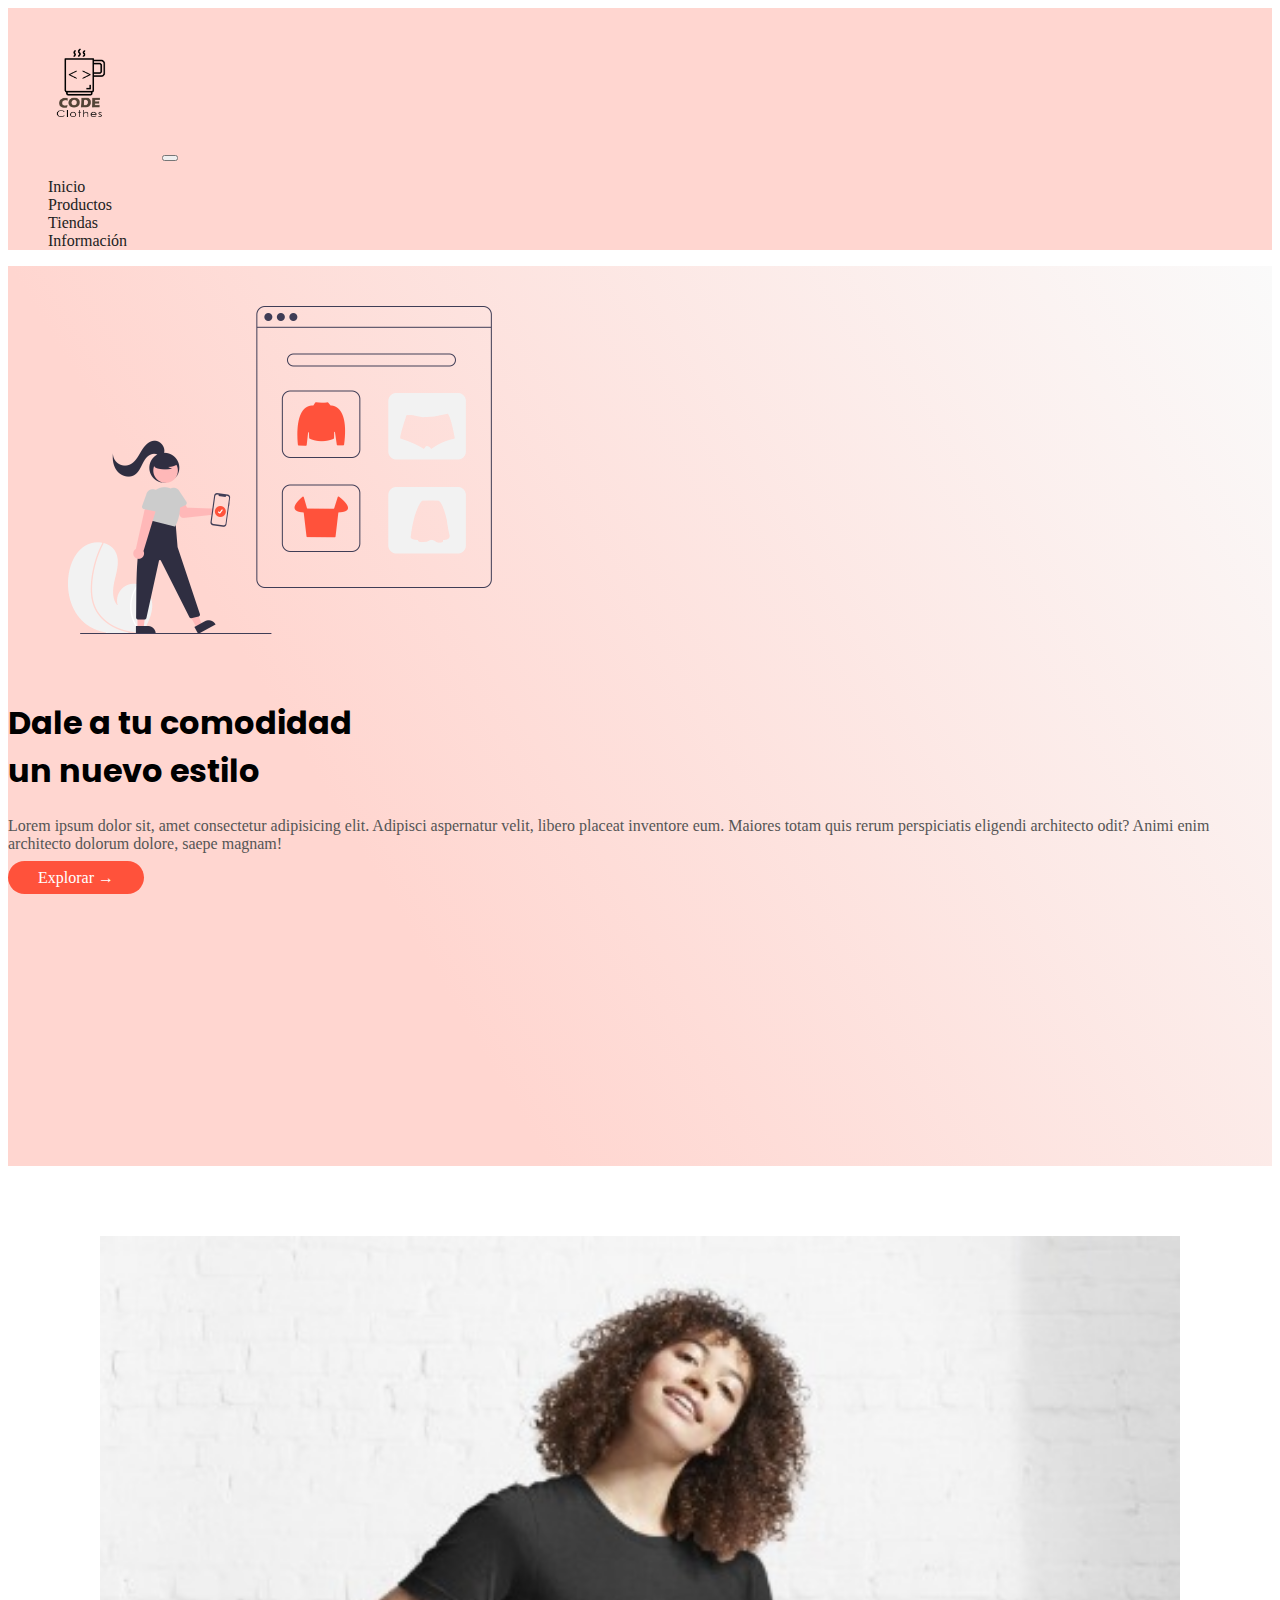
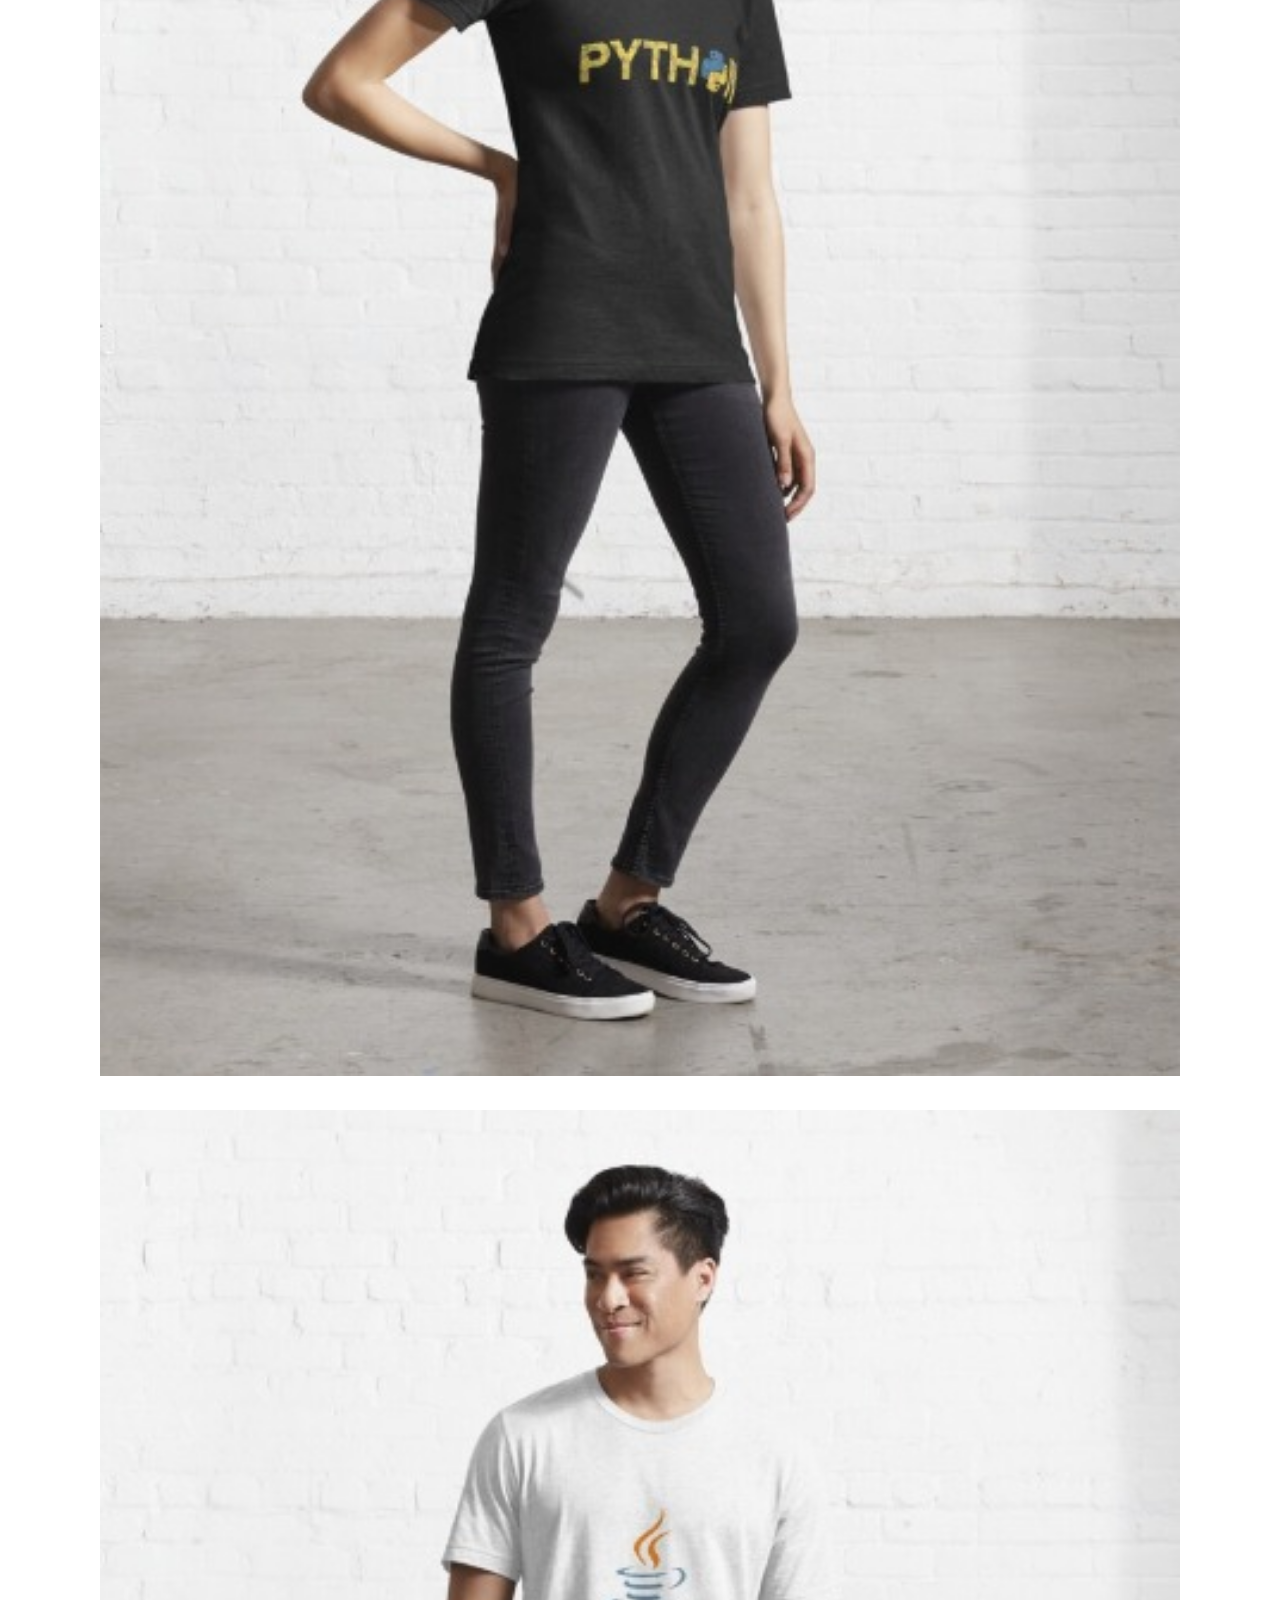
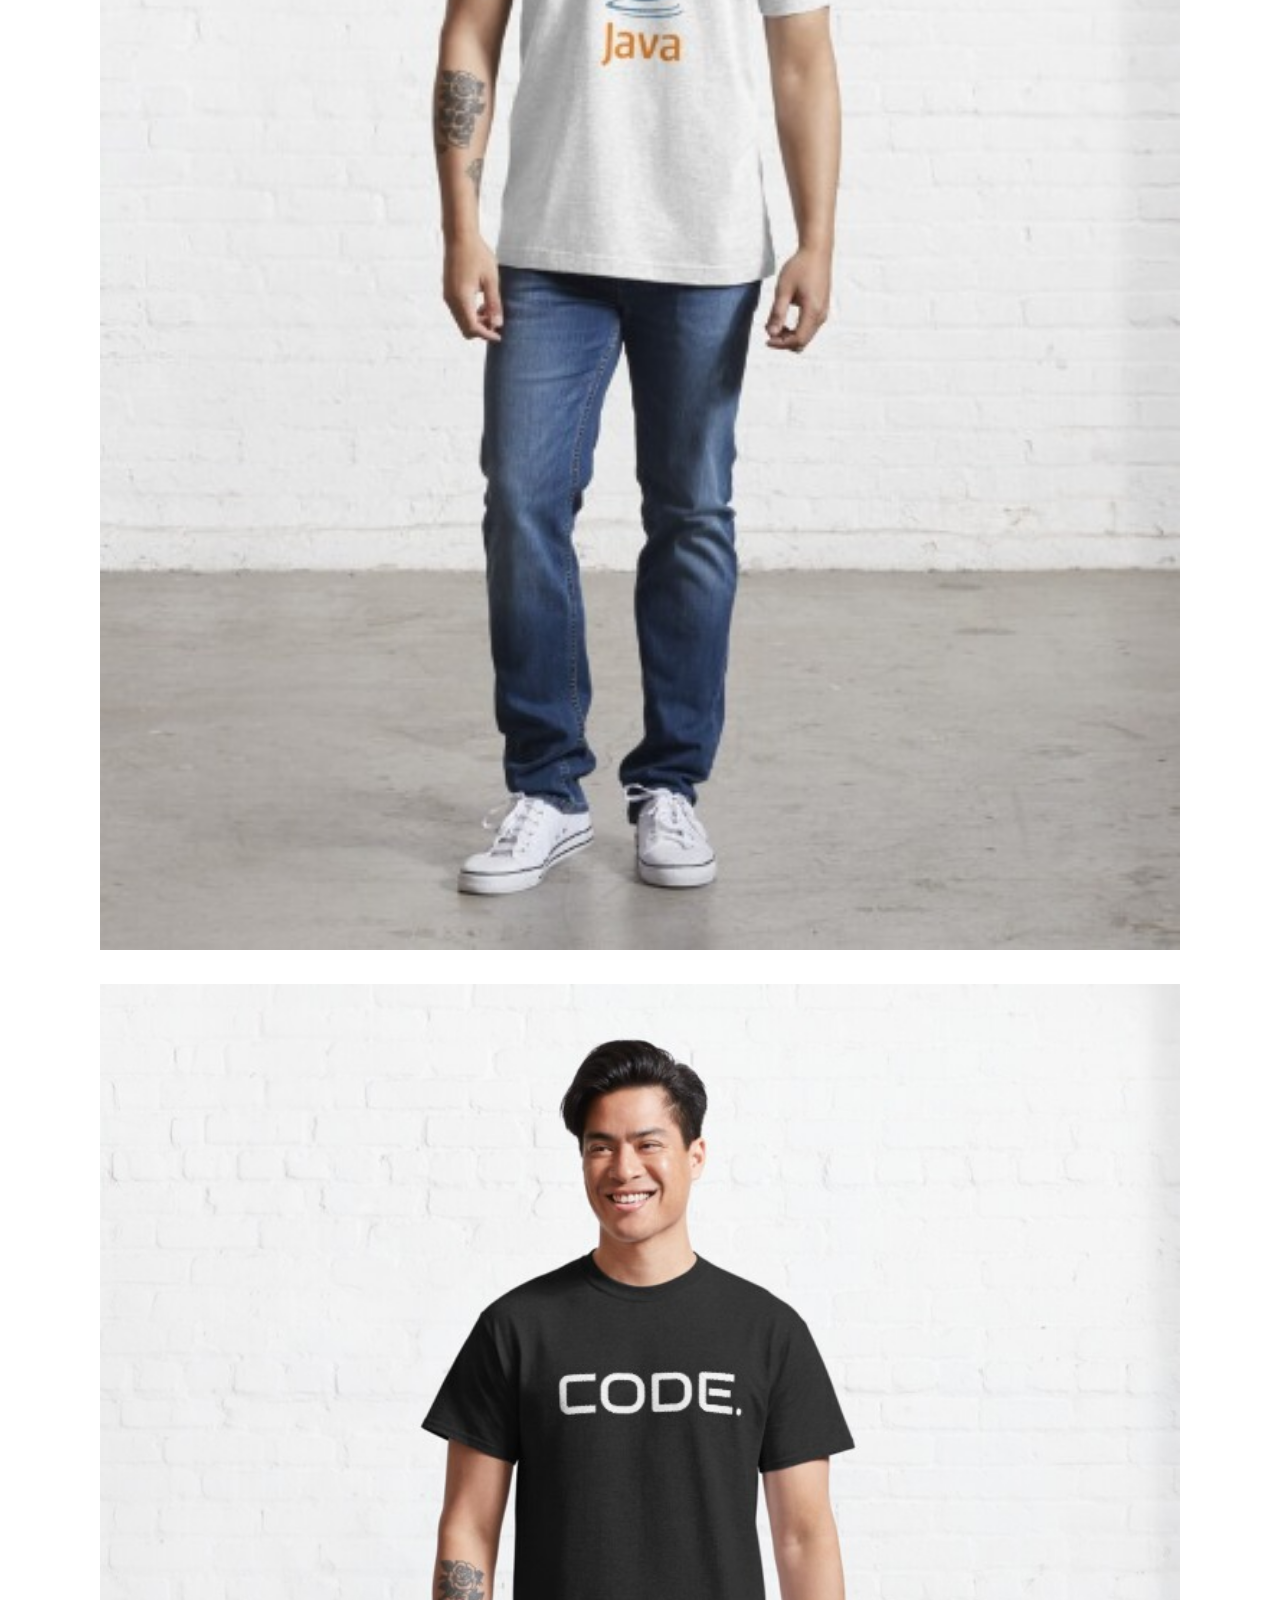
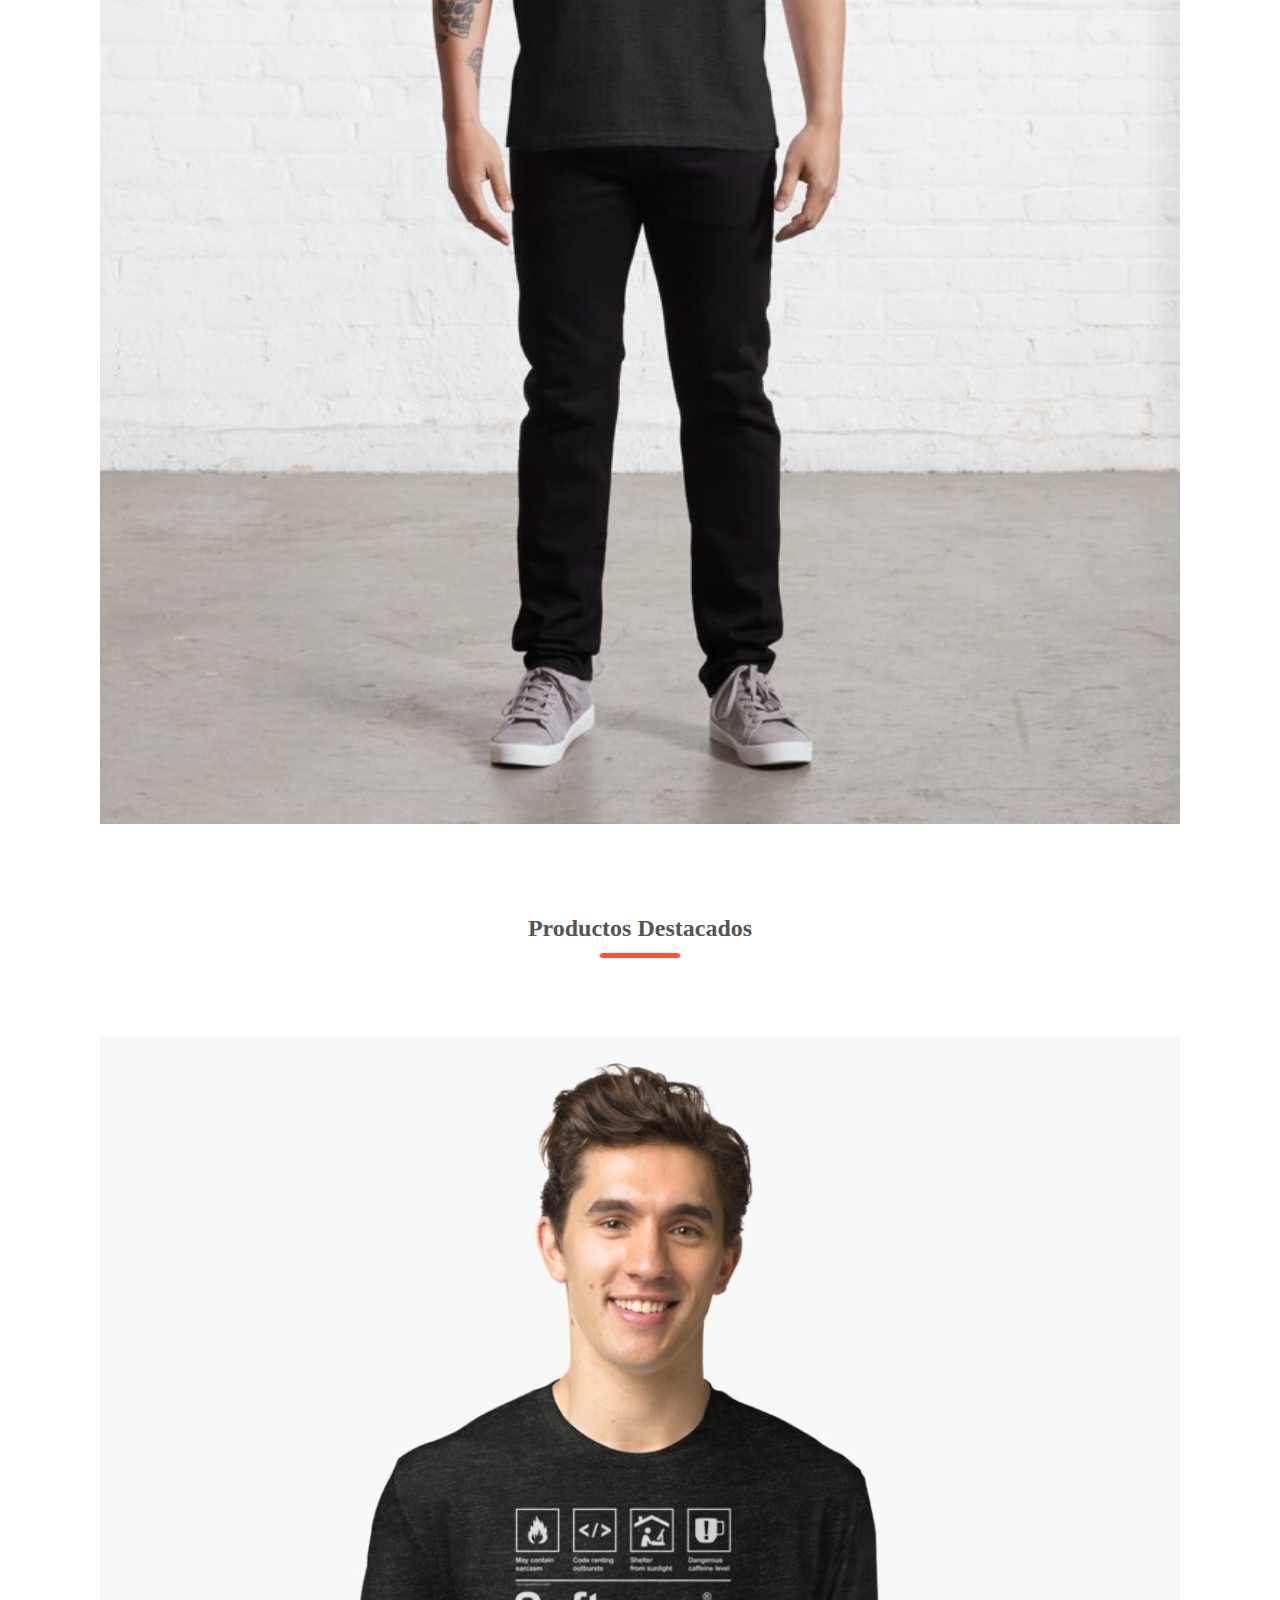
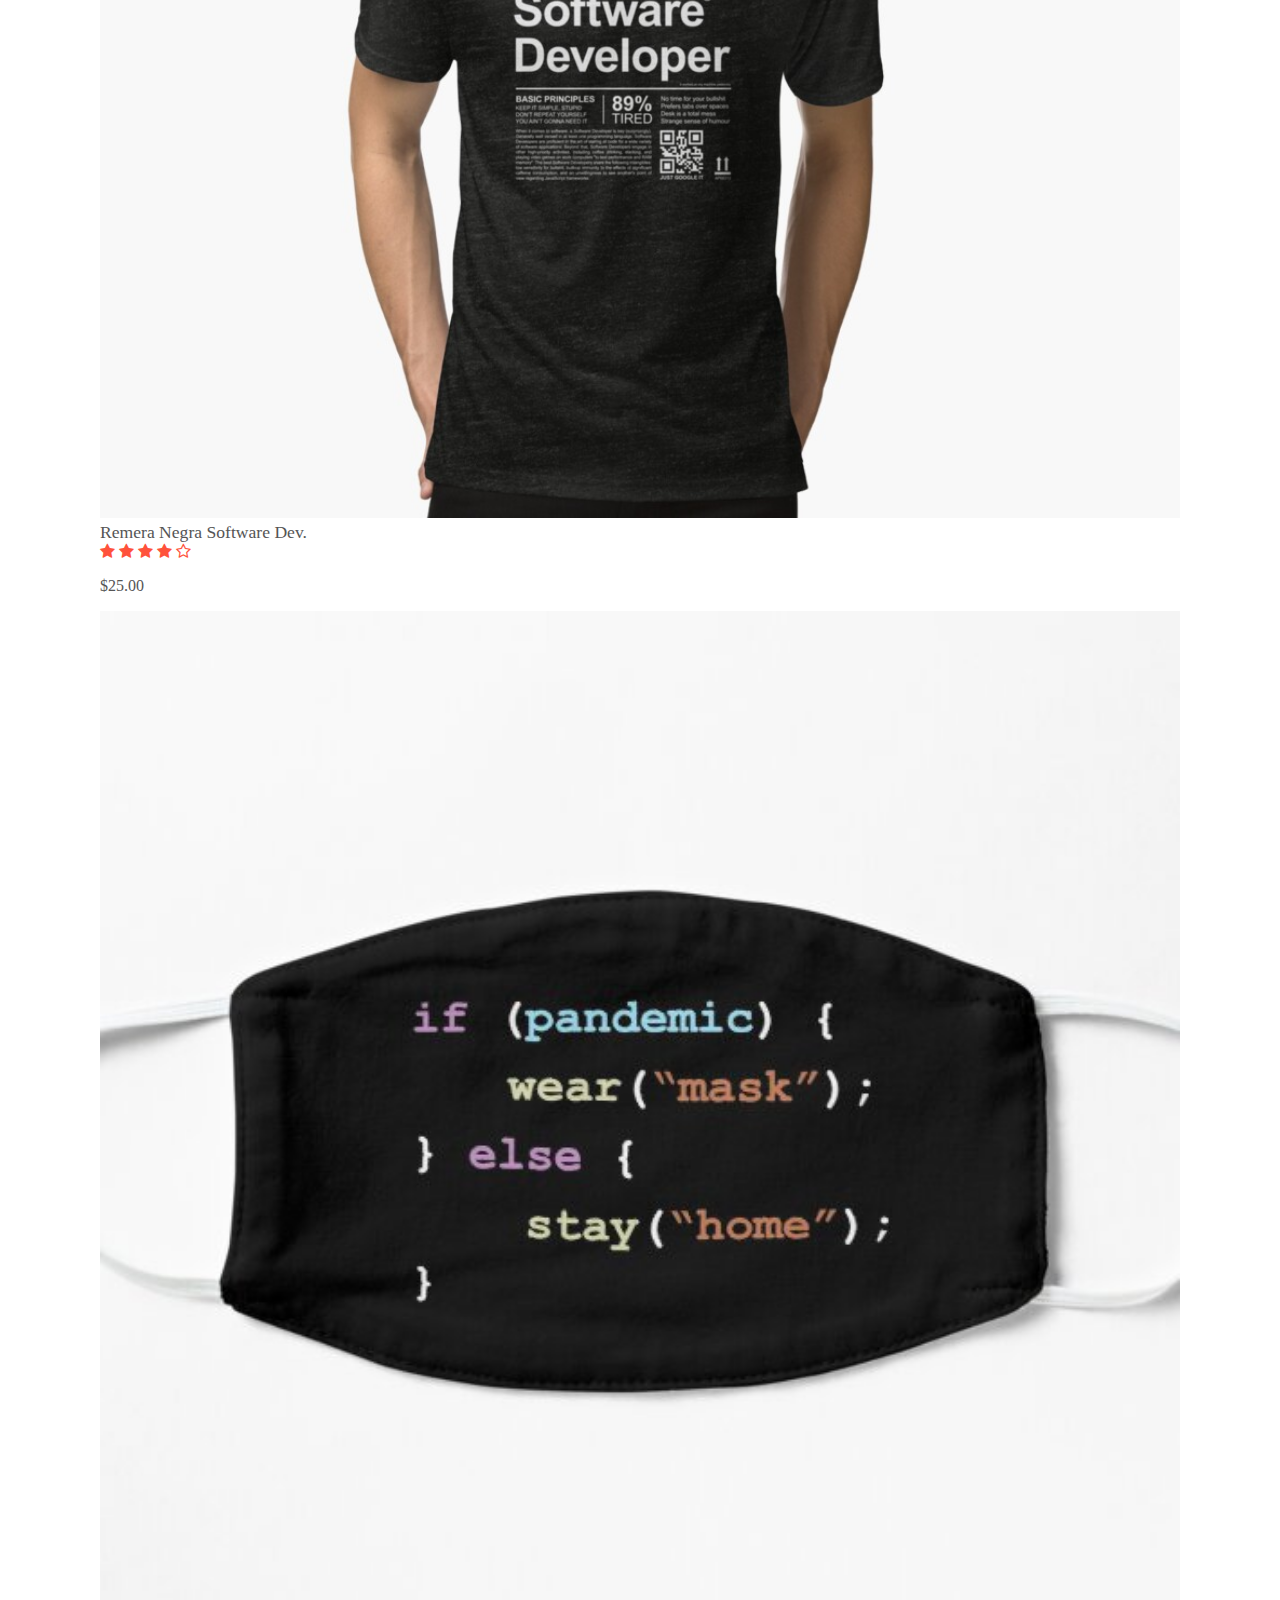
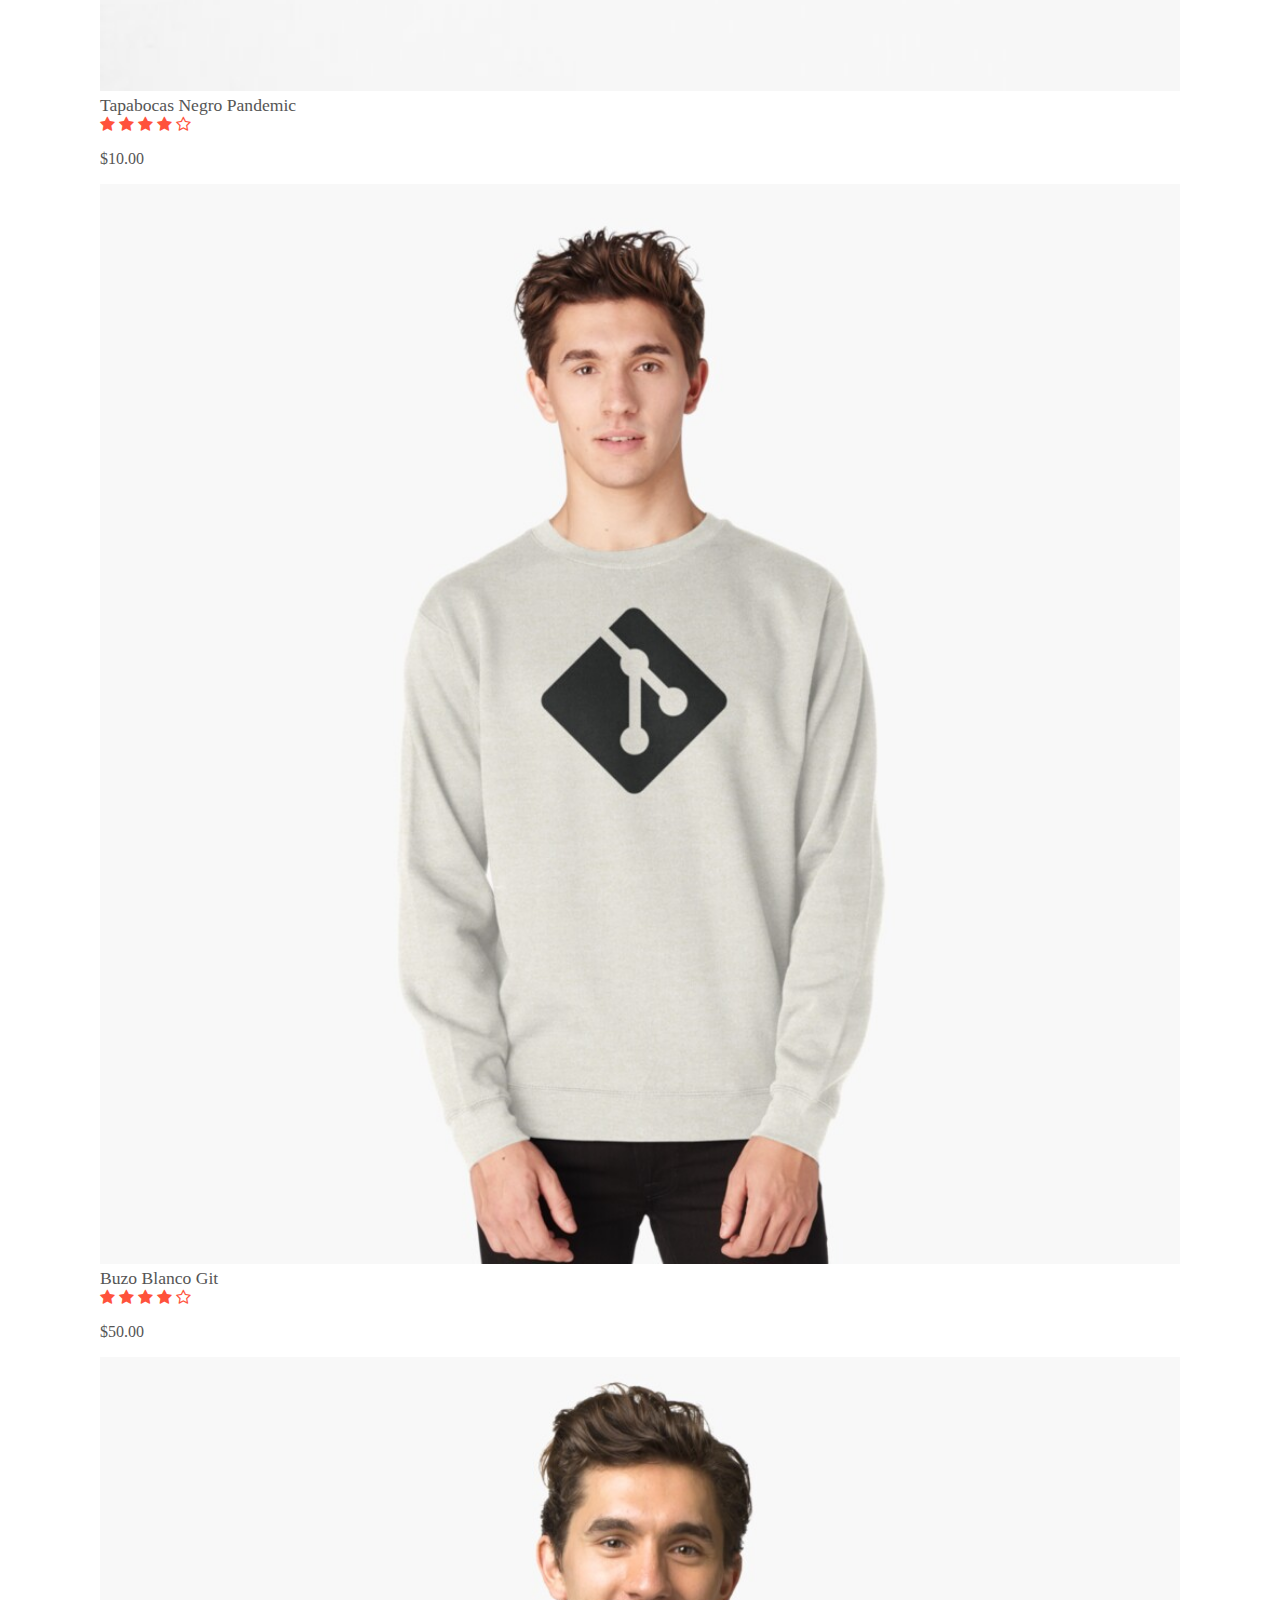
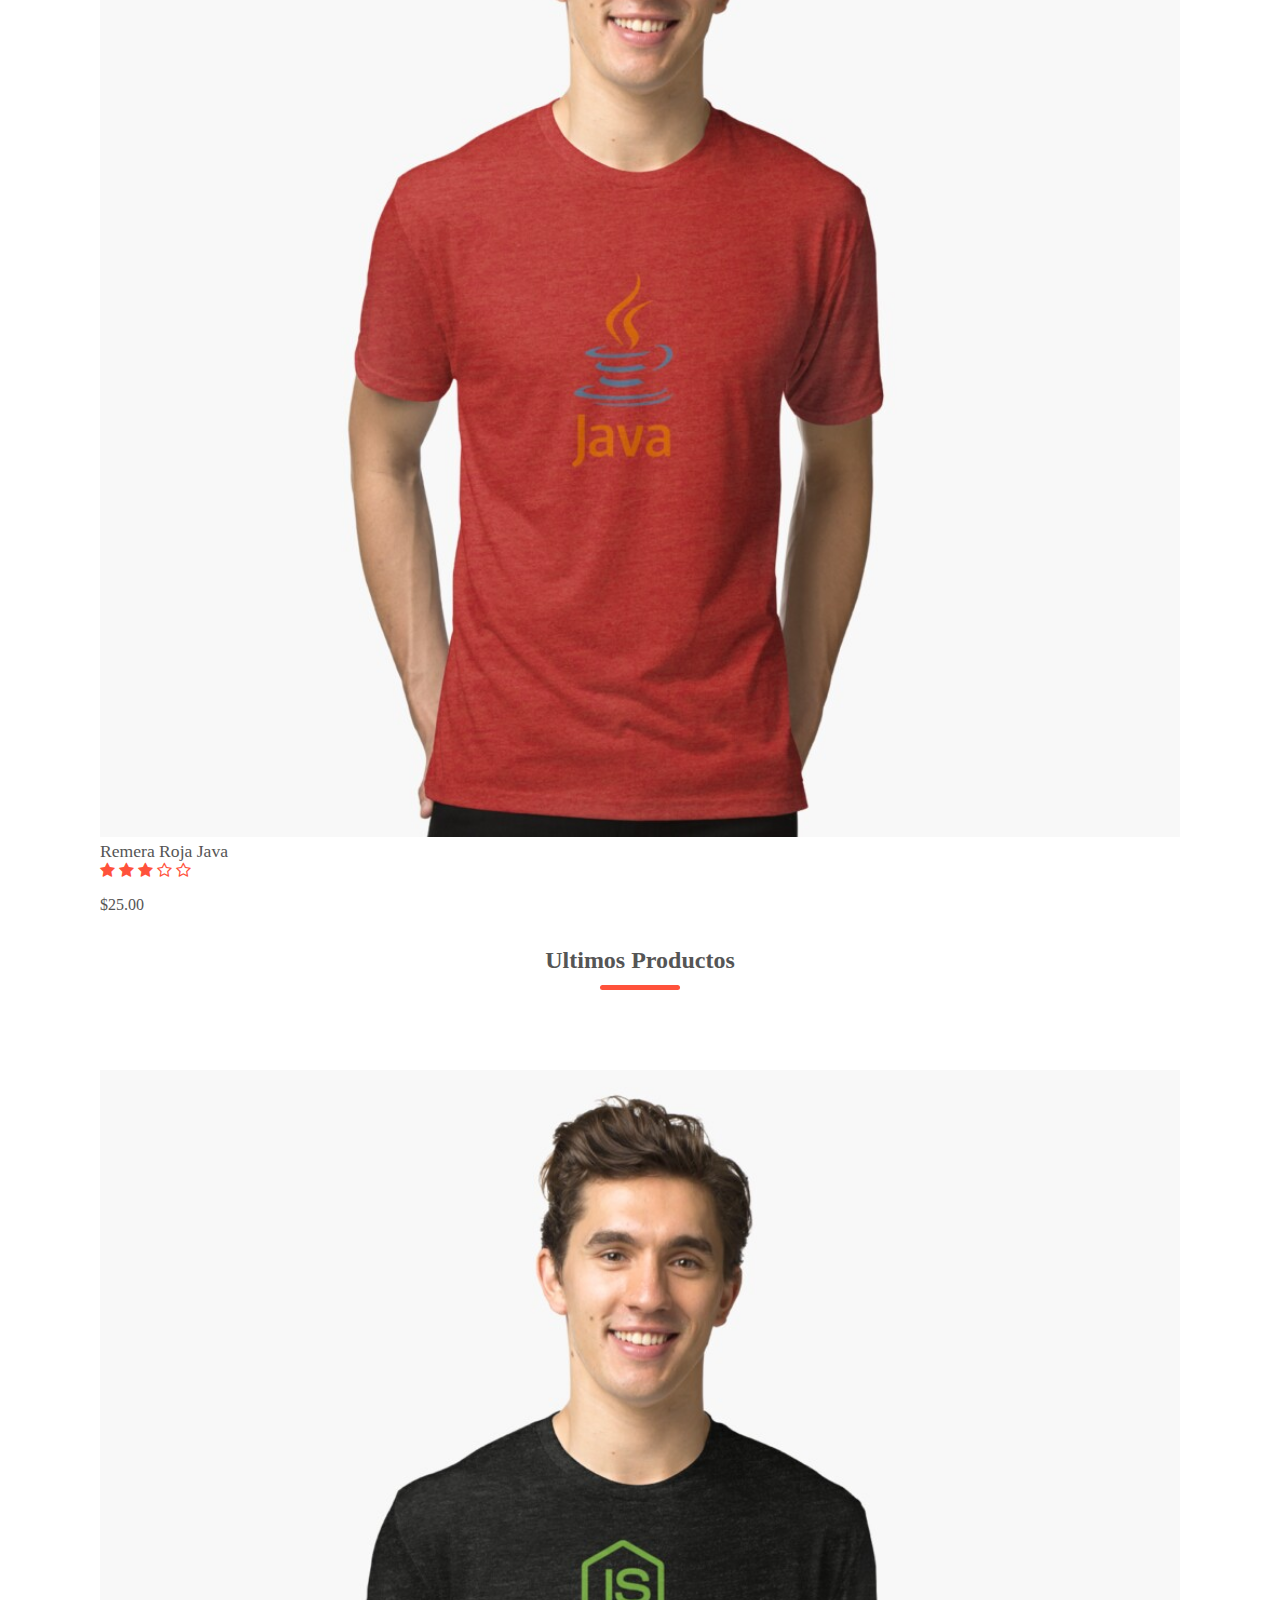
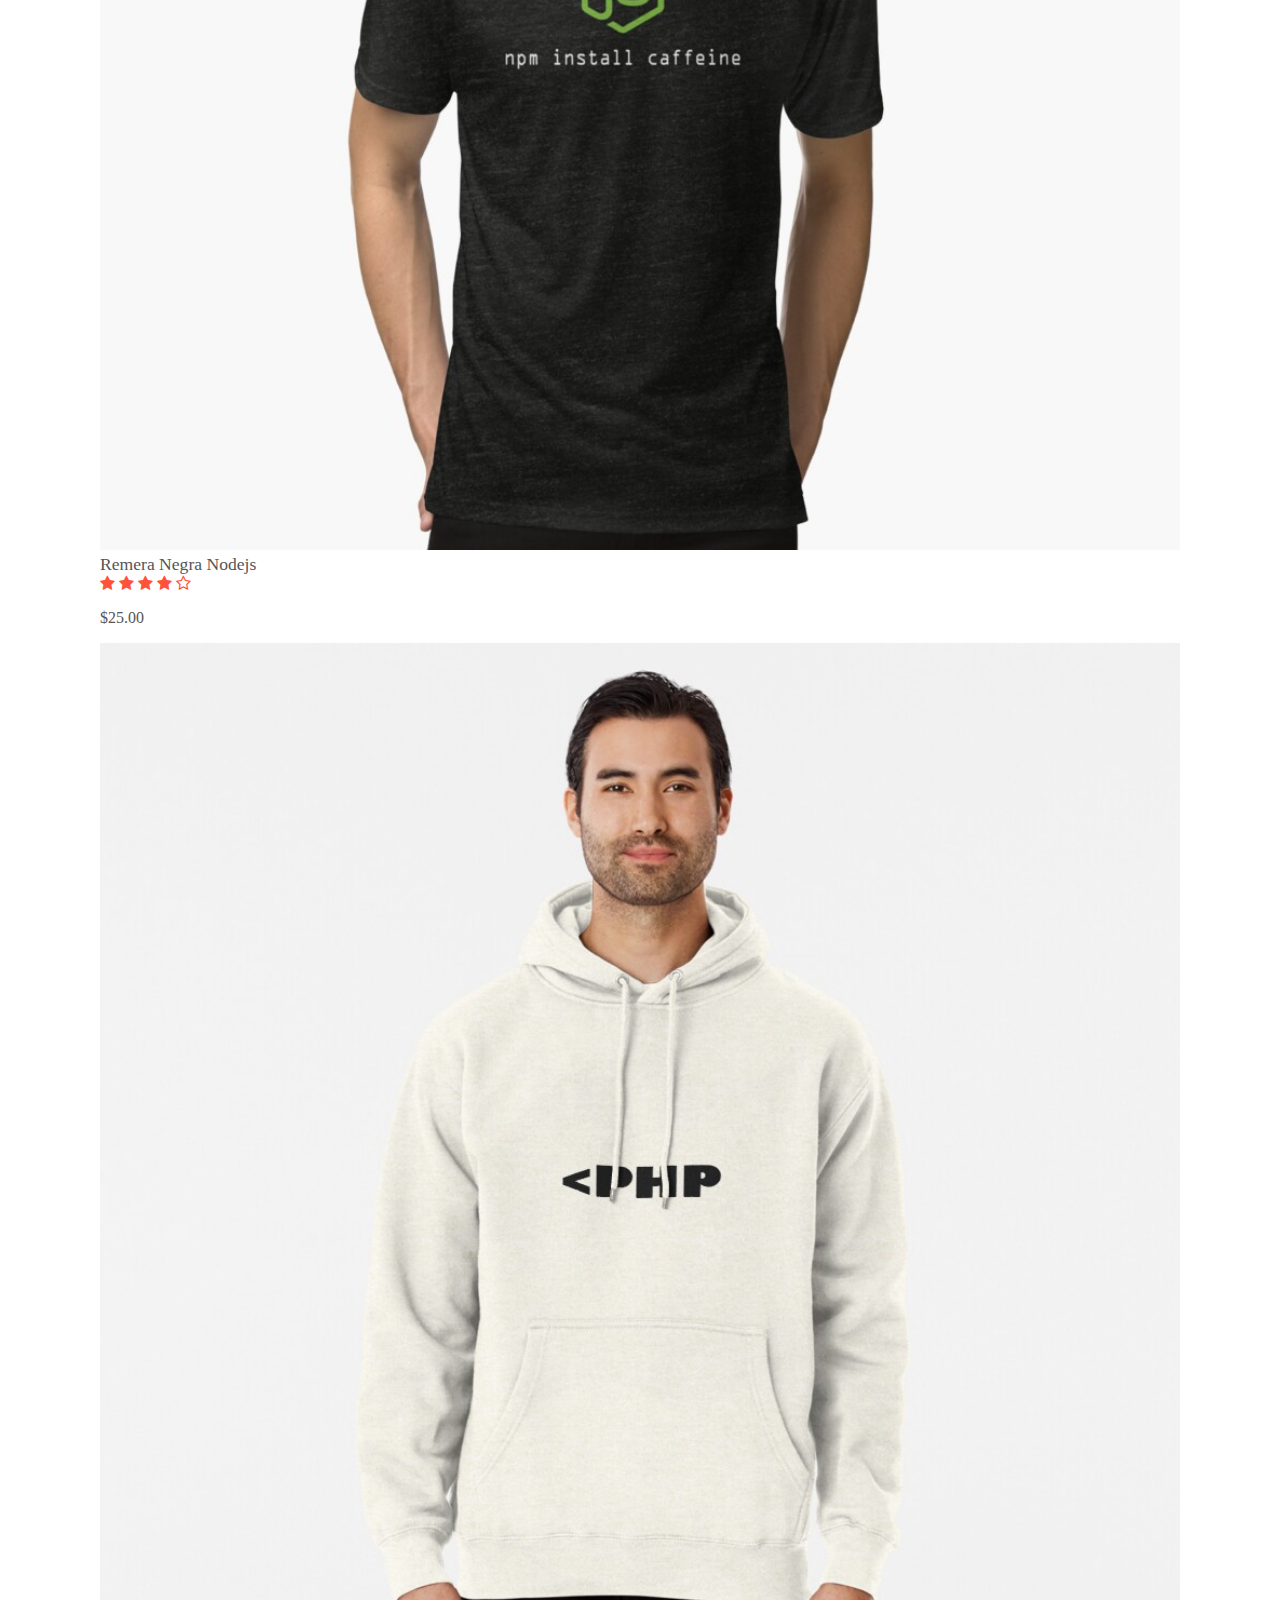
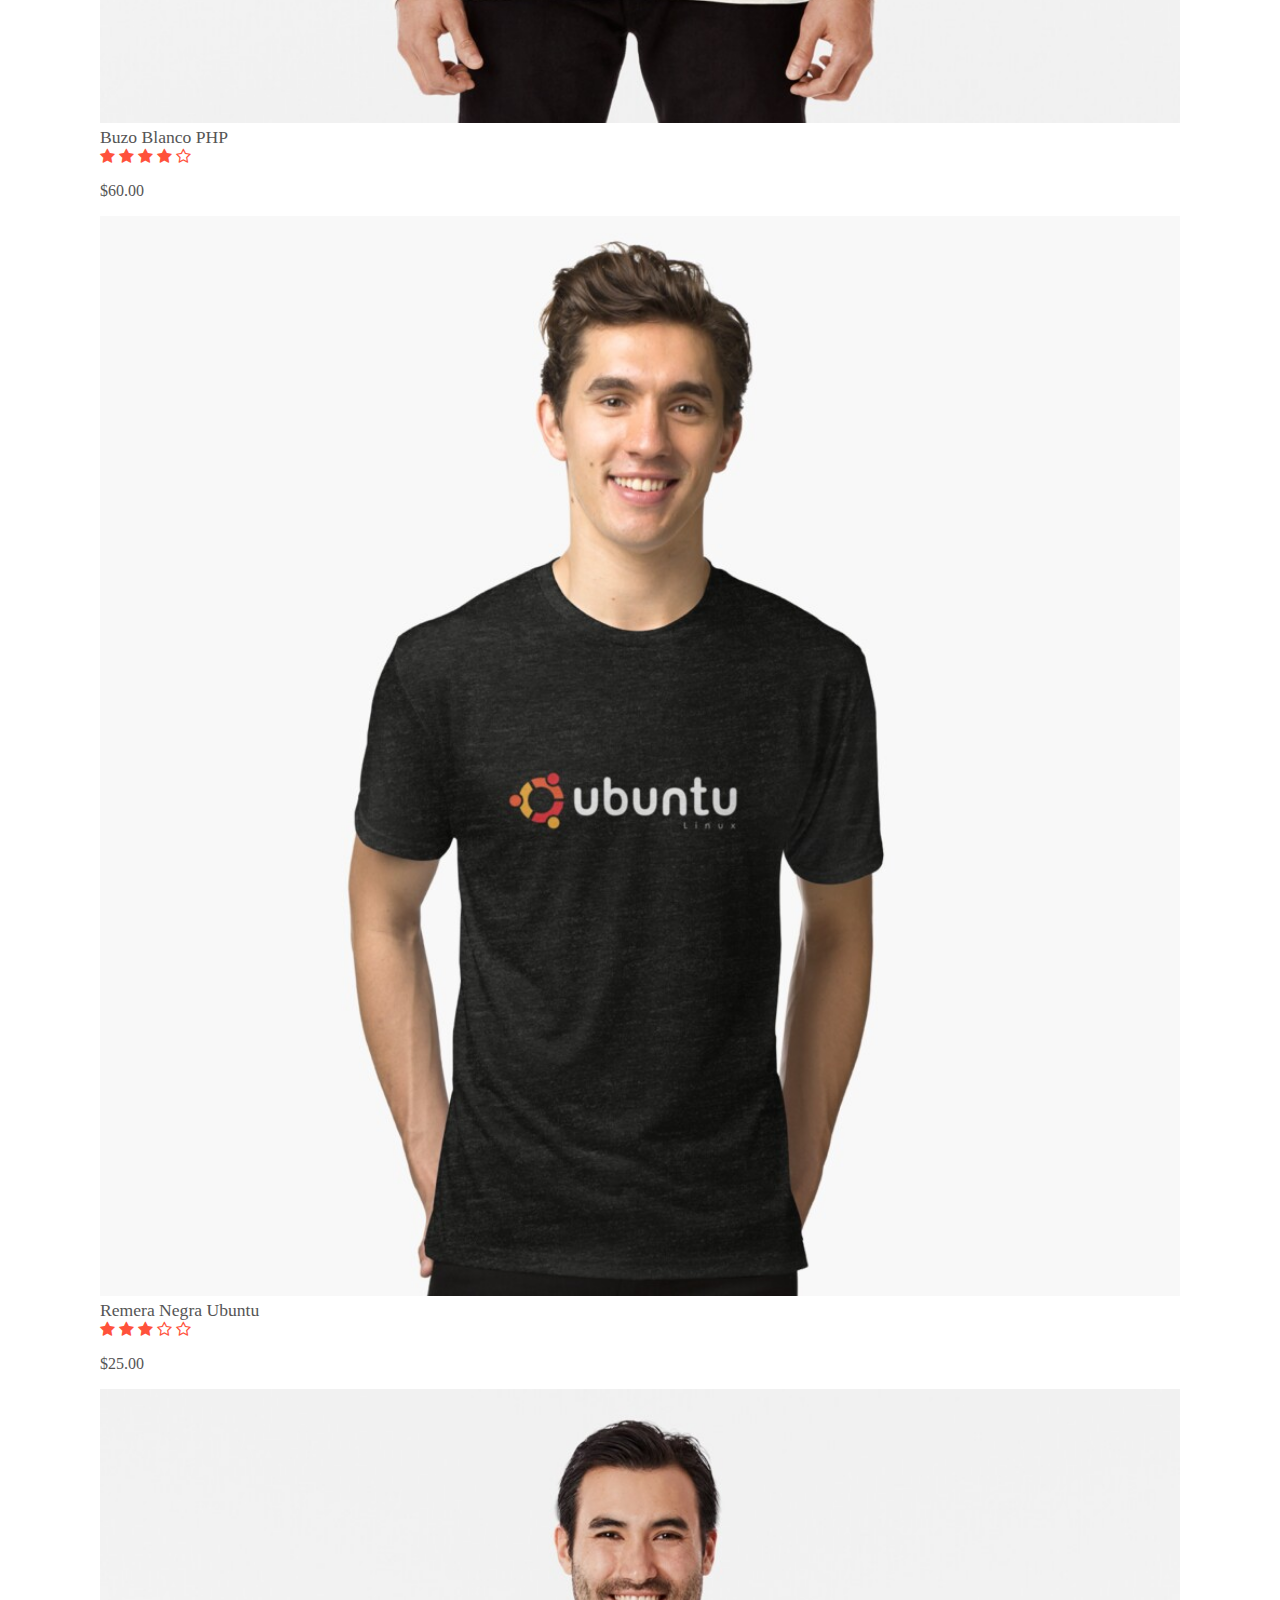
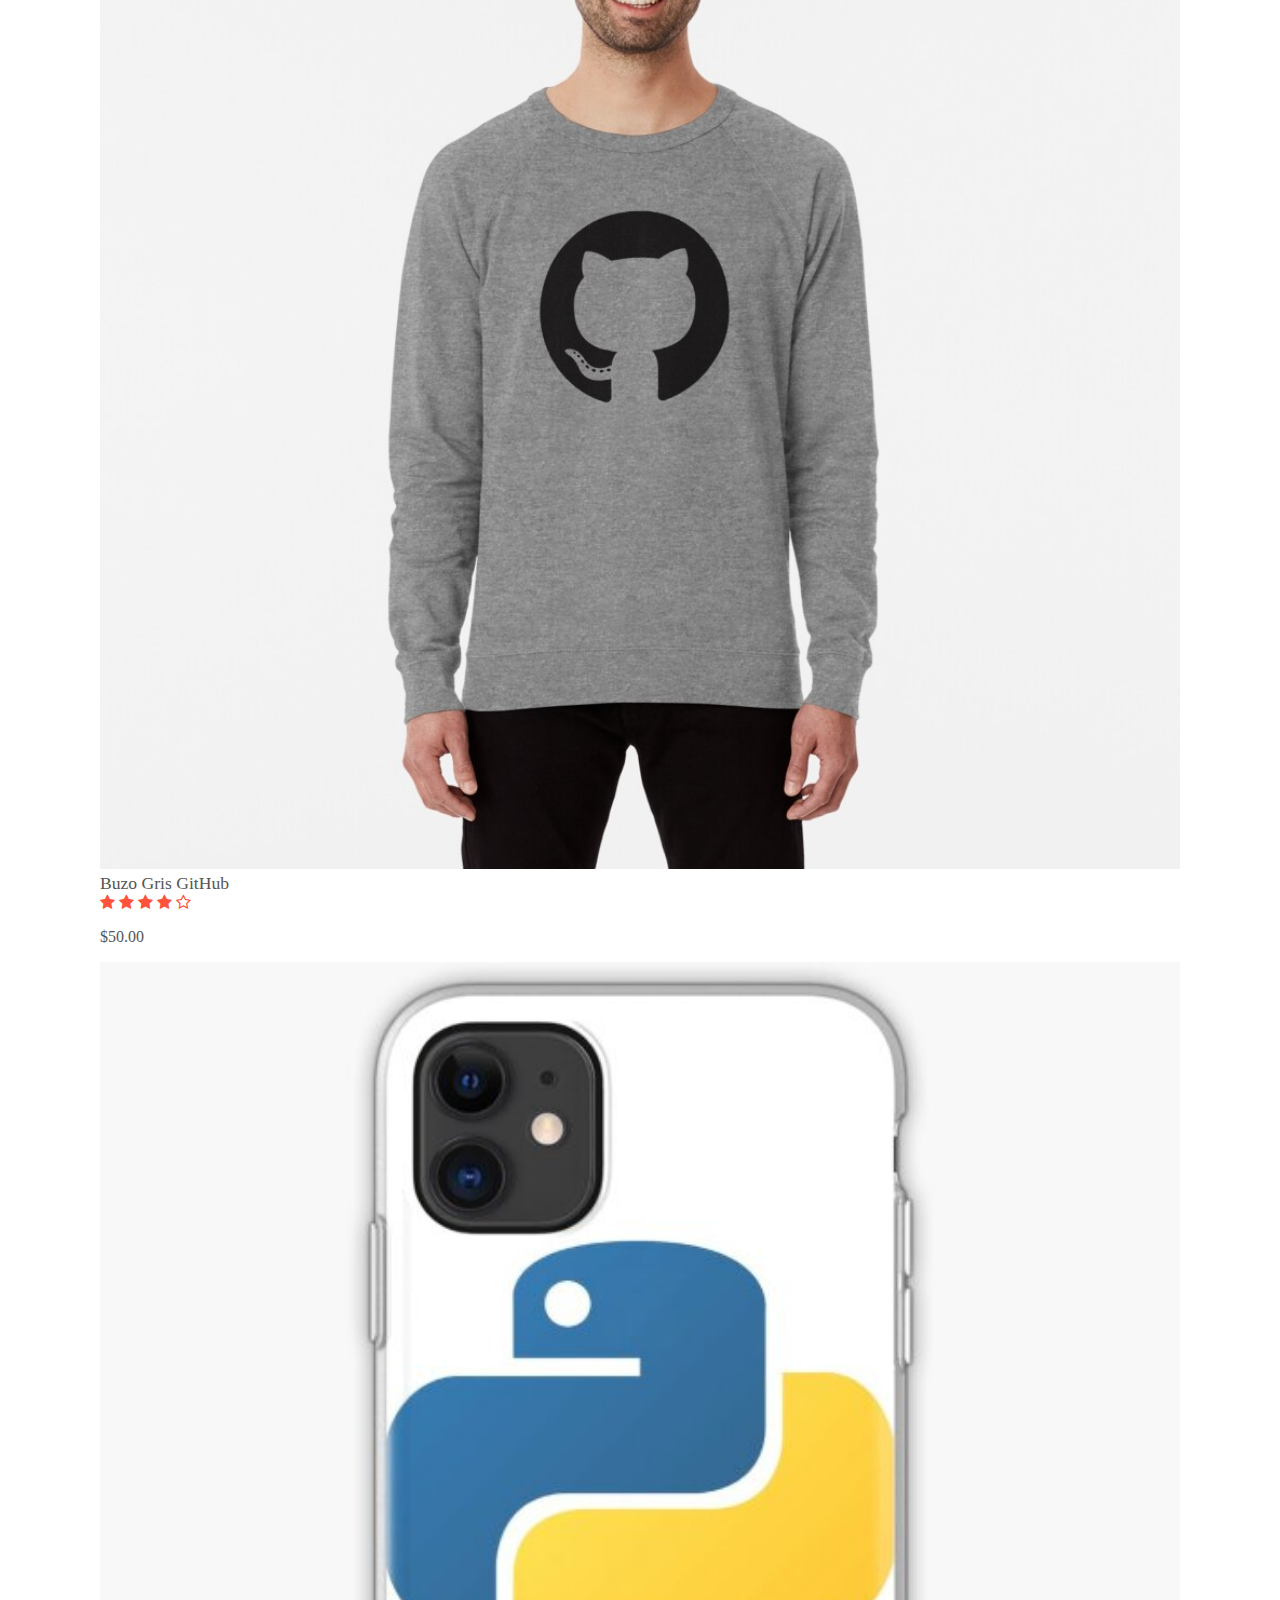
==== index.html @ 90af785b "agregando desafio final" ====
<!DOCTYPE html>
<html lang="es">
<head>
    <meta charset="UTF-8">
    <meta name="viewport" content="width=device-width, initial-scale=1.0">
    <link rel="stylesheet" href="https://cdn.jsdelivr.net/npm/bootstrap@4.5.3/dist/css/bootstrap.min.css" integrity="sha384-TX8t27EcRE3e/ihU7zmQxVncDAy5uIKz4rEkgIXeMed4M0jlfIDPvg6uqKI2xXr2" crossorigin="anonymous">
    <link rel="stylesheet" href="https://stackpath.bootstrapcdn.com/font-awesome/4.7.0/css/font-awesome.min.css" integrity="sha384-wvfXpqpZZVQGK6TAh5PVlGOfQNHSoD2xbE+QkPxCAFlNEevoEH3Sl0sibVcOQVnN" crossorigin="anonymous">
    <link rel="preconnect" href="https://fonts.gstatic.com">
    <link href="https://fonts.googleapis.com/css2?family=Open+Sans:wght@400;700;800&display=swap" rel="stylesheet">
    <link href="https://fonts.googleapis.com/css2?family=Poppins:wght@700&display=swap" rel="stylesheet">
    <link rel="stylesheet" href="./css/style.css">
    <title>Code-clothes | Escobar</title>
    <meta name="description" content="Somos una tienda online que se especializa exclusivamente en ropa y accesorios sobre programacion">
    <meta name="keywords" content="remeras, accesorios, buzos, programacion, fundas, iphone, smartband, programadores">
</head>
<body>
    <!-- HEADER -->
    <nav class="navbar navbar-expand-lg navbar-light fixed-top">
        <div class="container">
                <a class="navbar-brand" href="#"><img src="./img/logo1.png" width="150px" alt=""></a>
                <button class="navbar-toggler" type="button" data-toggle="collapse" data-target="#navbarNavDropdown" aria-controls="navbarNavDropdown" aria-expanded="false" aria-label="Toggle navigation">
                    <span class="navbar-toggler-icon"></span>
                </button>
                <div class="collapse navbar-collapse justify-content-end" id="navbarNavDropdown">
                    <ul class="navbar-nav">
                    <li class="nav-item active">
                        <a class="nav-link" href="index.html">Inicio<span class="sr-only">(current)</span></a>
                        <li class="nav-item">
                            <a class="nav-link" href="./views/productos.html">Productos</a>
                        </li>
                    <li class="nav-item">
                        <a class="nav-link" href="#titulo-tiendas">Tiendas</a>
                    </li>
                    <li class="nav-item">
                        <a class="nav-link" href="#footer">Información</a>
                    </li>
                    </ul>
                </div>
        </div>
    </nav>
    <!-- CONTAINER INICIO -->
    <div class="inicio bg-gradient bg-gradient_col">
        <div class="container h-100">
            <div class="row h-100">
                <div class="my-auto inicio-img_col">
                    <img class="inicio-img" src="./img/img-inicio.png" alt="">
                </div>
                <div class="col my-auto">
                    <div class="card text-white bg-none">
                        <div class="card-title">
                            <h1>Dale a tu comodidad <br/> un nuevo estilo</h1>
                        </div>
                        <div class="card-body pl-0">
                            <p class="card-text">
                                Lorem ipsum dolor sit, amet consectetur adipisicing elit. Adipisci aspernatur velit, libero placeat inventore eum. Maiores totam quis rerum perspiciatis eligendi architecto odit? Animi enim architecto dolorum dolore, saepe magnam!
                            </p>
                            <a href="./views/productos.html" class="btn btn-inicio">
                                Explorar &#8594;
                            </a>
                        </div>
                    </div>
                </div>
            </div>
        </div>
    </div>
    <!-- IMG CATEGORIAS -->
    <div class="categoria">
        <div class="small-container">
            <div class="row">
                <div class="img_categoria">
                    <img src="./img/categoria1.jpg" alt="">
                </div>
                <div class="img_categoria">
                    <img src="img/categoria3.jpg" alt="">
                </div>
                <div class="img_categoria">
                    <img src="img/categoria2.jpg" alt="">
                </div>
            </div>
        </div>
    </div>
    <!-- PRODUCTOS DESTACADOS -->
    <h2 id="titulo-productos">Productos Destacados</h2>
    <div class="destacados">
        <div class="small-container">
            <div class="row">
                <div class="col-md-3 img-producto">
                    <img src="./img/remeraDev1.jpg" alt="">
                    <h4 class="descricion-producto">Remera Negra Software Dev.</h4>
                    <div class="puntos">
                        <i class="fa fa-star"></i>
                        <i class="fa fa-star"></i>
                        <i class="fa fa-star"></i>
                        <i class="fa fa-star"></i>
                        <i class="fa fa-star-o"></i>
                    </div>
                    <p>$25.00</p>
                </div>
                <div class="col-md-3 img-producto">
                    <img src="./img/accMask1.jpg" alt="">
                    <h4 class="descricion-producto">Tapabocas Negro Pandemic</h4>
                    <div class="puntos">
                        <i class="fa fa-star"></i>
                        <i class="fa fa-star"></i>
                        <i class="fa fa-star"></i>
                        <i class="fa fa-star"></i>
                        <i class="fa fa-star-o"></i>
                    </div>
                    <p>$10.00</p>
                </div>
                <div class="col-md-3 img-producto">
                    <img src="./img/buzoGIT1.jpg" alt="">
                    <h4 class="descricion-producto">Buzo Blanco Git</h4>
                    <div class="puntos">
                        <i class="fa fa-star"></i>
                        <i class="fa fa-star"></i>
                        <i class="fa fa-star"></i>
                        <i class="fa fa-star"></i>
                        <i class="fa fa-star-o"></i>
                    </div>
                    <p>$50.00</p>
                </div>
                <div class="col-md-3 img-producto">
                    <img src="./img/RemeraJava1.jpg" alt="">
                    <h4 class="descricion-producto">Remera Roja Java</h4>
                    <div class="puntos">
                        <i class="fa fa-star"></i>
                        <i class="fa fa-star"></i>
                        <i class="fa fa-star"></i>
                        <i class="fa fa-star-o"></i>
                        <i class="fa fa-star-o"></i>
                    </div>
                    <p>$25.00</p>
                </div>
            </div>
        </div>
    </div>
    <!-- ULTIMOS PRODUCTOS -->
    <h2 id="titulo-productos">Ultimos Productos</h2>
    <div class="ultimos">
        <div class="small-container">
            <div class="row">
                <div class="col-md-3 img-producto">
                    <img src="./img/RemeraNode1.jpg" alt="">
                    <h4 class="descricion-producto">Remera Negra Nodejs</h4>
                    <div class="puntos">
                        <i class="fa fa-star"></i>
                        <i class="fa fa-star"></i>
                        <i class="fa fa-star"></i>
                        <i class="fa fa-star"></i>
                        <i class="fa fa-star-o"></i>
                    </div>
                    <p>$25.00</p>
                </div>
                <div class="col-md-3 img-producto">
                    <img src="./img/buzoPHP1.jpg" alt="">
                    <h4 class="descricion-producto">Buzo Blanco PHP</h4>
                    <div class="puntos">
                        <i class="fa fa-star"></i>
                        <i class="fa fa-star"></i>
                        <i class="fa fa-star"></i>
                        <i class="fa fa-star"></i>
                        <i class="fa fa-star-o"></i>
                    </div>
                    <p>$60.00</p>
                </div>
                <div class="col-md-3 img-producto">
                    <img src="./img/RemeraUbuntu1.jpg" alt="">
                    <h4 class="descricion-producto">Remera Negra Ubuntu</h4>
                    <div class="puntos">
                        <i class="fa fa-star"></i>
                        <i class="fa fa-star"></i>
                        <i class="fa fa-star"></i>
                        <i class="fa fa-star-o"></i>
                        <i class="fa fa-star-o"></i>
                    </div>
                    <p>$25.00</p>
                </div>
                <div class="col-md-3 img-producto">
                    <img src="./img/buzoGithub1.jpg" alt="">
                    <h4 class="descricion-producto">Buzo Gris GitHub</h4>
                    <div class="puntos">
                        <i class="fa fa-star"></i>
                        <i class="fa fa-star"></i>
                        <i class="fa fa-star"></i>
                        <i class="fa fa-star"></i>
                        <i class="fa fa-star-o"></i>
                    </div>
                    <p>$50.00</p>
                </div>
                <div class="col-md-3 img-producto">
                <img src="./img/accFunda1.jpg" alt="">
                <h4 class="descricion-producto">Funda iPhone Python</h4>
                <div class="puntos">
                    <i class="fa fa-star"></i>
                    <i class="fa fa-star"></i>
                    <i class="fa fa-star"></i>
                    <i class="fa fa-star"></i>
                    <i class="fa fa-star"></i>
                </div>
                <p>$25.00</p>
            </div>
            <div class="col-md-3 img-producto">
                <img src="./img/RemeraCodigo1.jpg" alt="">
                <h4 class="descricion-producto">Remera Negra Codigo</h4>
                <div class="puntos">
                    <i class="fa fa-star"></i>
                    <i class="fa fa-star"></i>
                    <i class="fa fa-star-o"></i>
                    <i class="fa fa-star-o"></i>
                    <i class="fa fa-star-o"></i>
                </div>
                <p>$25.00</p>
            </div>
            <div class="col-md-3 img-producto">
                <img src="./img/accCuaderno1.jpg" alt="">
                <h4 class="descricion-producto">Cuaderno Negro Code</h4>
                <div class="puntos">
                    <i class="fa fa-star"></i>
                    <i class="fa fa-star"></i>
                    <i class="fa fa-star-half-o"></i>
                    <i class="fa fa-star-o"></i>
                    <i class="fa fa-star-o"></i>
                </div>
                <p>$15.00</p>
            </div>
            <div class="col-md-3 img-producto">
                <img src="./img/buzoJS1.jpg" alt="">
                <h4 class="descricion-producto">Buzo Negro JS</h4>
                <div class="puntos">
                    <i class="fa fa-star"></i>
                    <i class="fa fa-star"></i>
                    <i class="fa fa-star"></i>
                    <i class="fa fa-star"></i>
                    <i class="fa fa-star"></i>
                </div>
                <p>$60.00</p>
            </div>
        </div>
    </div>
    <!-- PRODUCTO EXCLUSIVO -->
    <div class="exclusivo bg-gradient-2">
        <div class="small-container">
            <div class="row">
                <div class="exclusivo-img_col my-auto ">
                    <img class="exclusivo-img" src="./img/exclusivo.png" alt="">
                </div>
                <div class="text-exclusivo my-auto">
                    <div class="card card--exclusivo text-white bg-none">
                        <div class="card-title">
                            <h1>Smart Band</h1>
                        </div>
                        <div class="card-body pl-0">
                            <p class="card-text">
                                Producto exclusivo 
                            </p>
                            <a href="" class="btn btn-inicio">
                                Comprar Ahora &#8594;
                            </a>
                        </div>
                    </div>
                </div>
            </div>
        </div>
    </div>
    <!-- TIENDAS -->
    <div class="tiendas">
        <div class="small-container">
            <div class="row">
                <h3 id="titulo-tiendas">Nuestras Tiendas</h3> 
                    <div class="caja-tiendas">
                        <div class="col-md-6 mapa mapa_col">
                            <iframe src="https://www.google.com/maps/embed?pb=!1m14!1m12!1m3!1d26770.67794585579!2d-60.6467791!3d-32.994949150000004!2m3!1f0!2f0!3f0!3m2!1i1024!2i768!4f13.1!5e0!3m2!1ses!2sar!4v1602348054077!5m2!1ses!2sar" width="600" height="500" frameborder="0" style="border:6;" allowfullscreen="1" aria-hidden="false" tabindex="0"></iframe>
                        </div>
                        <div class="col-md-6 parrafo-tiendas">
                            <ul class="ubicacion">
                                <li> &#10097; Ubicacion 1</li>
                                <li> &#10097; Ubicacion 2</li>
                                <li> &#10097; Ubicacion 3</li>
                                <li> &#10097; Ubicacion 4</li>
                            </ul>
                        </div>
                    </div>
            </div>
        </div>
    </div>
    <!-- FOOTER -->
    <div id="footer">
        <div class="small-container">
            <div class="row">
                <div class="col-md-4 descargar-app">
                    <h3>Descarga Nuestra App</h3>
                    <p>Descargar Nuestra App para Android o iOS</p>
                    <div class="app-logo">
                        <a href="https://play.google.com/" target="_blank"><img src="img/play-store.png" alt=""></a>
                        <a href="https://www.apple.com/" target="_blank"><img src="img/app-store.png" alt=""></a>
                    </div>
                </div>
                <div class="col-md-4 links-usuarios">
                    <span>Usuarios</span>
                    <ul>
                        <a href=""><li>Coupones</li></a>
                        <a href=""><li>Politica de Devoluciones</li></a>
                        <a href=""><li>Registrate</li></a>
                    </ul>
                </div>
                <div class="col-md-4 links-redes">
                    <span>Redes</span>
                    <ul>
                        <a href="https://www.instagram.com/" target="_blank"><li>Instragram</li></a>
                        <a href="https://www.facebook.com/" target="_blank"><li>Facebook</li></a>
                        <a href="https://twitter.com/" target="_blank"><li>Twitter</li></a>
                        <a href="https://www.youtube.com/" target="_blank"><li>Youtube</li></a>
                    </ul>
                </div>
            </div>
        </div>
    </div>
    <!-- SCRIPTS -->
    <script src="https://code.jquery.com/jquery-3.5.1.slim.min.js" integrity="sha384-DfXdz2htPH0lsSSs5nCTpuj/zy4C+OGpamoFVy38MVBnE+IbbVYUew+OrCXaRkfj" crossorigin="anonymous"></script>
    <script src="https://cdn.jsdelivr.net/npm/popper.js@1.16.1/dist/umd/popper.min.js" integrity="sha384-9/reFTGAW83EW2RDu2S0VKaIzap3H66lZH81PoYlFhbGU+6BZp6G7niu735Sk7lN" crossorigin="anonymous"></script>
    <script src="https://cdn.jsdelivr.net/npm/bootstrap@4.5.3/dist/js/bootstrap.min.js" integrity="sha384-w1Q4orYjBQndcko6MimVbzY0tgp4pWB4lZ7lr30WKz0vr/aWKhXdBNmNb5D92v7s" crossorigin="anonymous"></script>
</body>
</html>
---- css/style.css ----
/* PAGINA PRODUCTOS */
.list-group {
  margin-top: 300px;
  margin-left: 20px; }

.lista-productos {
  margin-top: 300px; }

.list-group-item.active {
  color: #555;
  background-color: #fafafa;
  border-color: #ff907e; }

.color-body {
  background: linear-gradient(239deg, #fafafa 0%, #ffd6d0 70%);
  height: 100vh; }

@media screen and (max-width: 768px) {
  .list-group-item {
    padding: 0; } }

@media screen and (max-width: 424px) {
  .list-group-item {
    padding: .75rem 1.25rem; } }

@media screen and (max-width: 374px) {
  .list-group-item {
    padding: .75rem 1.25rem; } }

@media screen and (max-width: 319px) {
  .list-group-item {
    padding: .75rem 1.25rem; } }

a {
  color: #222;
  text-decoration: none !important; }

p {
  color: #555; }

li {
  color: #555;
  font-weight: normal; }

ul {
  list-style-type: none; }

.row {
  margin-right: 0;
  margin-left: 0; }

/* MENU */
.navbar {
  background: #ffd6d0; }

/* INICIO */
.inicio {
  height: 70vh; }

.bg-gradient {
  background: #ffd6d0;
  background: linear-gradient(239deg, #fafafa 0%, #ffd6d0 70%);
  height: 100vh; }

.bg-none {
  background: transparent;
  border: none; }

/* responsive img inicio */
@media screen and (max-width: 1200px) {
  .inicio-img {
    width: 450px; } }

@media screen and (max-width: 992px) {
  .inicio-img {
    width: 250px; } }

@media screen and (max-width: 767px) {
  .inicio-img_col {
    display: none; } }

@media screen and (max-width: 424px) {
  .inicio-img_col {
    display: none; } }

@media screen and (max-width: 374px) {
  .inicio-img_col {
    display: none; } }

@media screen and (max-width: 319px) {
  .inicio-img_col {
    display: none; }
  .bg-gradient {
    width: 100%; } }

/* CARD */
.card-title {
  font-family: 'Poppins', sans-serif;
  color: black;
  font-weight: 700; }

.card-body {
  padding: 0; }

/* BOTON INICIO */
.btn {
  background: #ff523b;
  color: #fff;
  padding: 8px 30px;
  margin: 30px 0;
  border-radius: 30px;
  transition: background 0.5s; }

.btn:hover {
  color: #fff;
  background: #563434; }

/* IMG CATEGORIAS */
.categoria .row {
  margin-right: 0;
  margin-left: 0;
  justify-content: space-around; }

.categoria {
  margin: 70px 0; }

.img_categoria {
  flex-basis: 30%;
  margin-bottom: 30px; }

.img_categoria img {
  width: 100%; }

.small-container {
  max-width: 1080px;
  margin: auto; }

/* TITULOS */
#titulo-productos {
  text-align: center;
  margin: 0 auto 80px;
  position: relative;
  line-height: 60px;
  font-weight: 700;
  font-size: 1.5rem;
  color: #555; }

#titulo-productos::after {
  content: '';
  background: #ff523b;
  width: 80px;
  height: 5px;
  border-radius: 5px;
  position: absolute;
  bottom: 0;
  left: 50%;
  transform: translateX(-50%); }

/* PRODUCTOS INICIO */
.img-producto img {
  width: 100%; }

.descricion-producto {
  margin: 0;
  font-size: 1.1rem;
  font-weight: normal;
  color: #555; }

.puntos .fa {
  color: #ff523b; }

.img-producto:hover {
  transform: translateY(-5px); }

/* EXCLUSIVO */
.exclusivo {
  margin-top: 80px;
  padding: 30px 0; }

.bg-gradient-2 {
  background: #ffd6d0;
  background: linear-gradient(239deg, #fafafa 0%, #ffd6d0 70%); }

@media screen and (max-width: 425px) {
  .exclusivo-img {
    display: none; }
  .card--exclusivo {
    text-align: center;
    margin-left: 85px; } }

@media screen and (max-width: 375px) {
  .exclusivo-img {
    display: none; }
  .card--exclusivo {
    margin-right: 85px; } }

@media screen and (max-width: 319px) {
  .exclusivo-img {
    display: none; } }

/* TIENDAS */
.caja-tiendas {
  display: flex;
  flex-flow: row;
  width: 100%;
  height: 100%;
  align-items: center;
  flex-wrap: wrap; }

.mapa {
  margin-top: 70px; }

.parrafoTiendas {
  margin-top: 70px; }

#titulo-tiendas {
  text-align: center;
  margin: 0 auto 80px;
  position: relative;
  line-height: 60px;
  font-weight: 700;
  font-size: 1.5rem;
  color: #555; }

#titulo-tiendas::after {
  content: '';
  background: #ff523b;
  width: 80px;
  height: 5px;
  border-radius: 5px;
  position: absolute;
  bottom: 0;
  left: 50%;
  transform: translateX(-50%); }

.ubicacion li {
  line-height: 100px;
  /* Distancia entre renglones */
  margin-left: 60px; }

.ubicacion {
  list-style-type: none; }

/* responsive tiendas */
@media screen and (max-width: 1200px) {
  .mapa {
    width: 450px; } }

@media screen and (max-width: 992px) {
  .mapa {
    display: none; }
  .ubicacion {
    text-align: start; } }

@media screen and (max-width: 767px) {
  .mapa_col {
    display: none; }
  .ubicacion {
    text-align: start; } }

@media screen and (max-width: 424px) {
  .mapa_col {
    display: none; }
  .ubicacion {
    text-align: start; } }

@media screen and (max-width: 374px) {
  .mapa_col {
    display: none; }
  .ubicacion {
    text-align: start; } }

@media screen and (max-width: 319px) {
  .mapa_col {
    display: none; }
  .ubicacion {
    text-align: center; } }

/* FOOTER */
#footer {
  background: #000;
  color: #8a8a8a;
  font-size: 14px;
  padding: 10px 0 20px; }

#footer p {
  color: #8a8a8a; }

#footer h3 {
  color: #fff; }

.links-usuarios, .links-redes {
  text-align: center; }

#footer span {
  color: #fff;
  font-size: 35px;
  margin-left: 35px; }
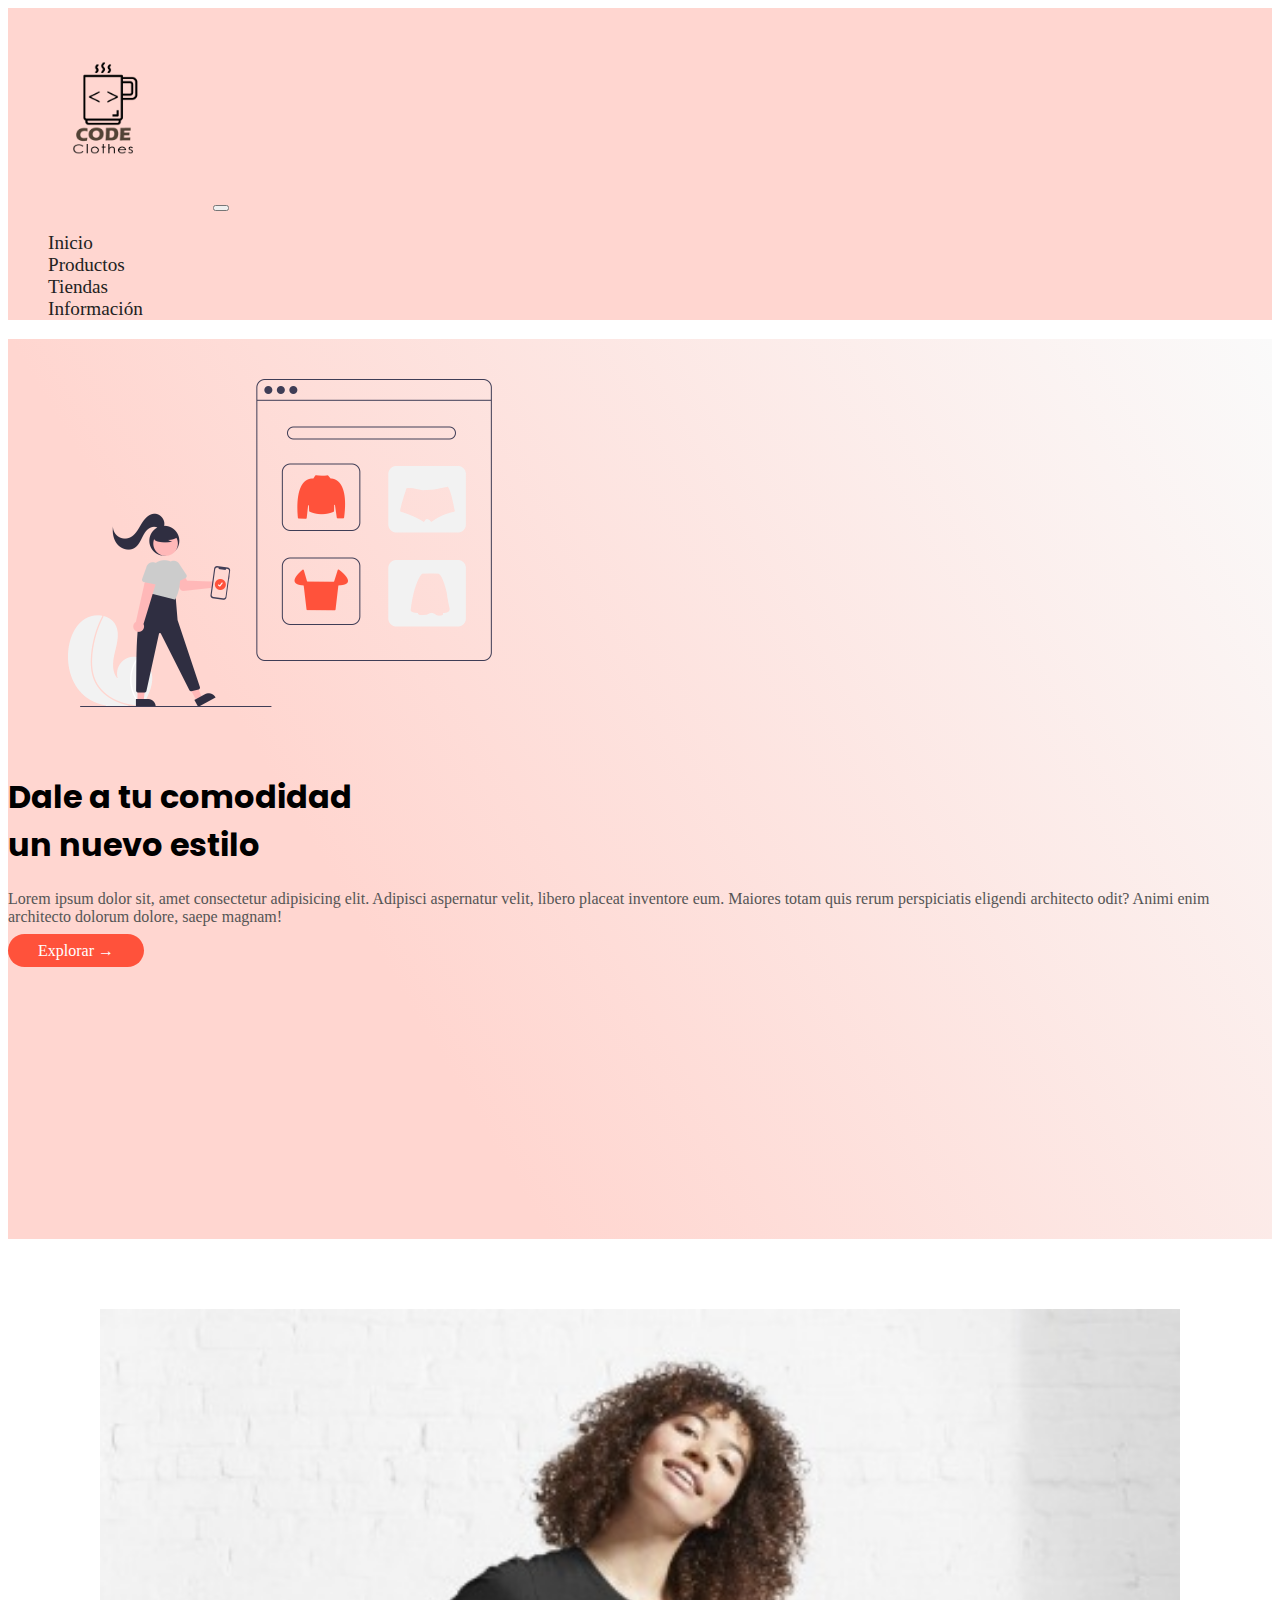
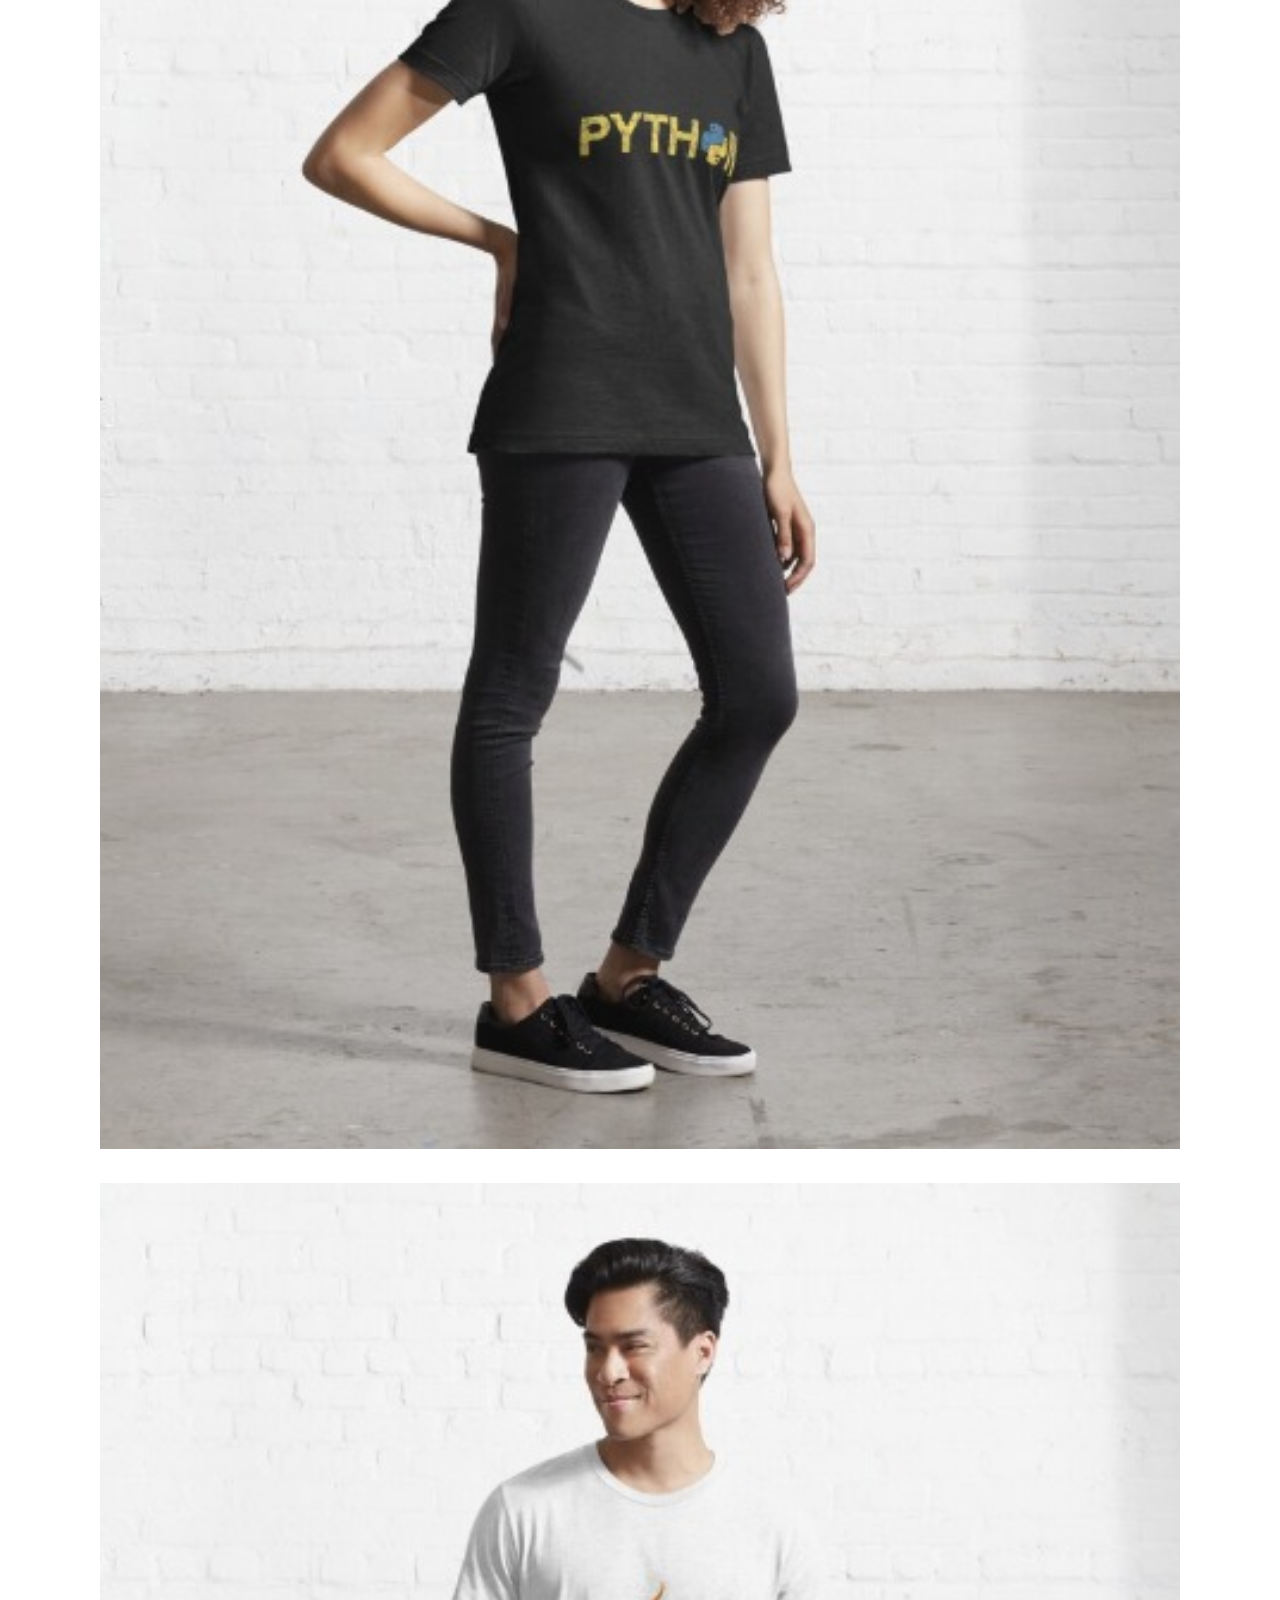
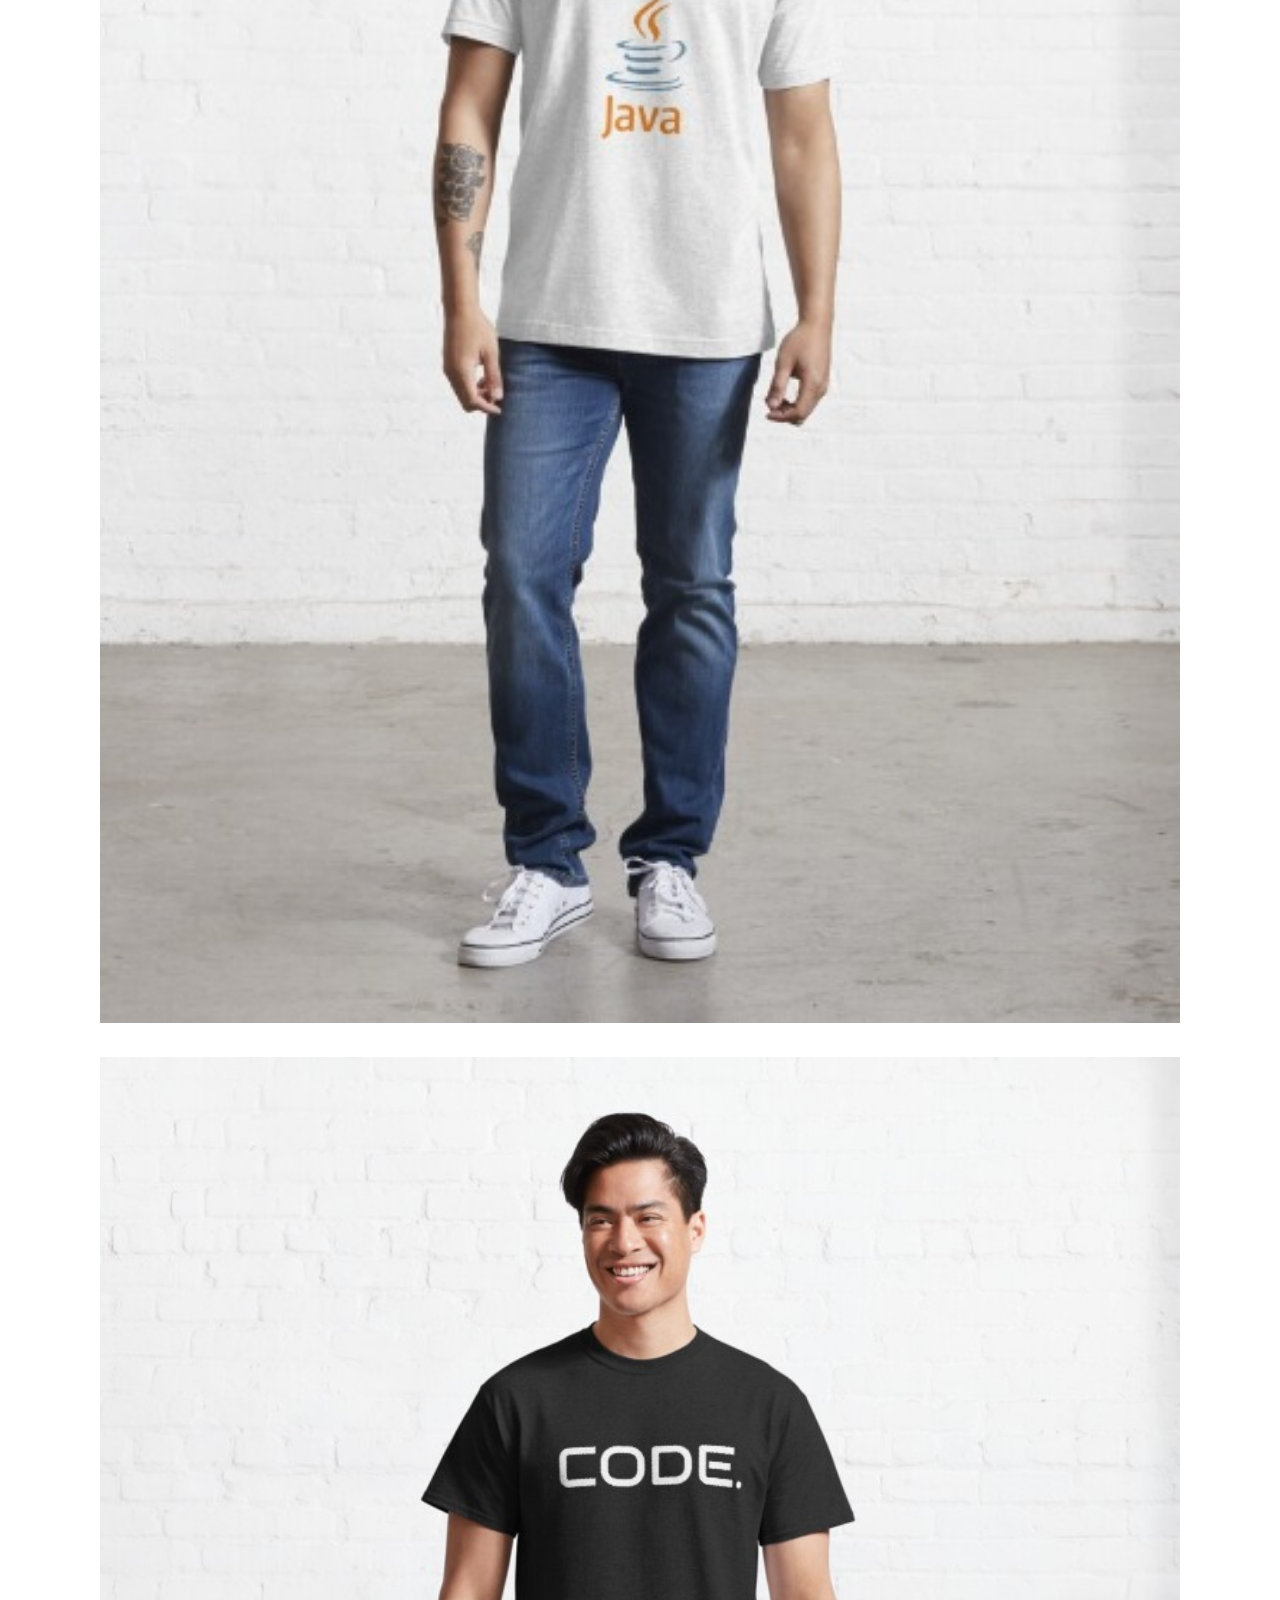
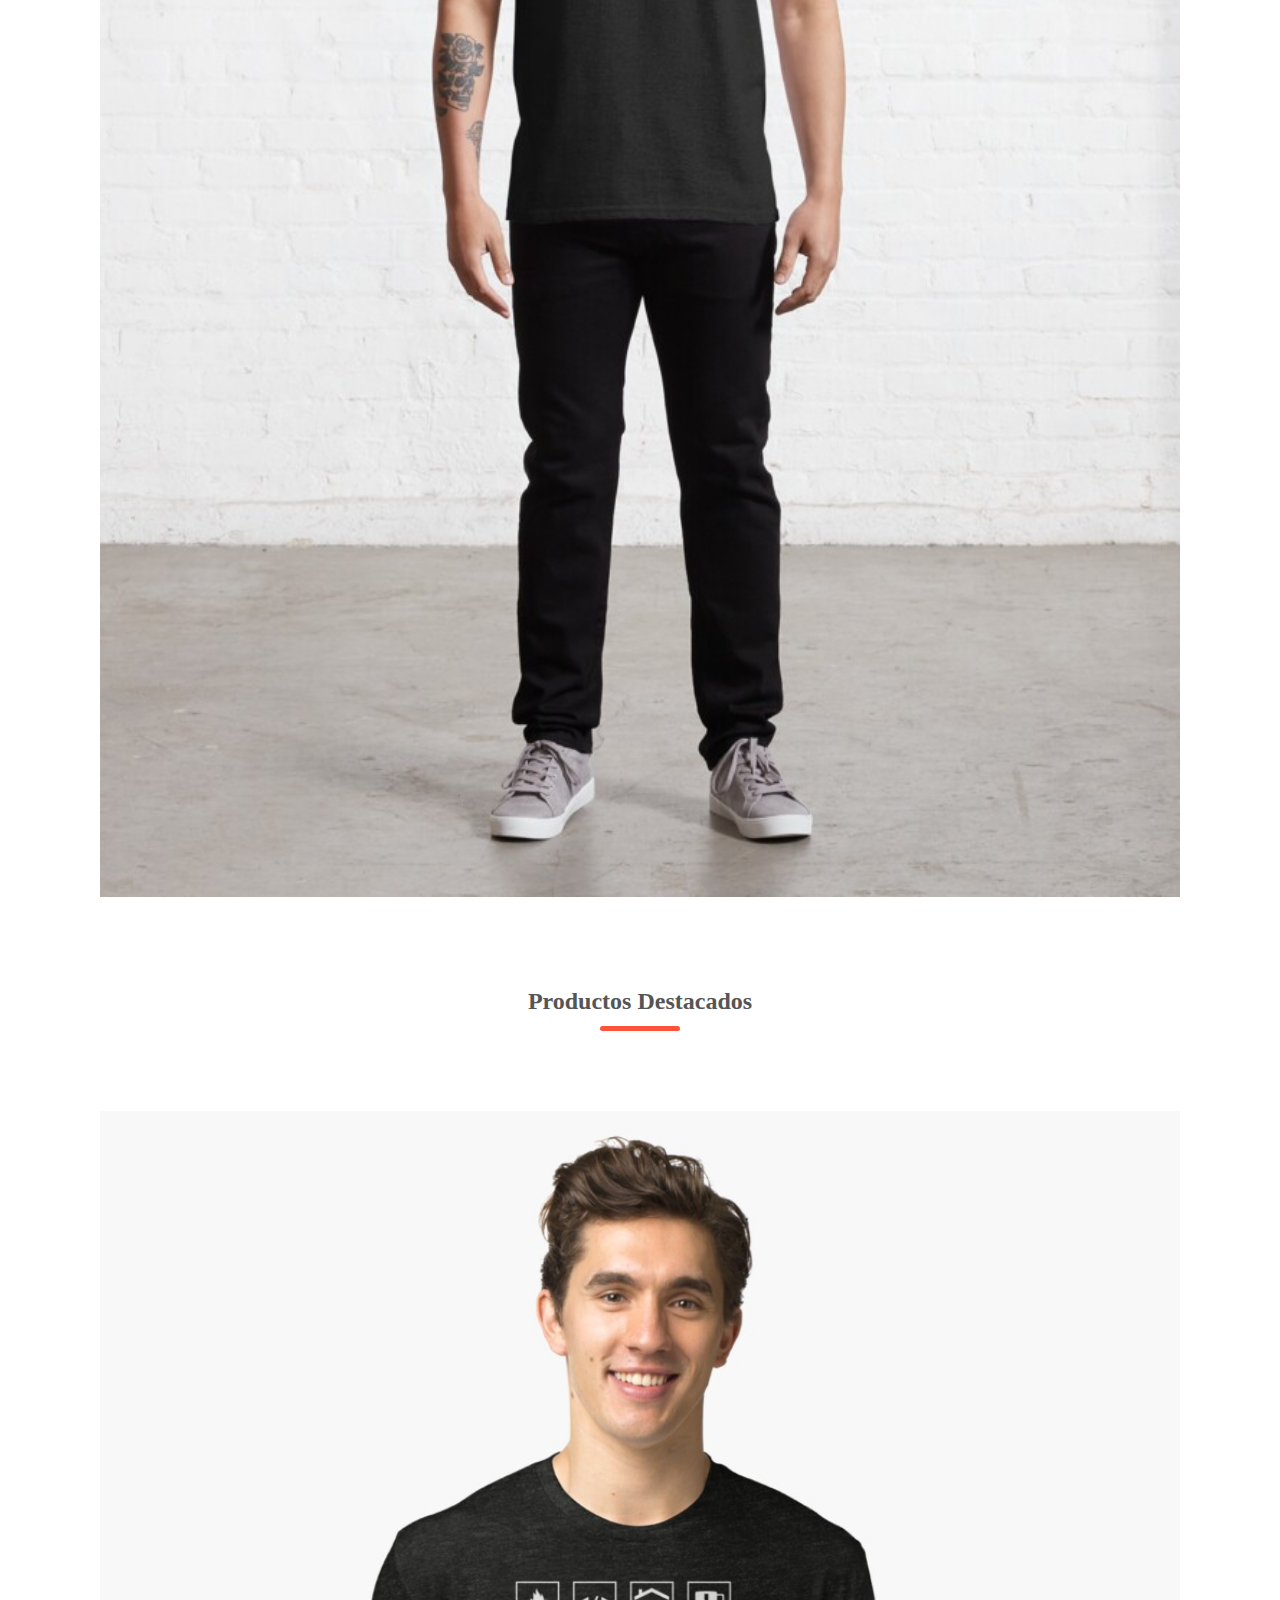
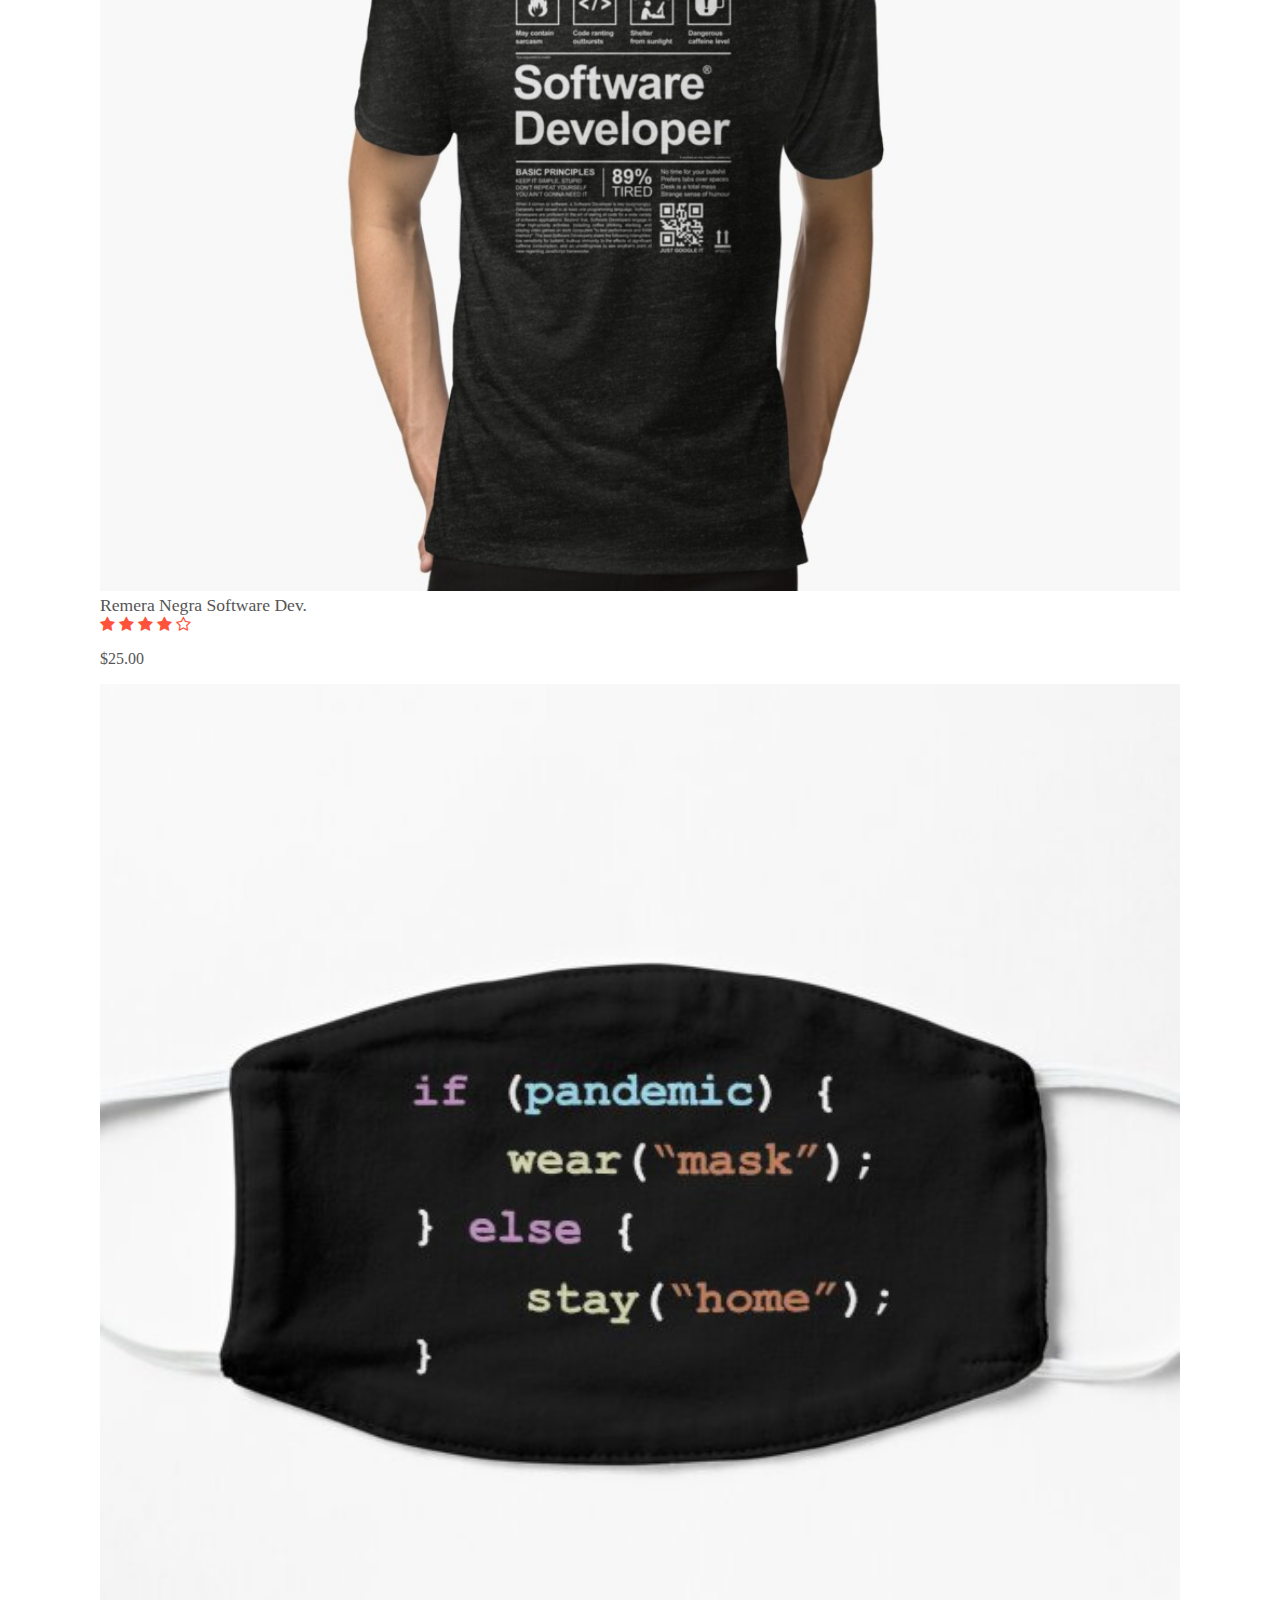
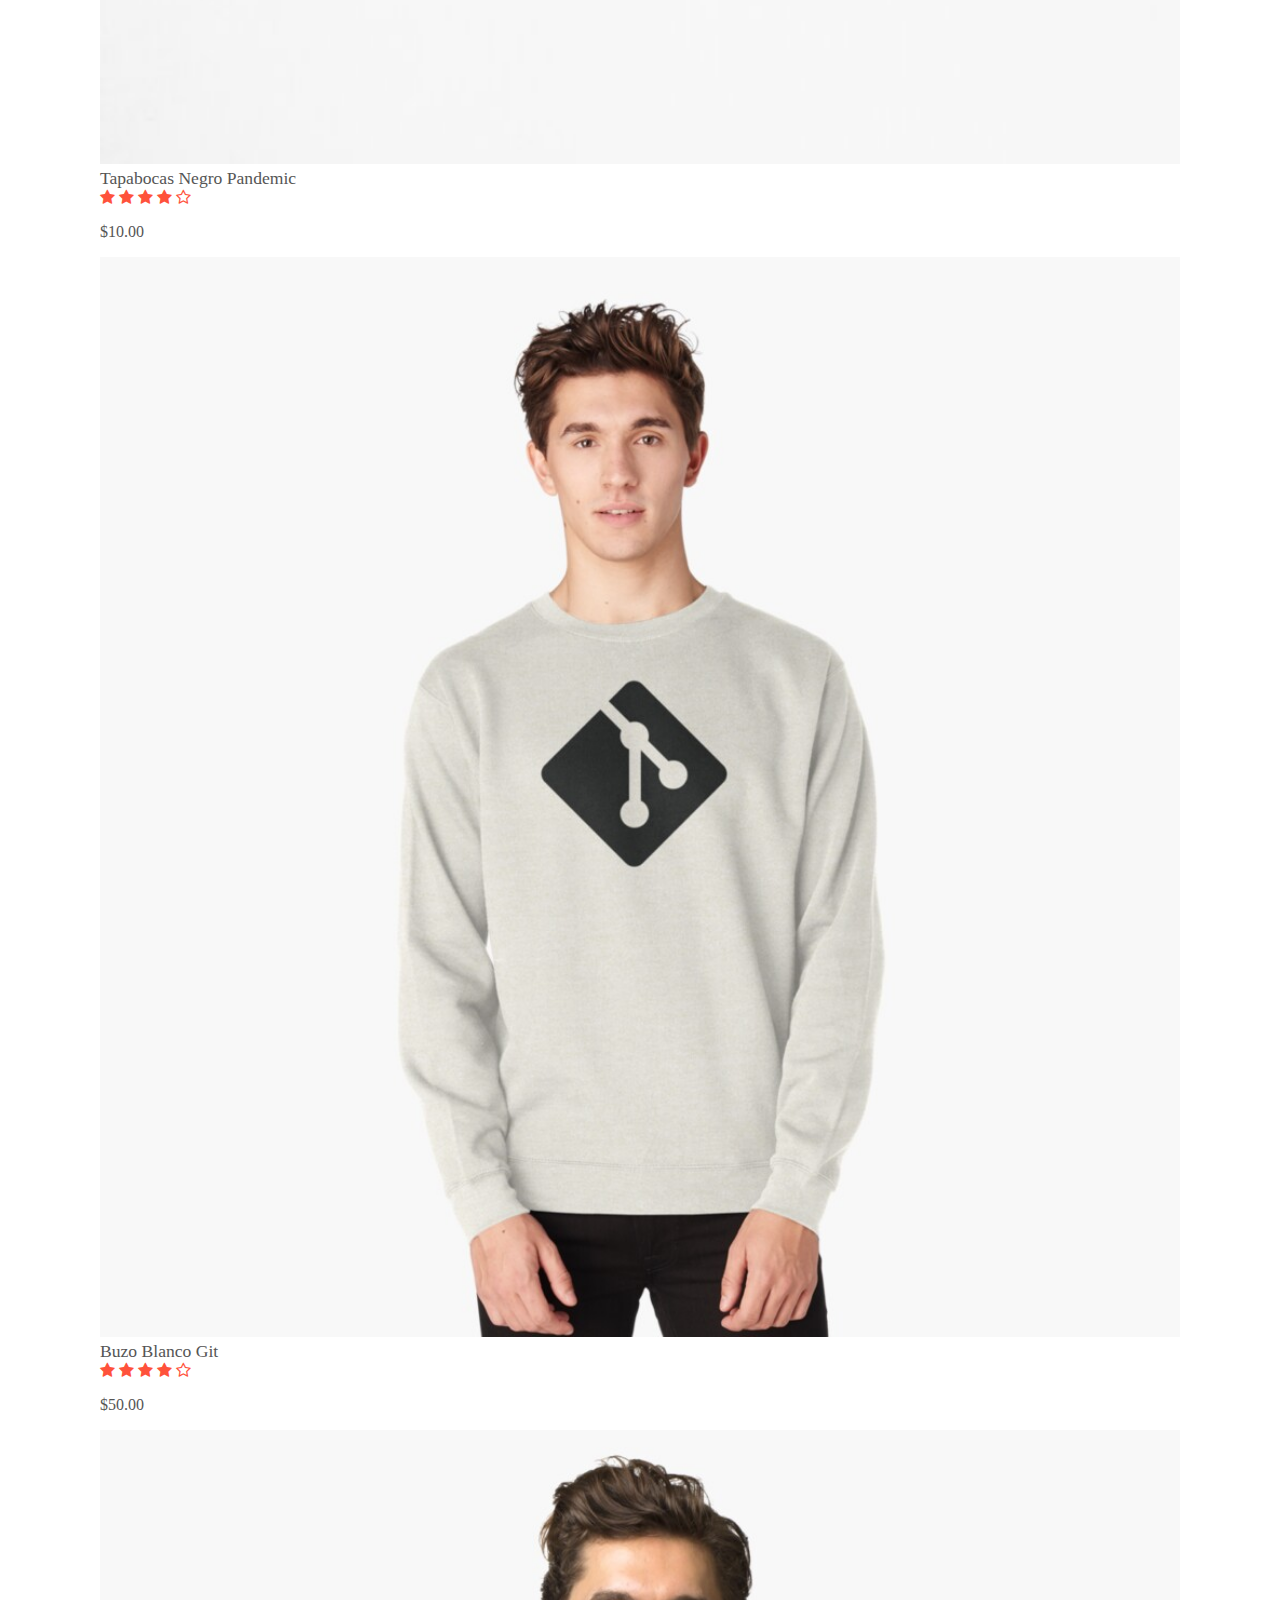
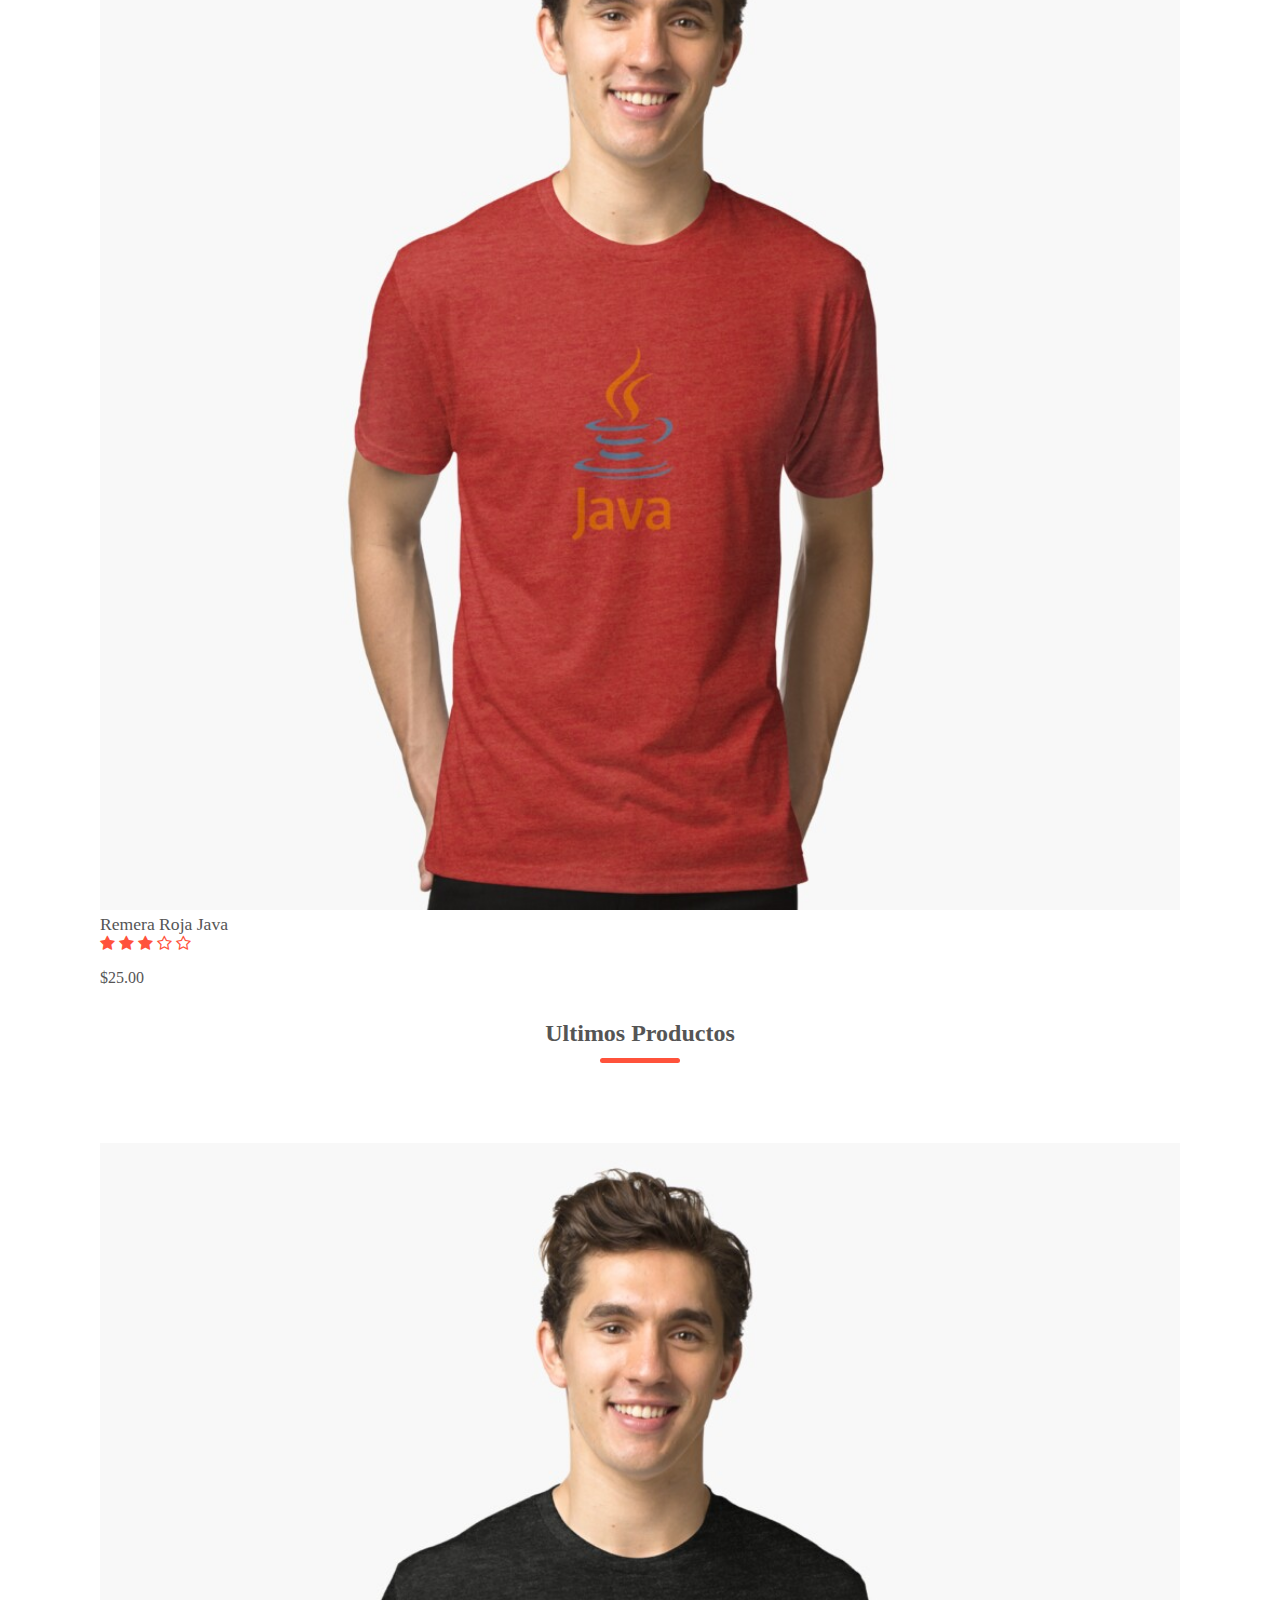
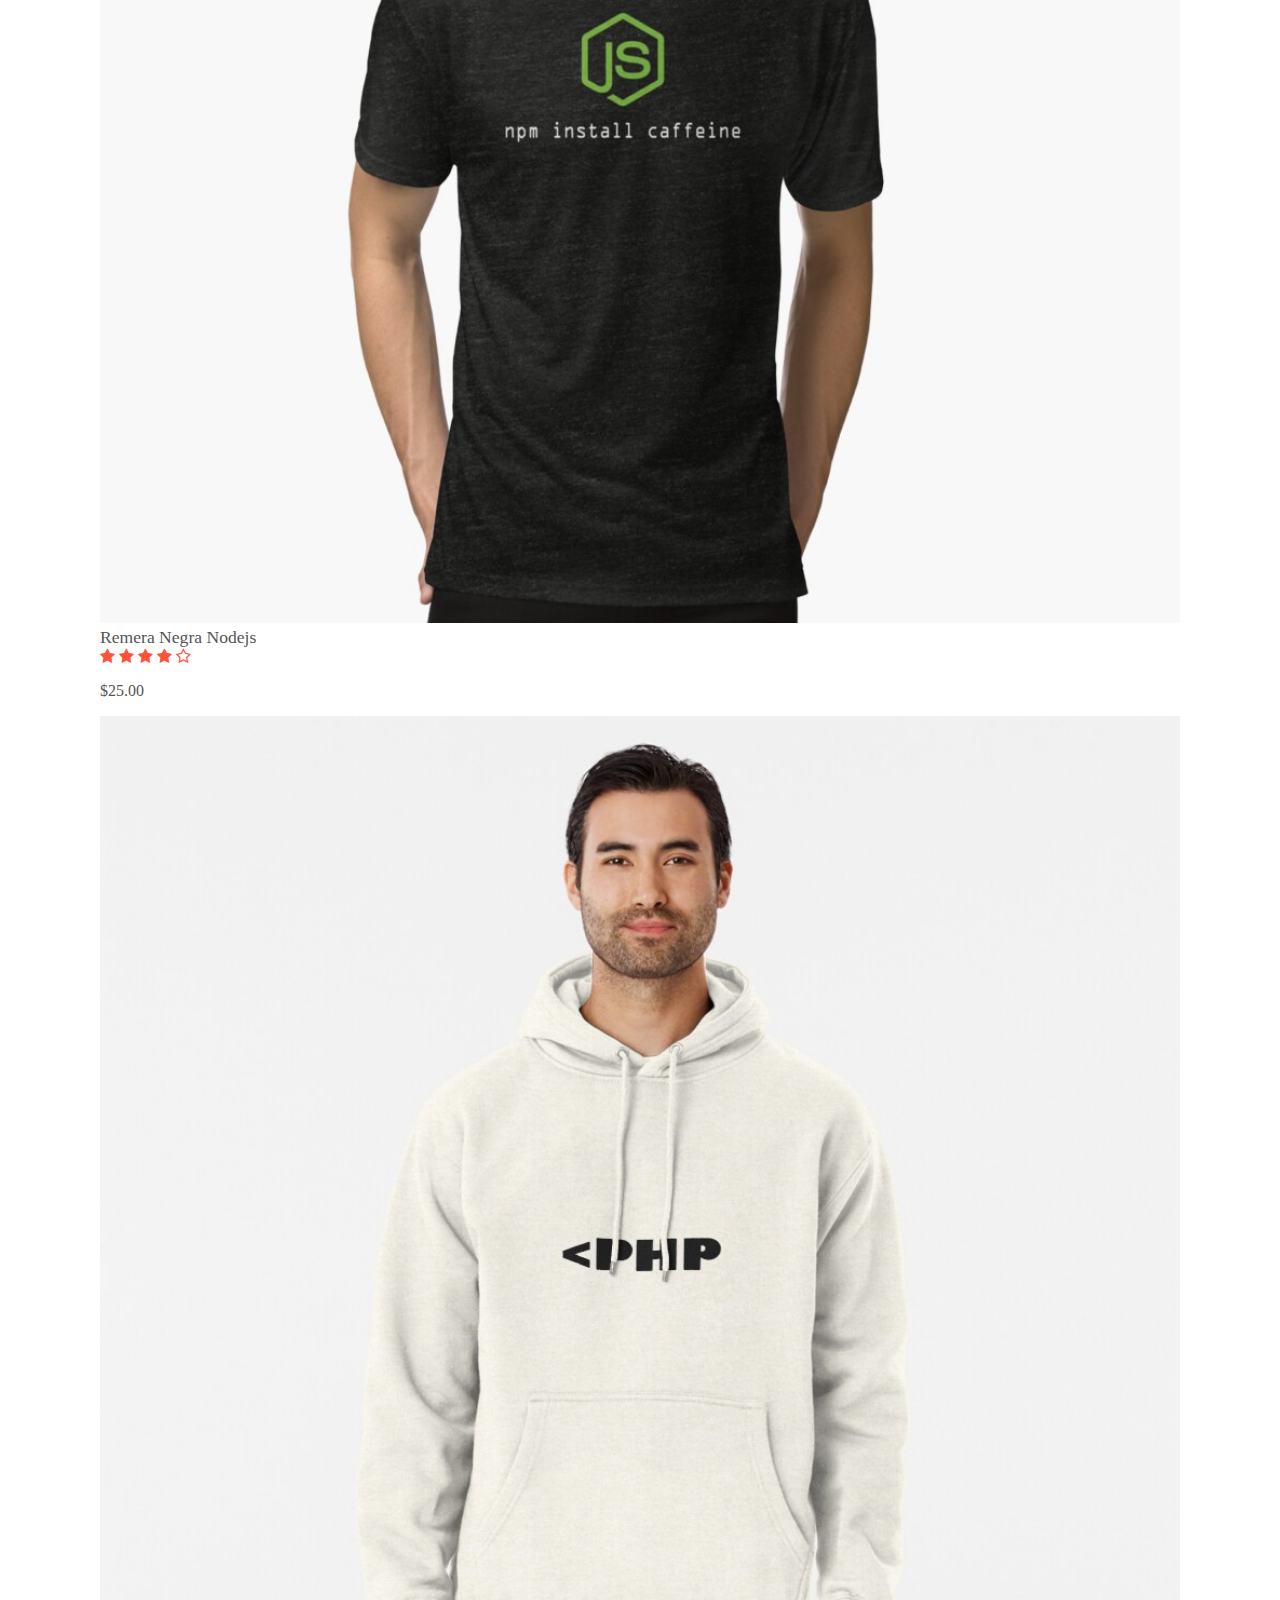
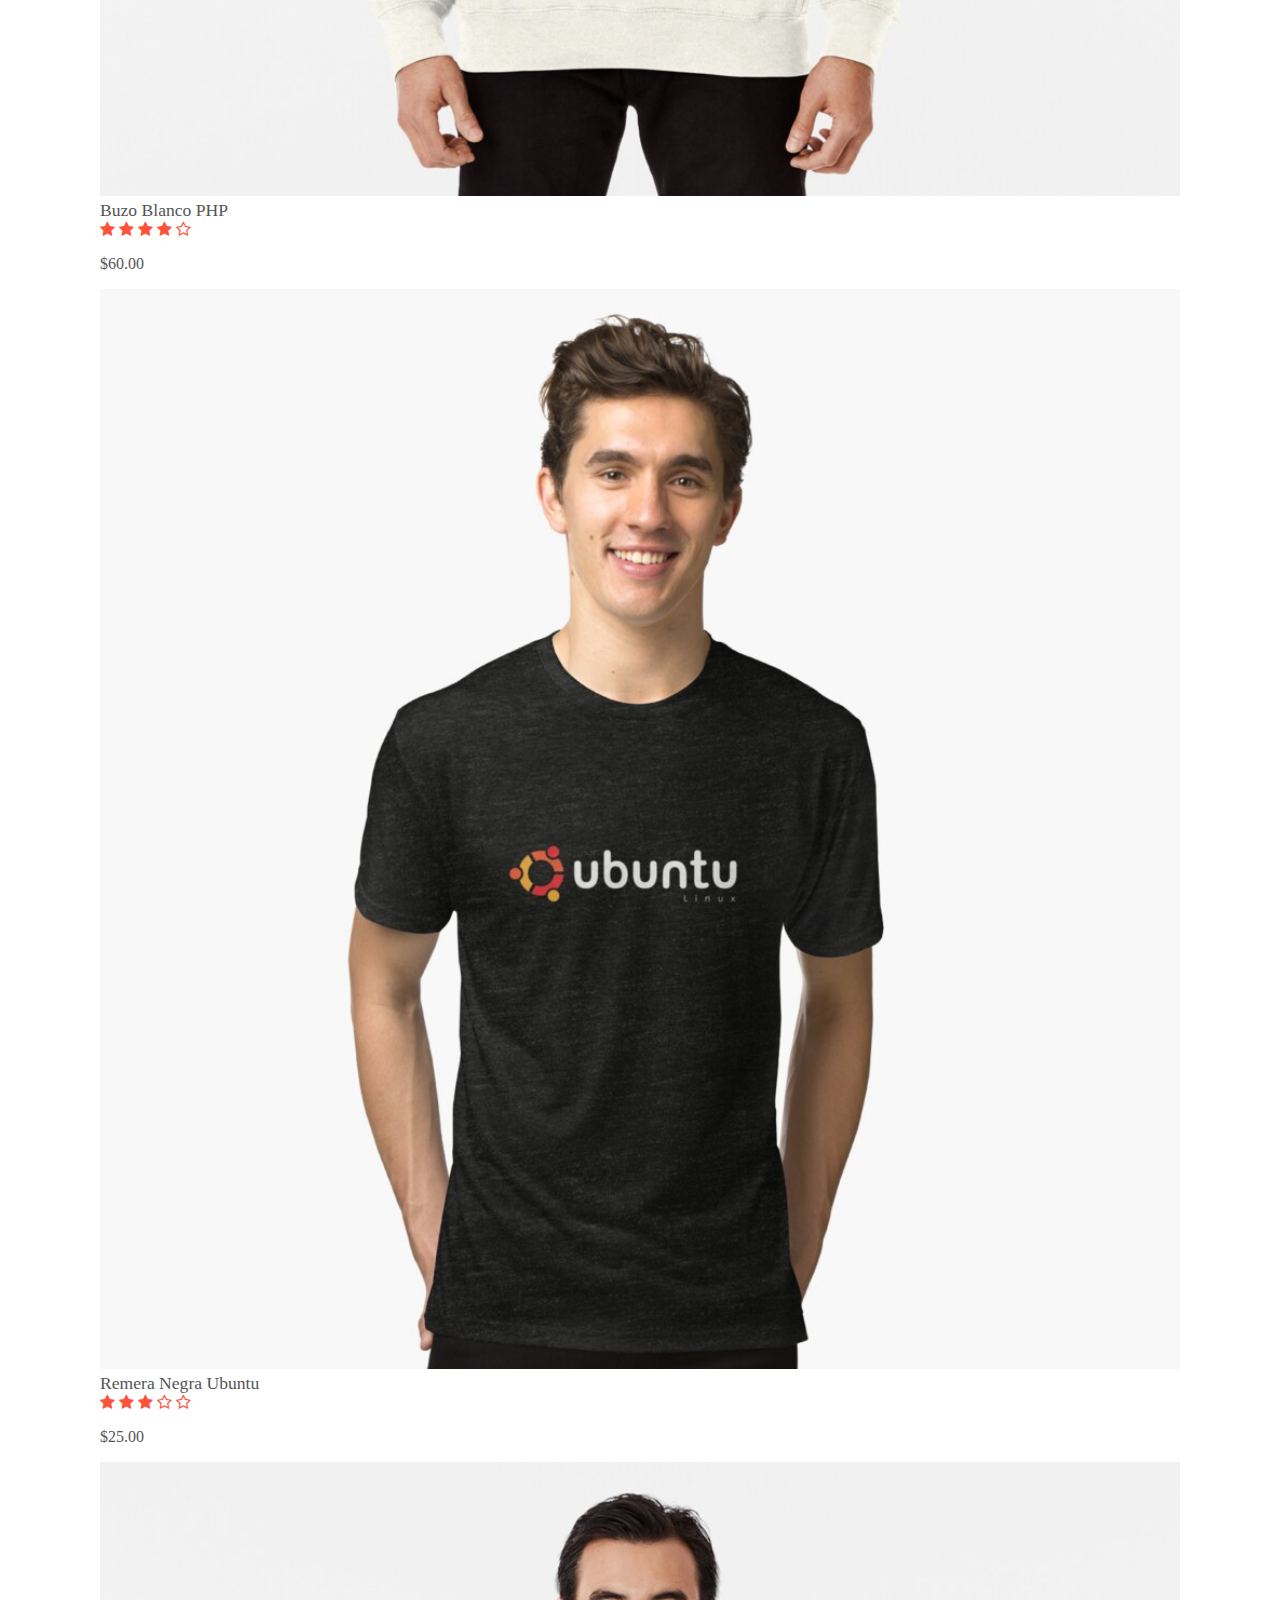
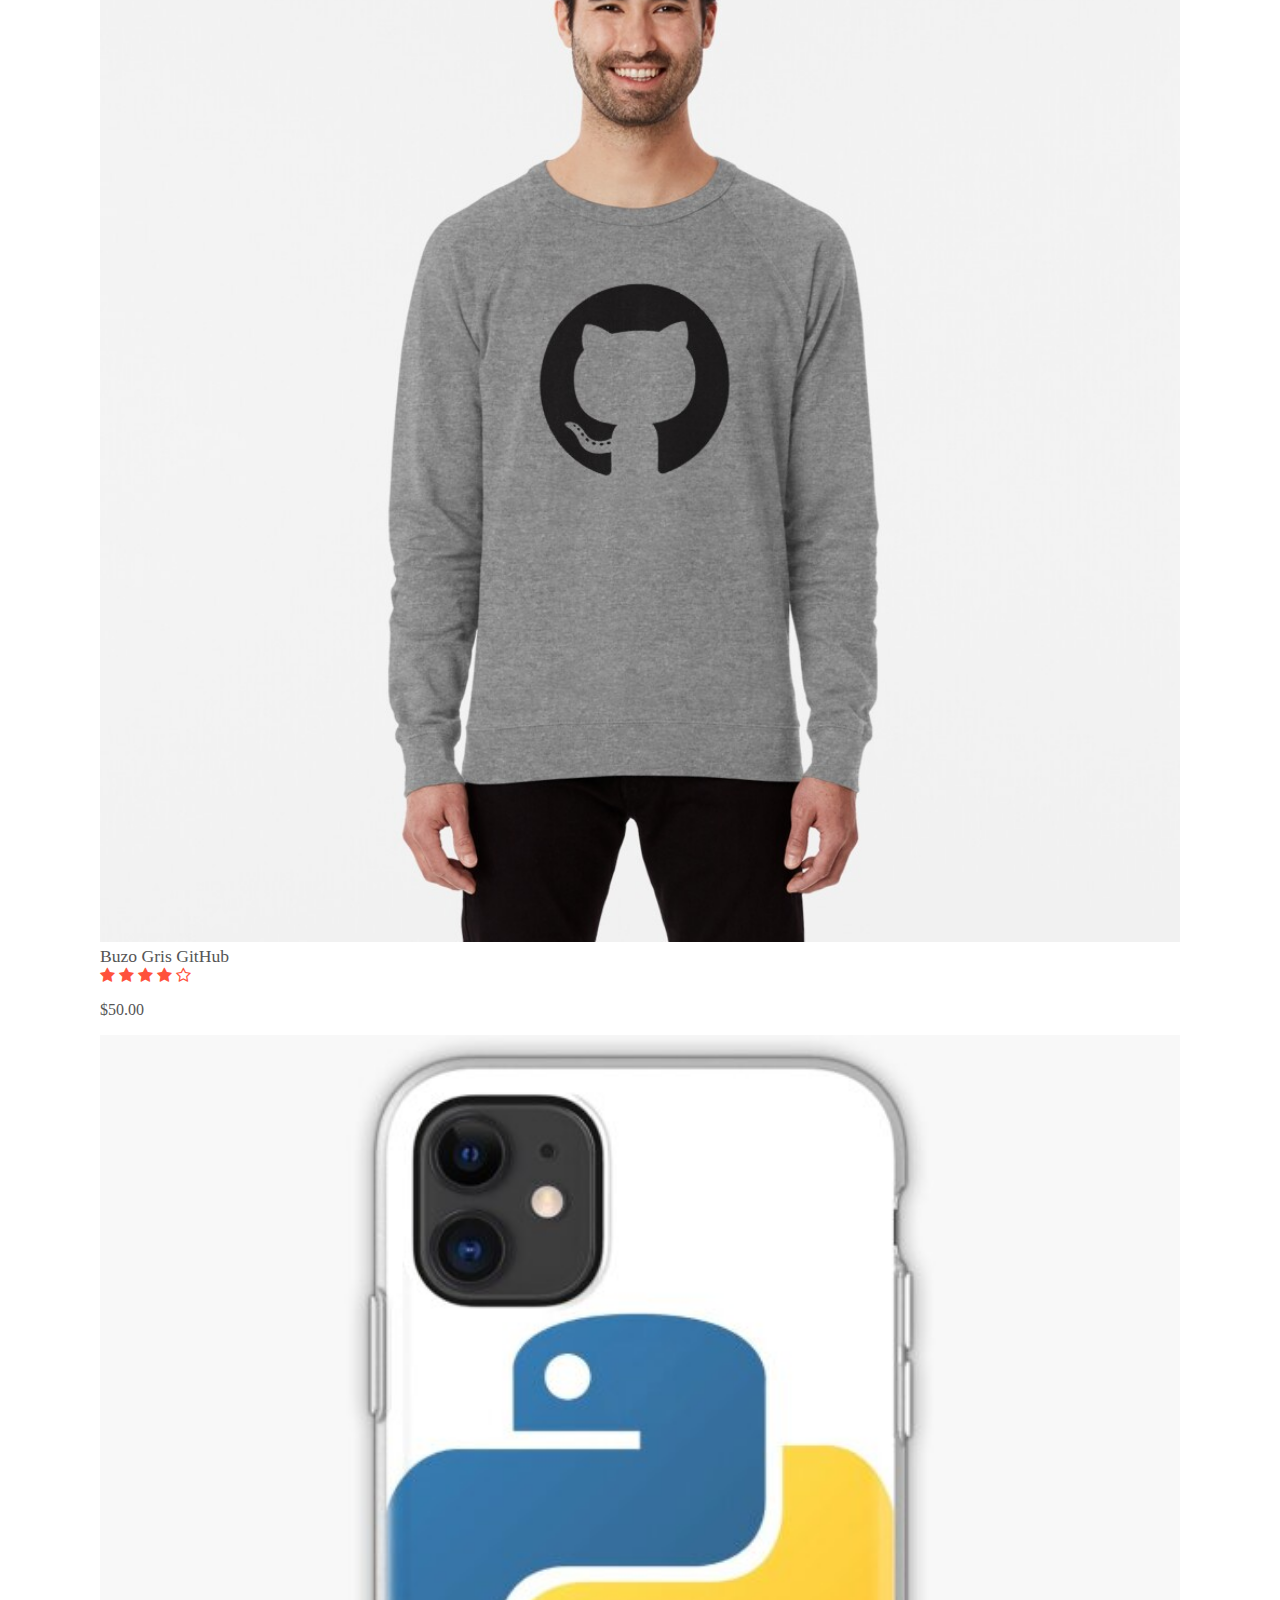
==== commit 64f3bff2: "modificaciones al nav y arreglando algunas cosas" ====
--- a/index.html
+++ b/index.html
@@ -9,7 +9,7 @@
     <link href="https://fonts.googleapis.com/css2?family=Open+Sans:wght@400;700;800&display=swap" rel="stylesheet">
     <link href="https://fonts.googleapis.com/css2?family=Poppins:wght@700&display=swap" rel="stylesheet">
     <link rel="stylesheet" href="./css/style.css">
-    <title>Code-clothes | Escobar</title>
+    <title>Code-clothes</title>
     <meta name="description" content="Somos una tienda online que se especializa exclusivamente en ropa y accesorios sobre programacion">
     <meta name="keywords" content="remeras, accesorios, buzos, programacion, fundas, iphone, smartband, programadores">
 </head>
@@ -17,7 +17,7 @@
     <!-- HEADER -->
     <nav class="navbar navbar-expand-lg navbar-light fixed-top">
         <div class="container">
-                <a class="navbar-brand" href="#"><img src="./img/logo1.png" width="150px" alt=""></a>
+                <a class="navbar-brand" href="#"><img src="./img/logo1.png" width="200px" alt=""></a>
                 <button class="navbar-toggler" type="button" data-toggle="collapse" data-target="#navbarNavDropdown" aria-controls="navbarNavDropdown" aria-expanded="false" aria-label="Toggle navigation">
                     <span class="navbar-toggler-icon"></span>
                 </button>
--- a/css/style.css
+++ b/css/style.css
@@ -51,7 +51,24 @@
 
 /* MENU */
 .navbar {
+  background: #ffd6d0;
+  font-size: 1.2rem; }
+
+#navbarNavDropdown {
   background: #ffd6d0; }
+
+/* responsive menu */
+@media screen and (max-width: 1200px) {
+  .fixed-top {
+    max-height: 130px; } }
+
+@media screen and (max-width: 992px) {
+  .fixed-top {
+    max-height: 130px; } }
+
+@media screen and (max-width: 768px) {
+  .fixed-top {
+    max-height: 200px; } }
 
 /* INICIO */
 .inicio {
@@ -220,7 +237,8 @@
   line-height: 60px;
   font-weight: 700;
   font-size: 1.5rem;
-  color: #555; }
+  color: #555;
+  top: 60px; }
 
 #titulo-tiendas::after {
   content: '';
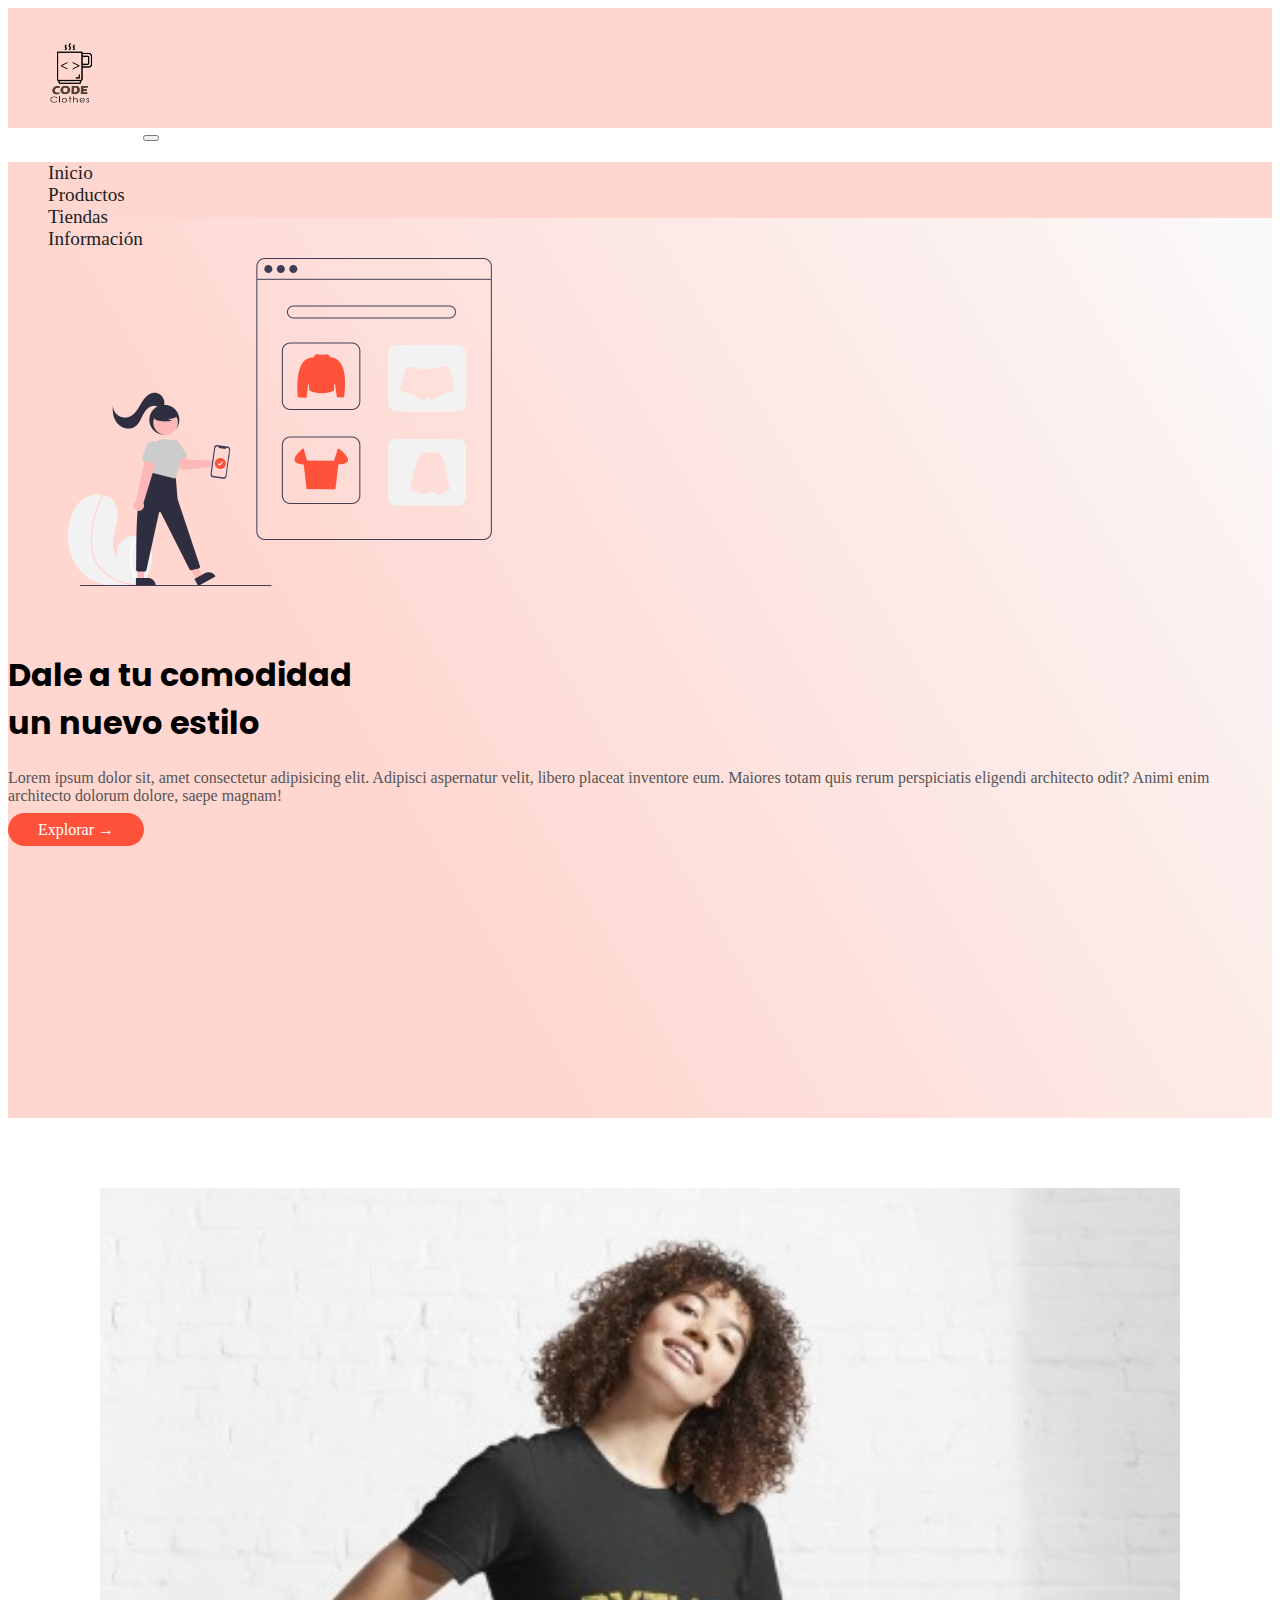
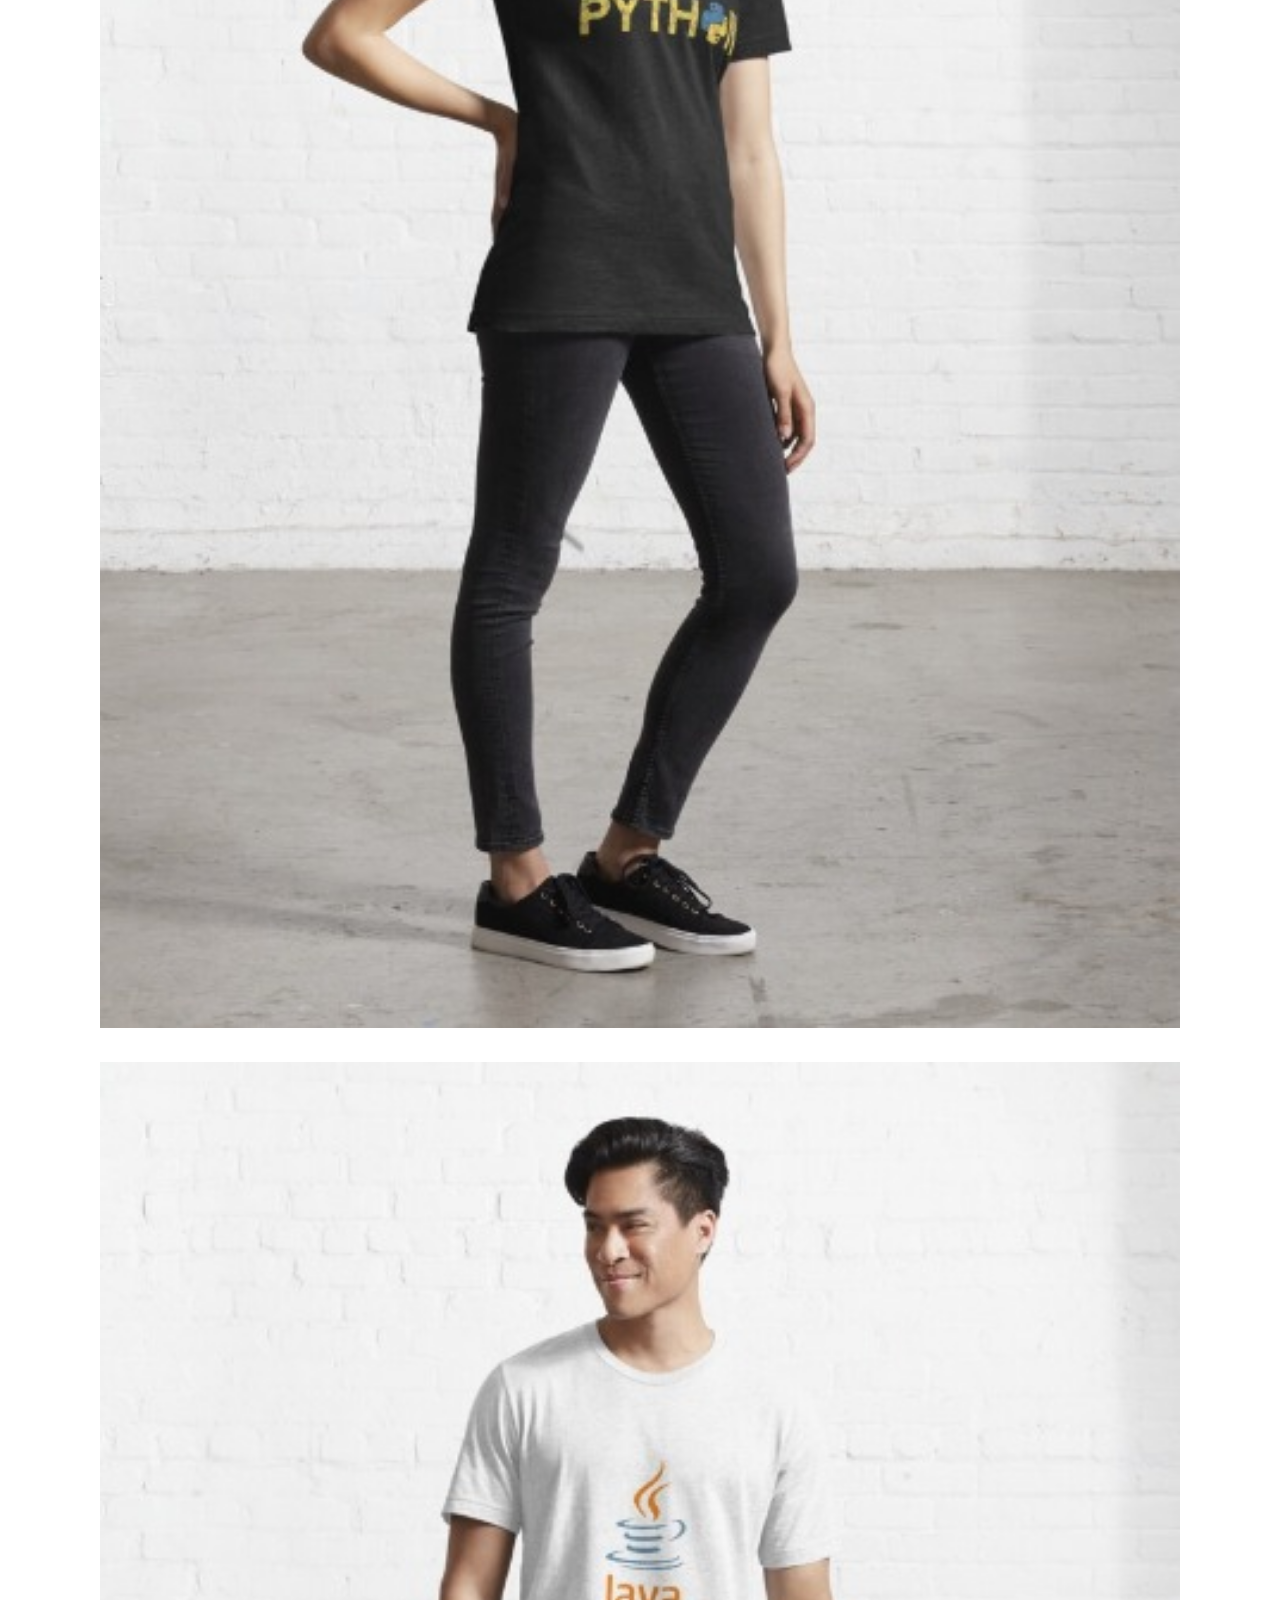
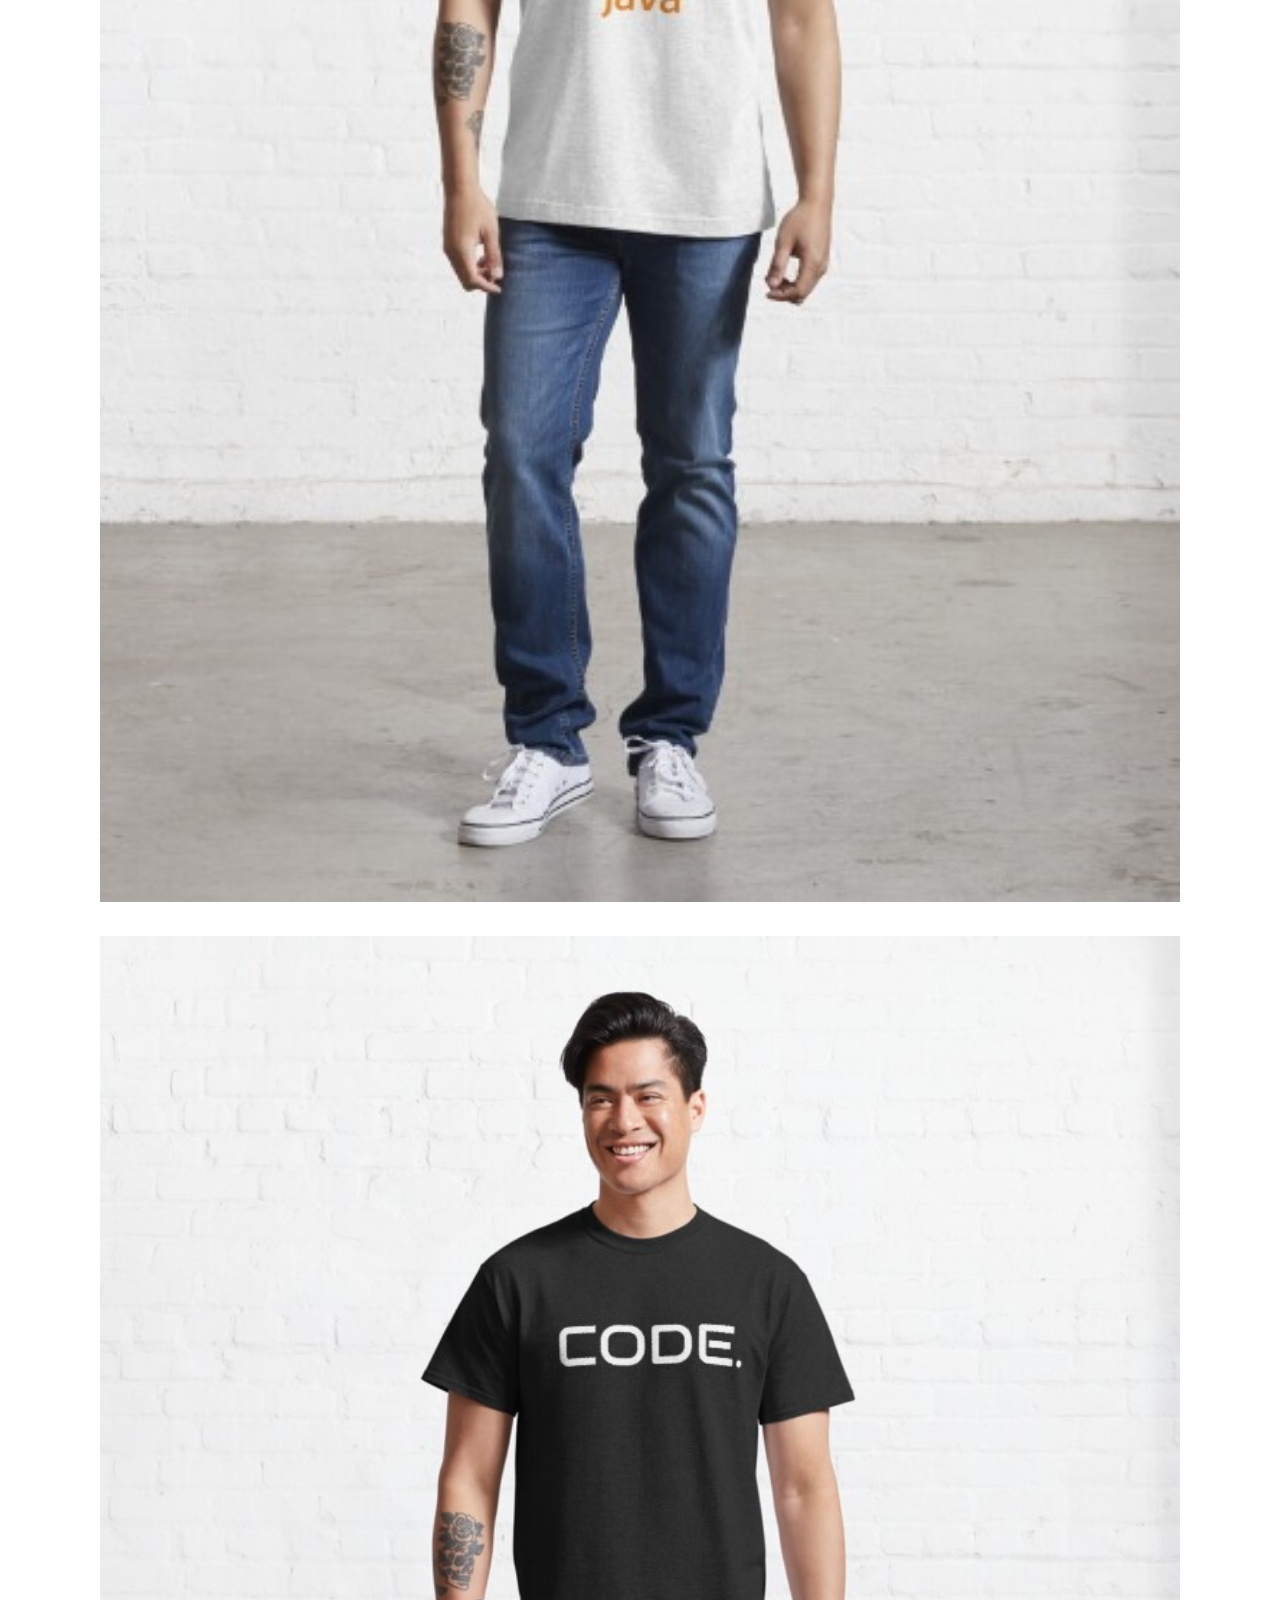
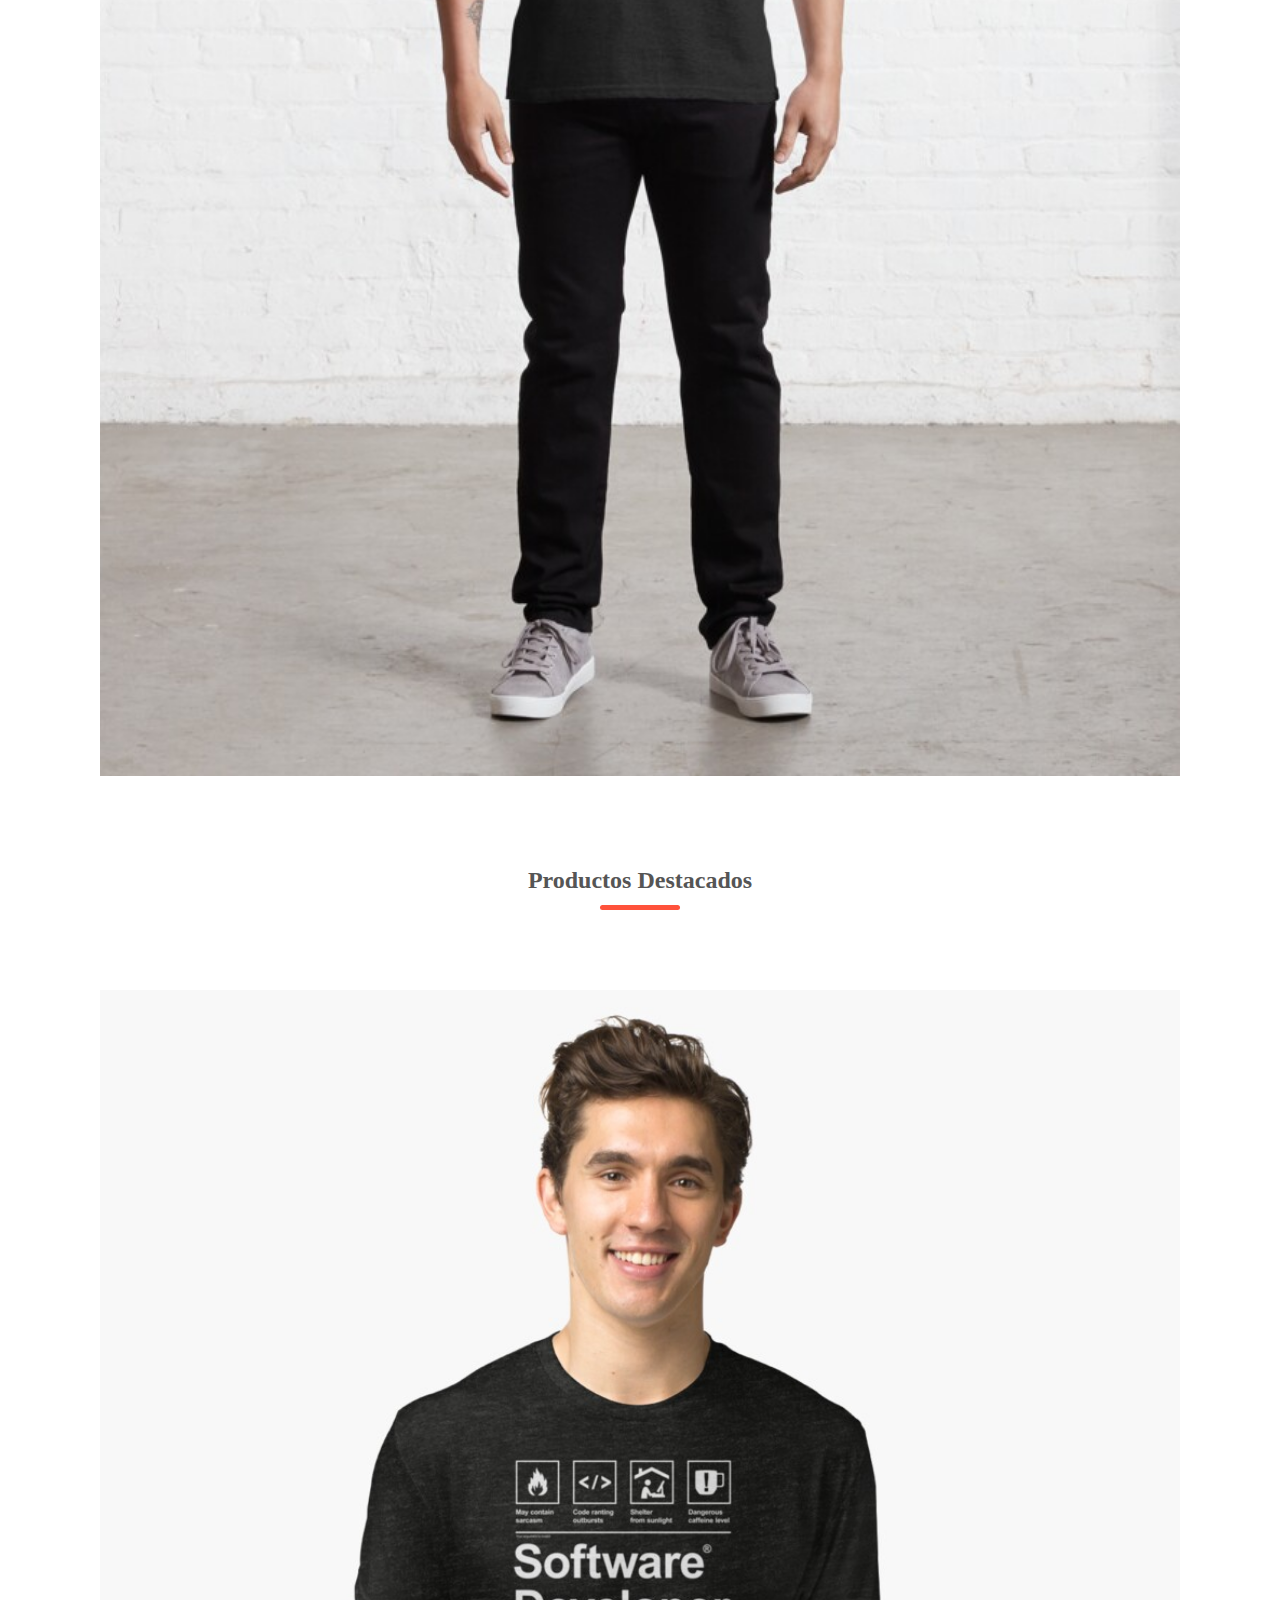
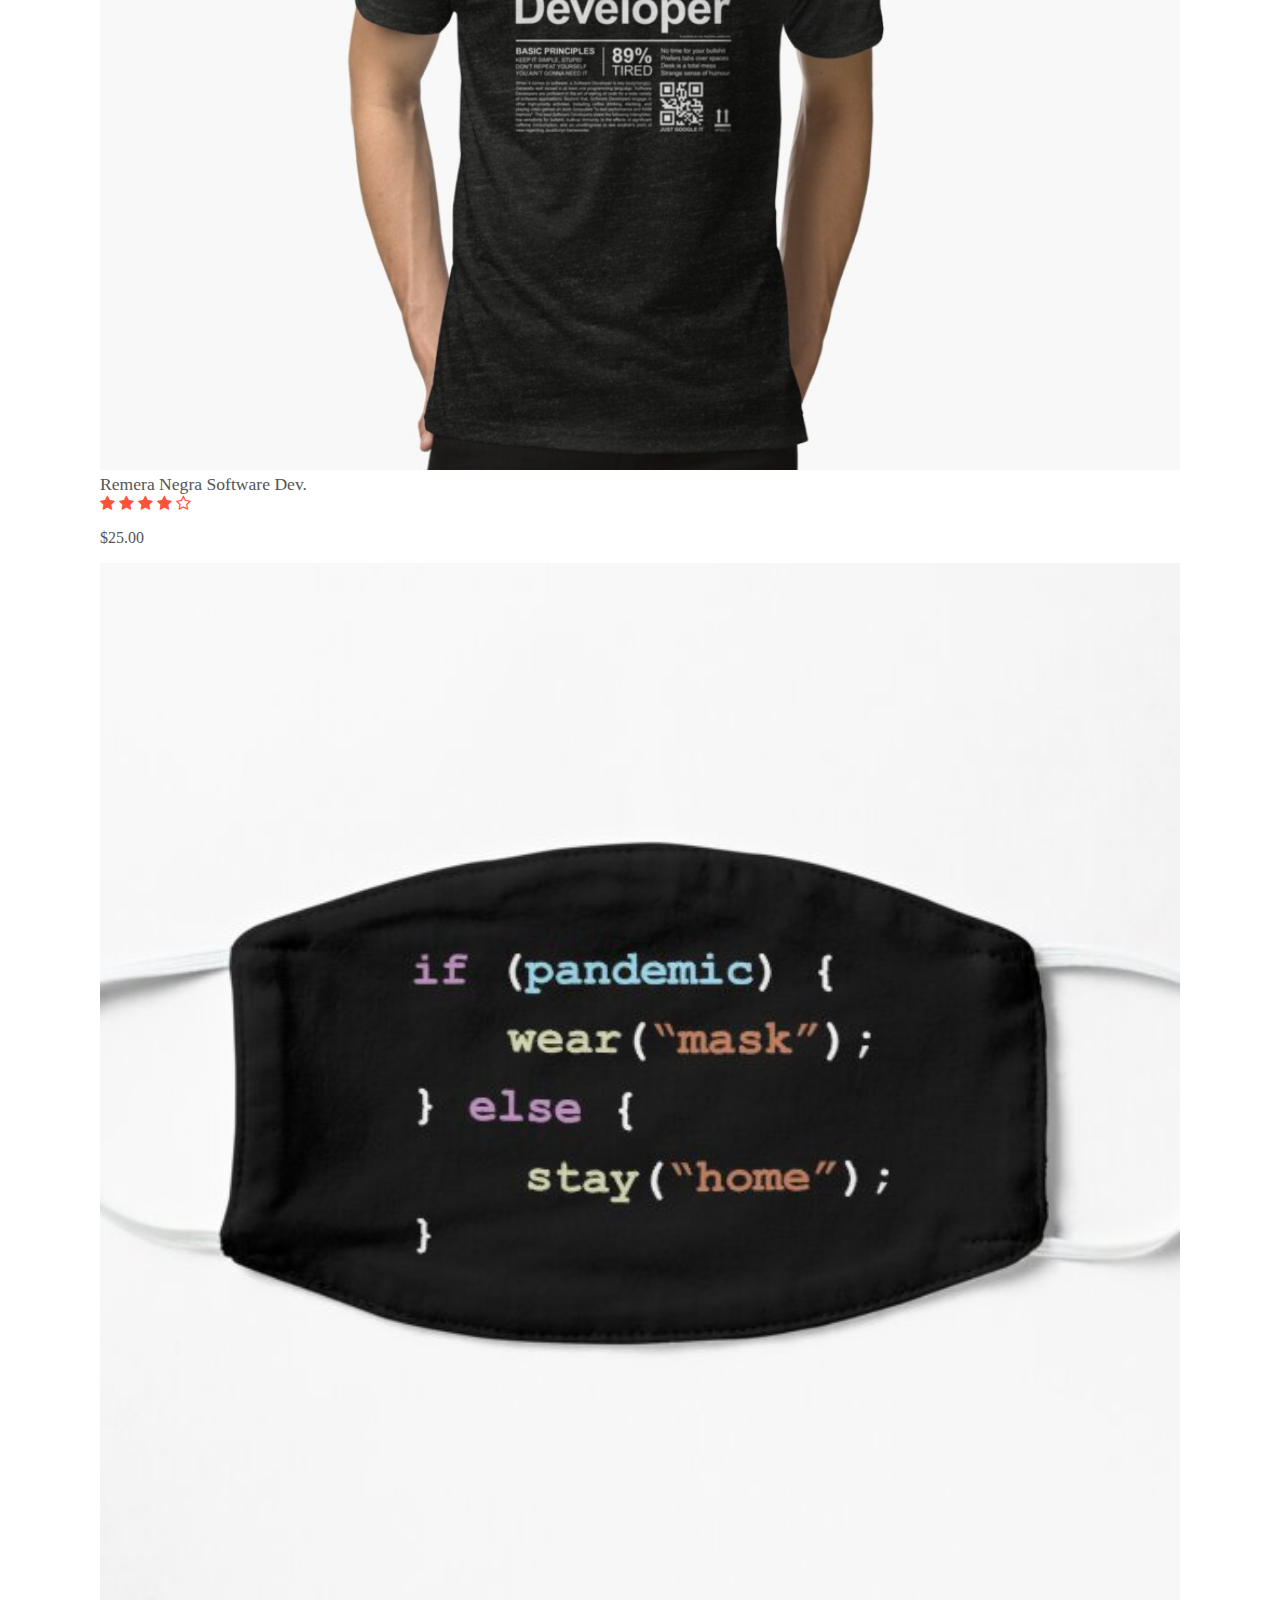
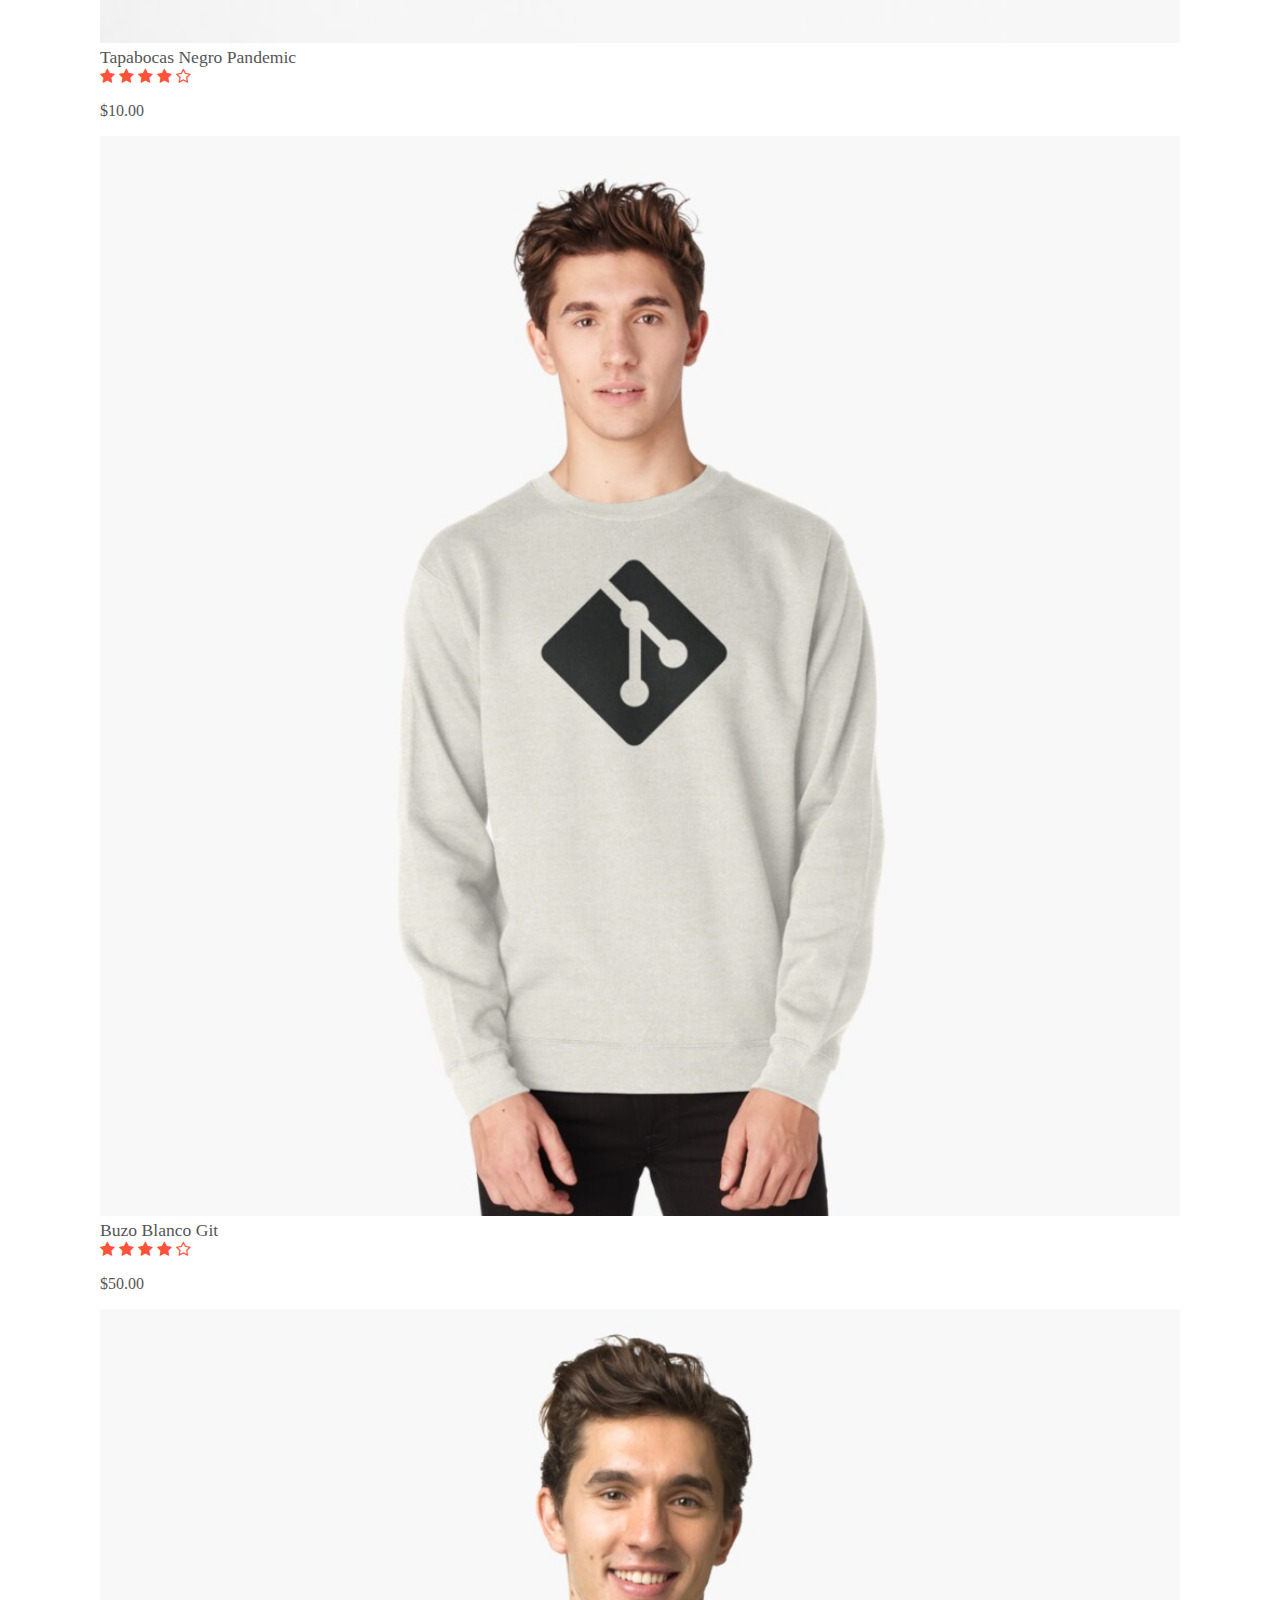
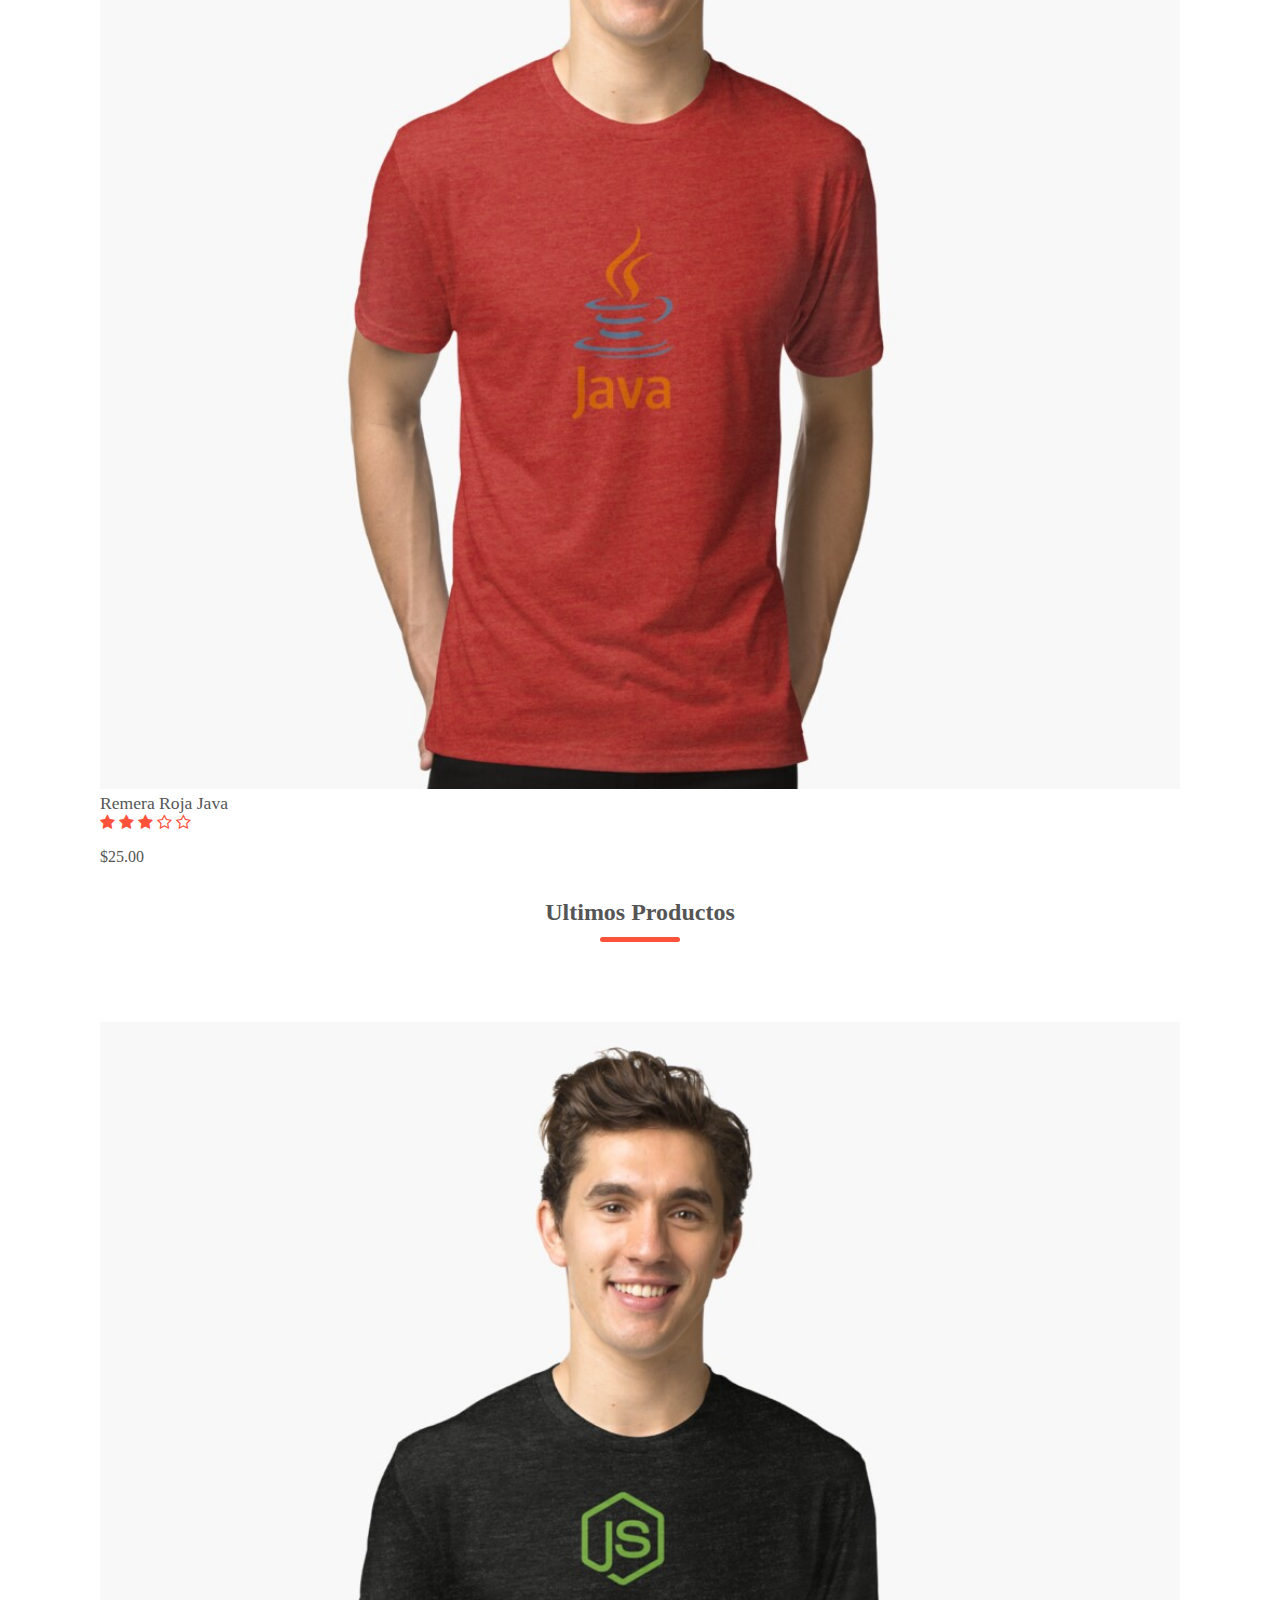
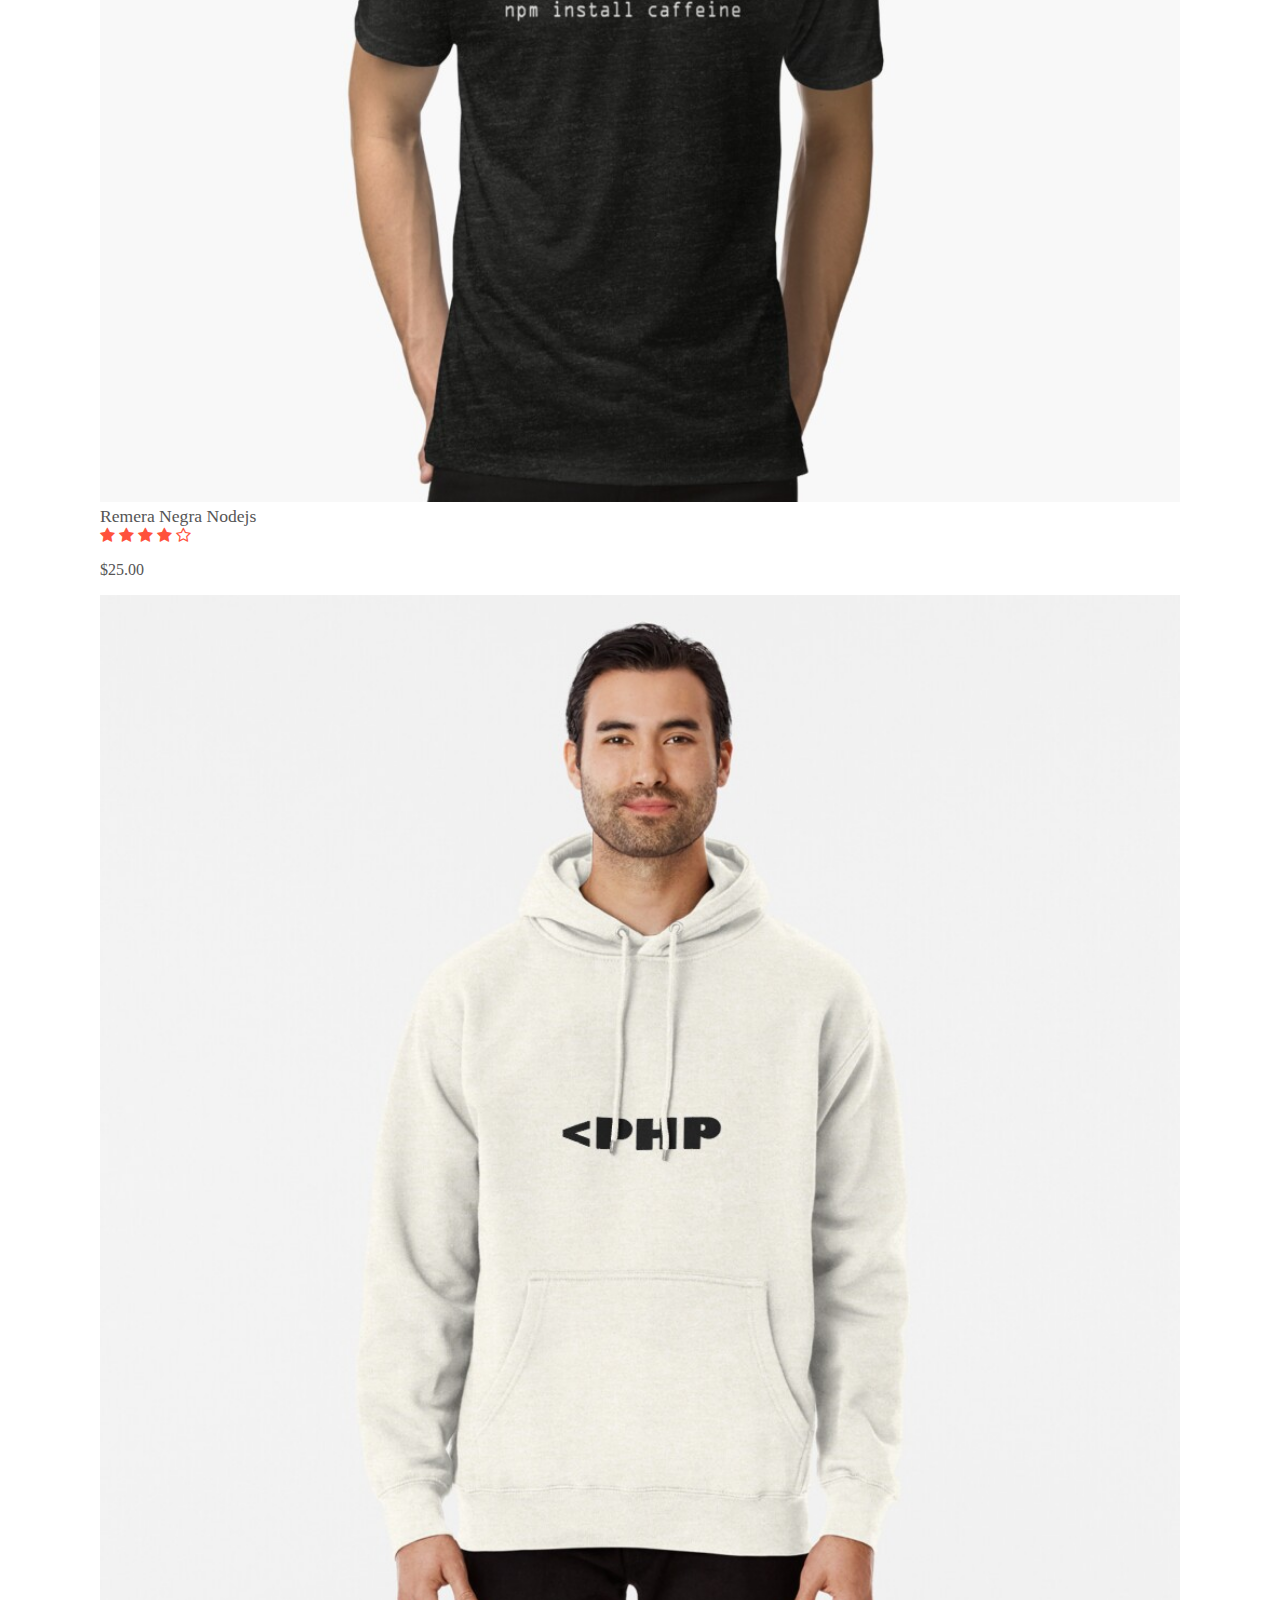
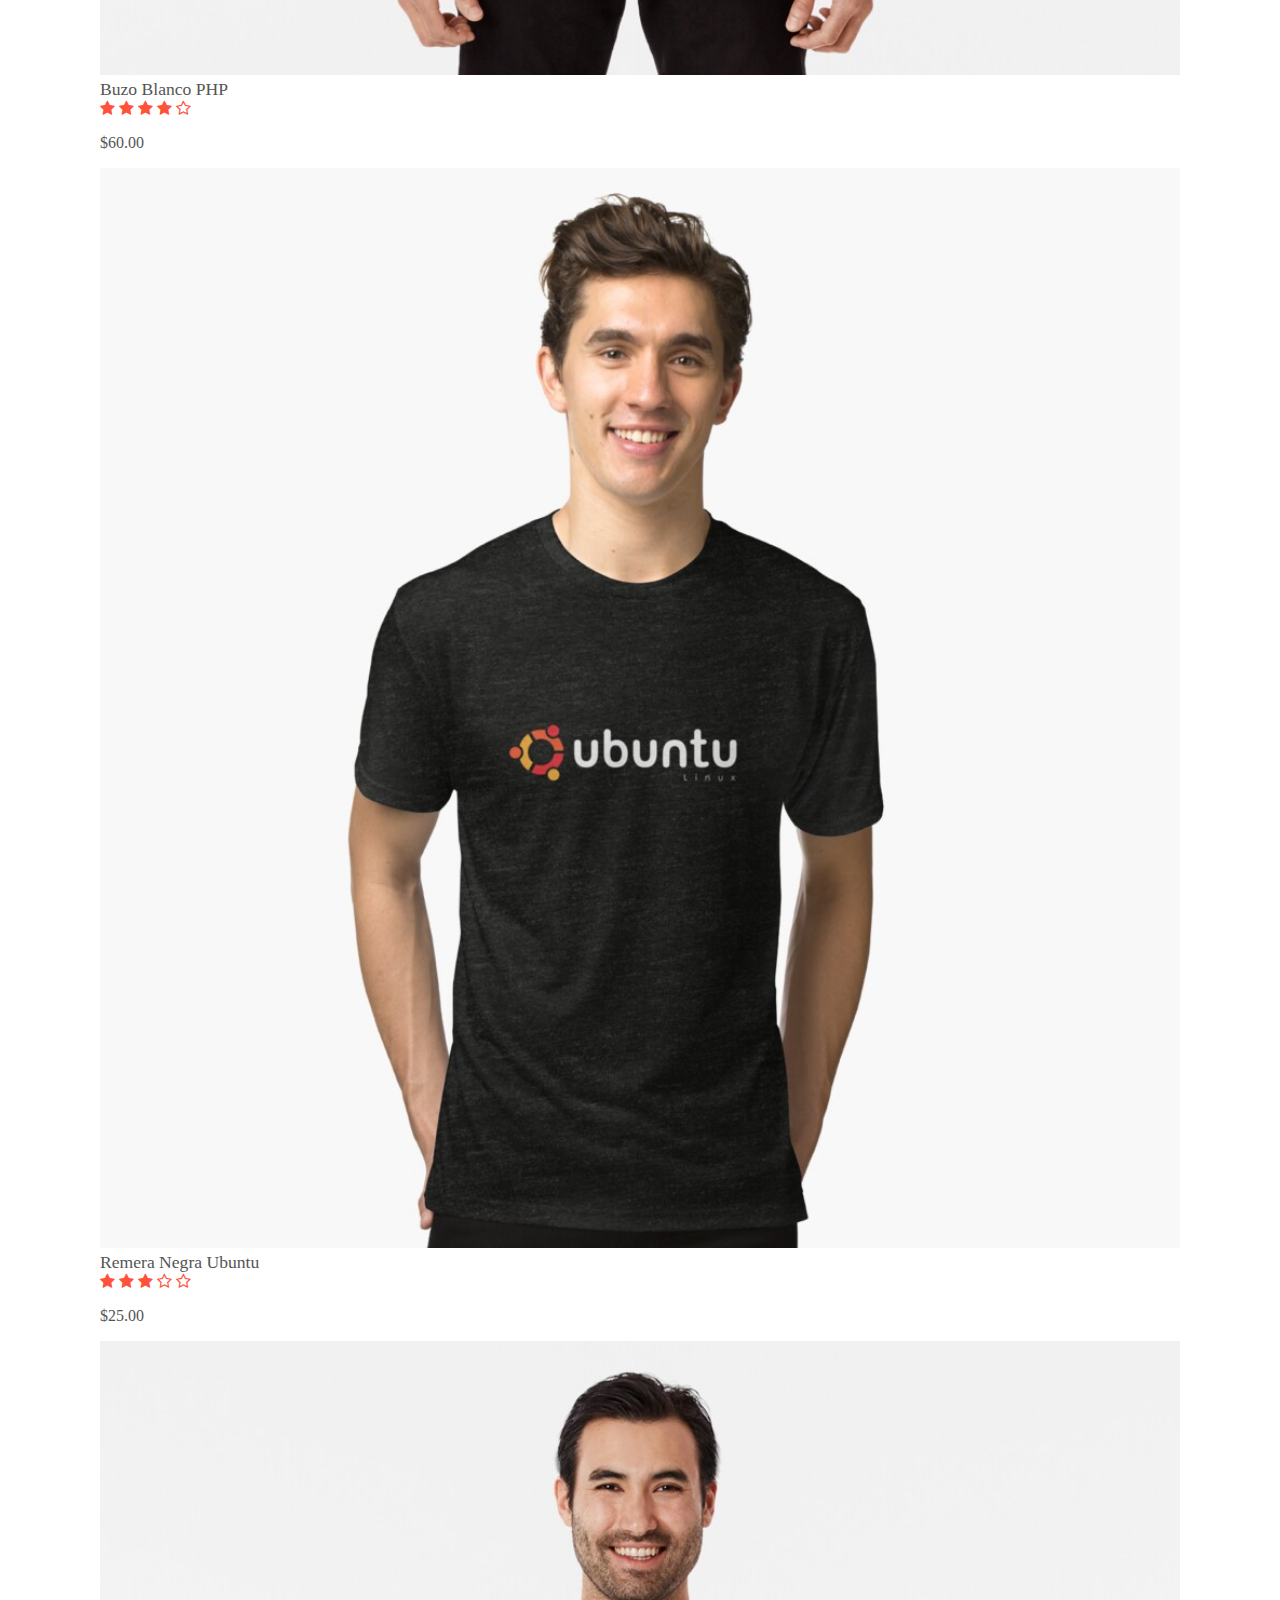
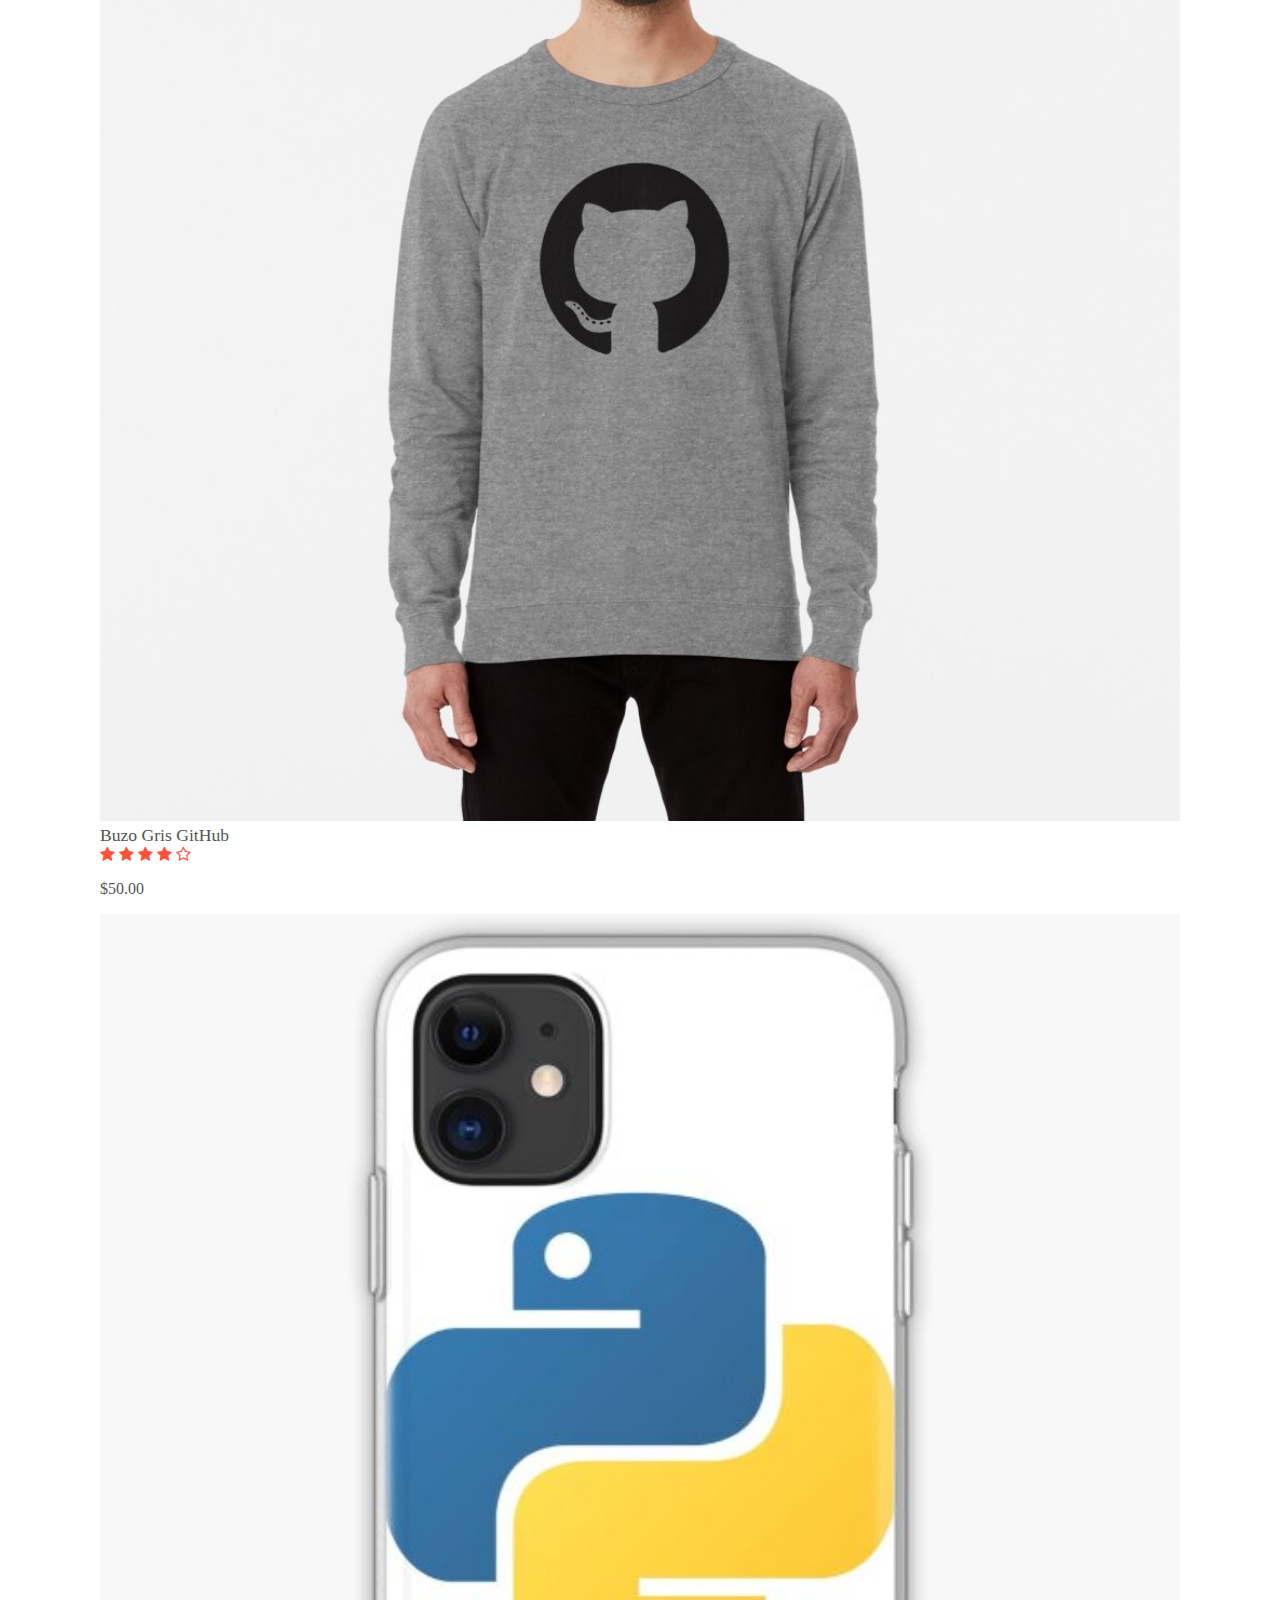
==== commit 921a4eca: "arreglos en el navbar" ====
--- a/index.html
+++ b/index.html
@@ -16,8 +16,8 @@
 <body>
     <!-- HEADER -->
     <nav class="navbar navbar-expand-lg navbar-light fixed-top">
-        <div class="container">
-                <a class="navbar-brand" href="#"><img src="./img/logo1.png" width="200px" alt=""></a>
+        <div class="container navbar-menu">
+                <a class="navbar-brand" href="#"><img src="./img/logo1.png" width="130px" alt=""></a>
                 <button class="navbar-toggler" type="button" data-toggle="collapse" data-target="#navbarNavDropdown" aria-controls="navbarNavDropdown" aria-expanded="false" aria-label="Toggle navigation">
                     <span class="navbar-toggler-icon"></span>
                 </button>
@@ -41,7 +41,7 @@
     <!-- CONTAINER INICIO -->
     <div class="inicio bg-gradient bg-gradient_col">
         <div class="container h-100">
-            <div class="row h-100">
+            <div class="row texto-principal h-100">
                 <div class="my-auto inicio-img_col">
                     <img class="inicio-img" src="./img/img-inicio.png" alt="">
                 </div>
--- a/css/style.css
+++ b/css/style.css
@@ -60,15 +60,19 @@
 /* responsive menu */
 @media screen and (max-width: 1200px) {
   .fixed-top {
+    max-height: 120px; } }
+
+@media (min-width: 992px) {
+  .navbar-expand-lg {
+    max-height: 120px;
+    -ms-flex-flow: row nowrap;
+    flex-flow: row nowrap;
+    -ms-flex-pack: start;
+    justify-content: flex-start; } }
+
+@media screen and (max-width: 768px) {
+  .navbar-menu {
     max-height: 130px; } }
-
-@media screen and (max-width: 992px) {
-  .fixed-top {
-    max-height: 130px; } }
-
-@media screen and (max-width: 768px) {
-  .fixed-top {
-    max-height: 200px; } }
 
 /* INICIO */
 .inicio {
@@ -82,6 +86,9 @@
 .bg-none {
   background: transparent;
   border: none; }
+
+.texto-principal {
+  margin-top: 90px; }
 
 /* responsive img inicio */
 @media screen and (max-width: 1200px) {
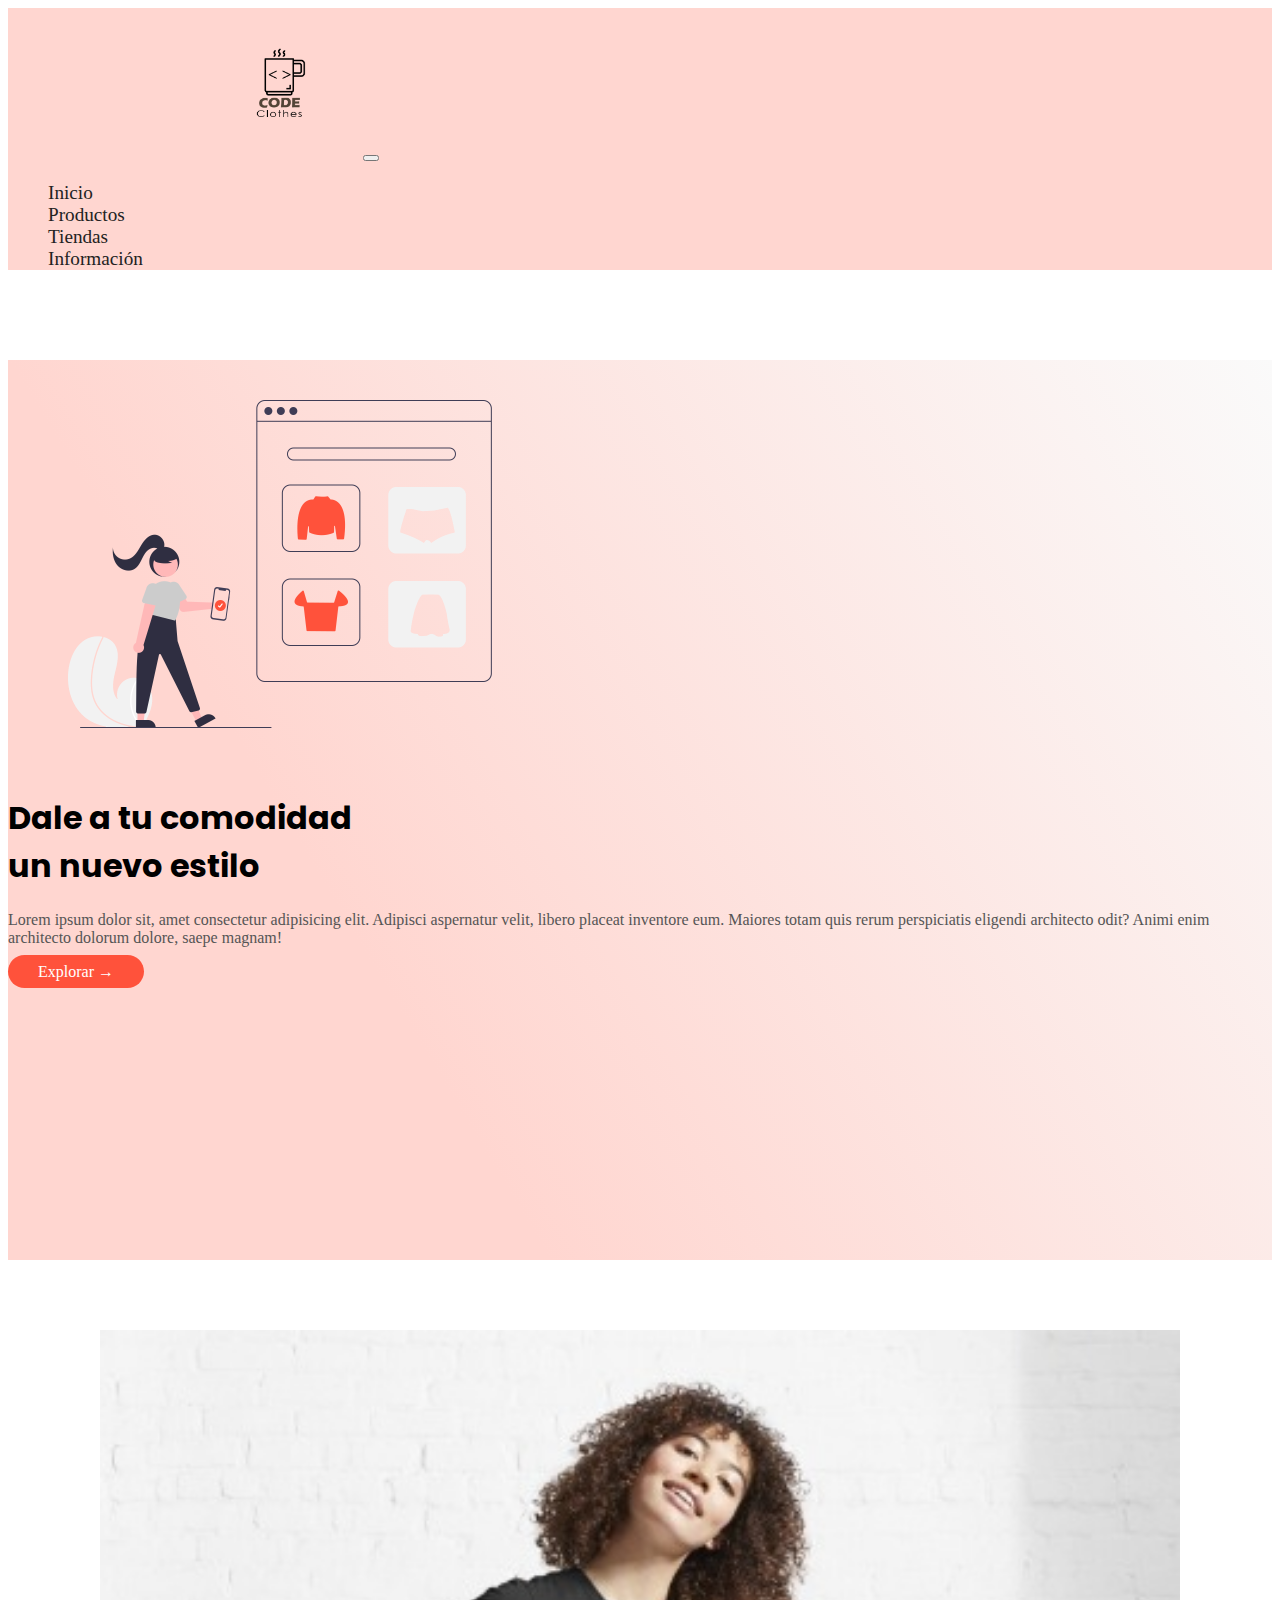
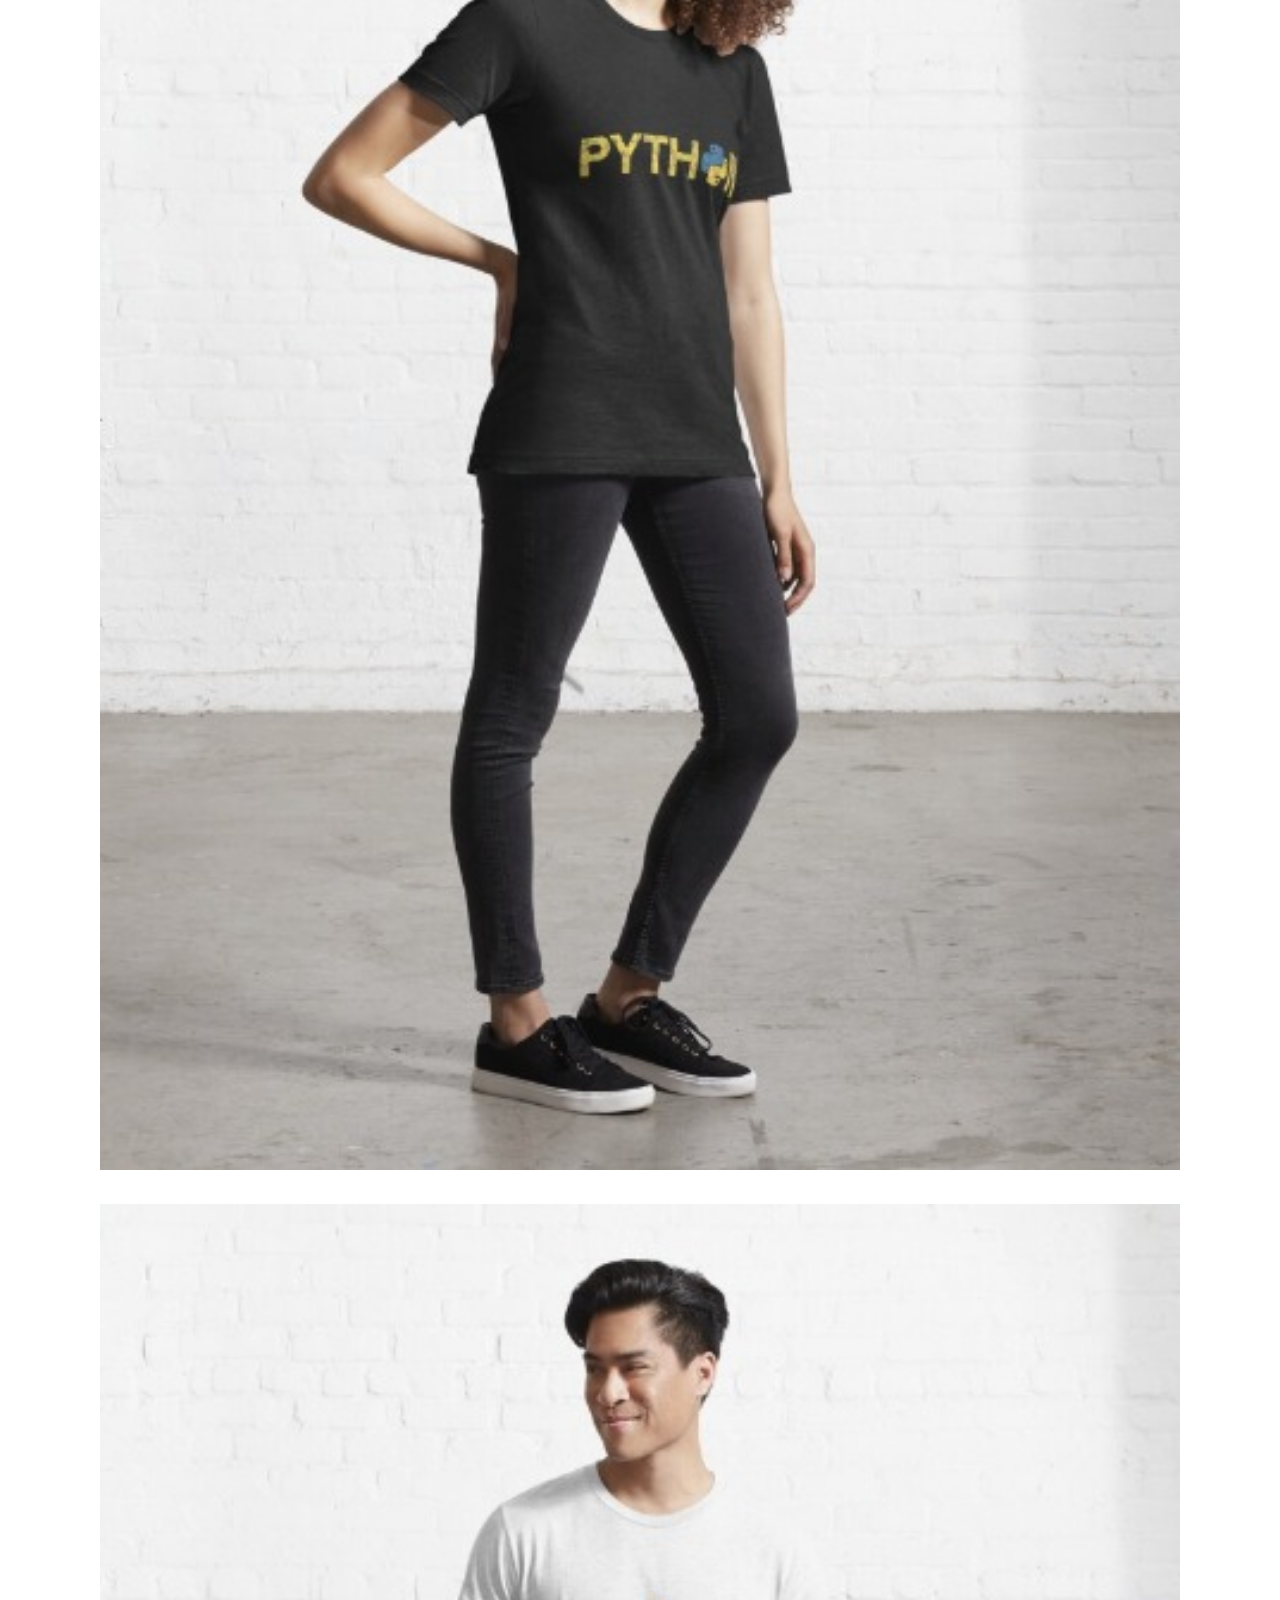
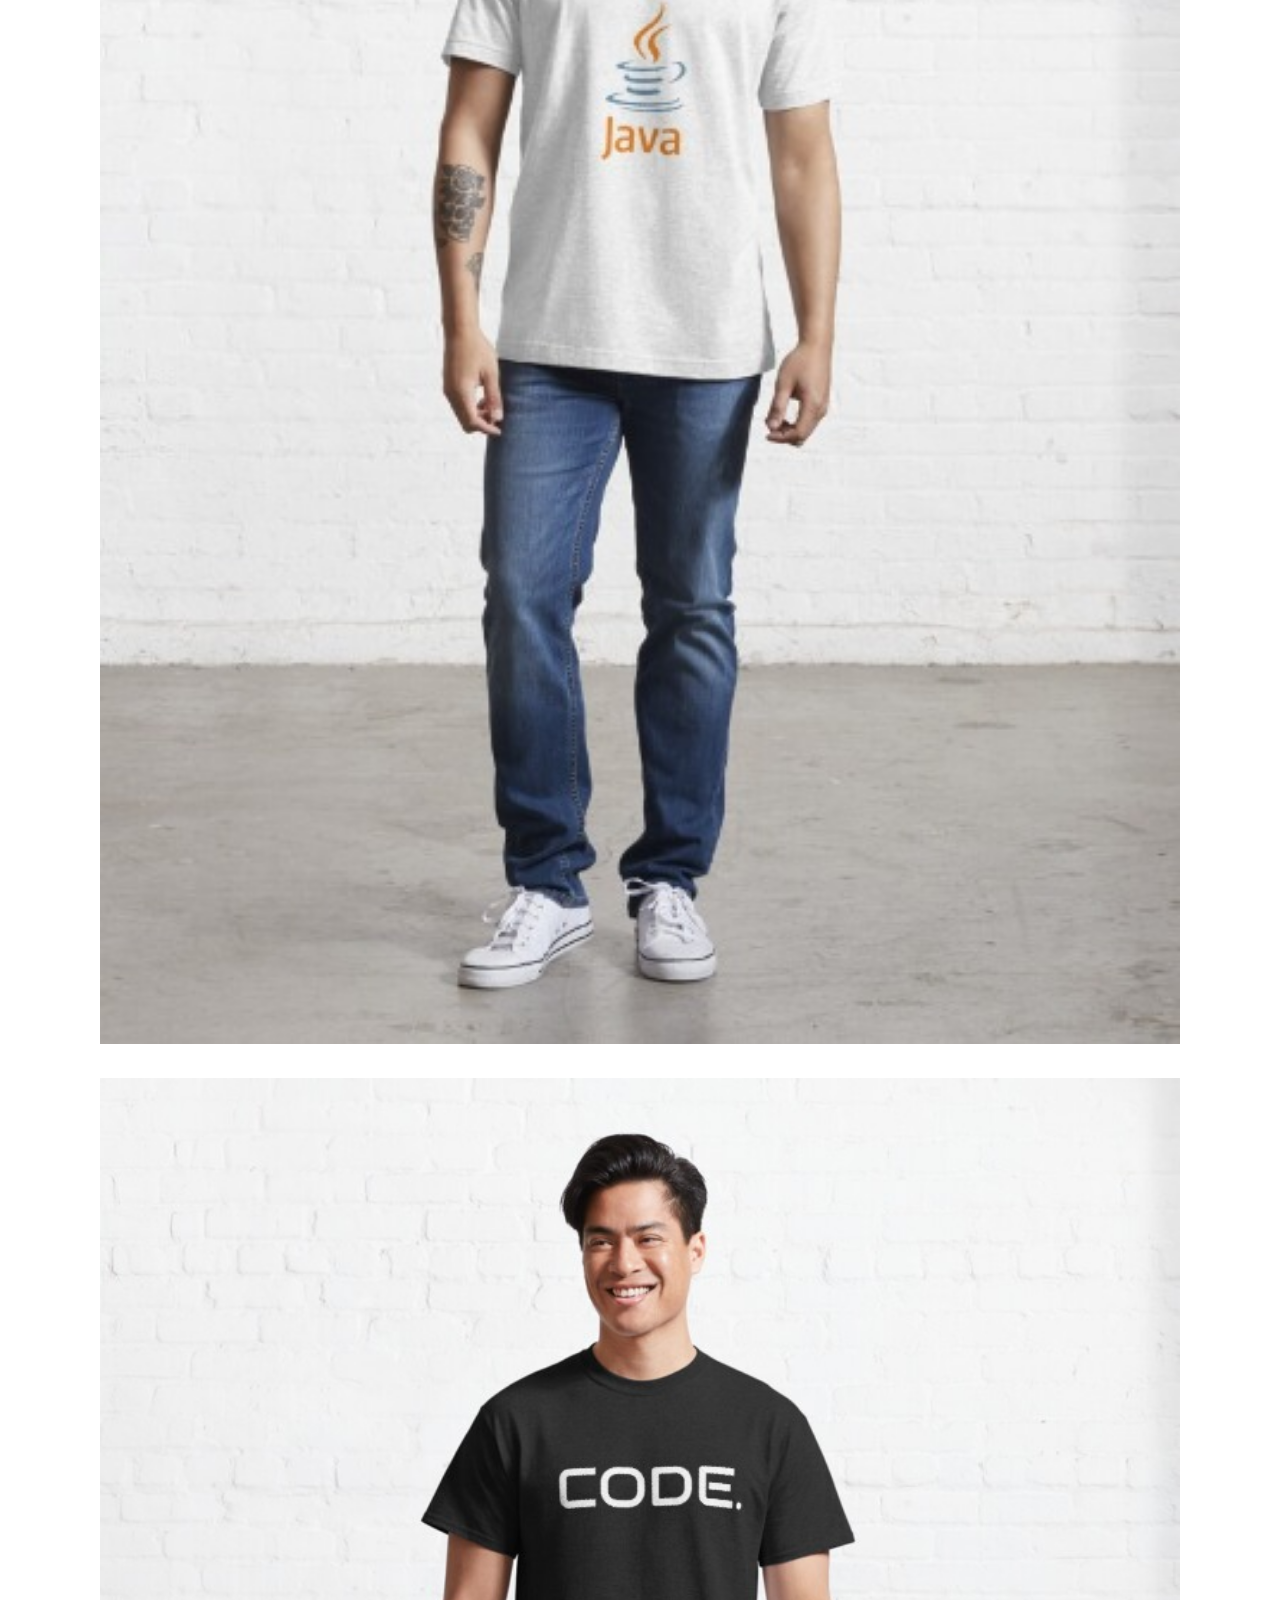
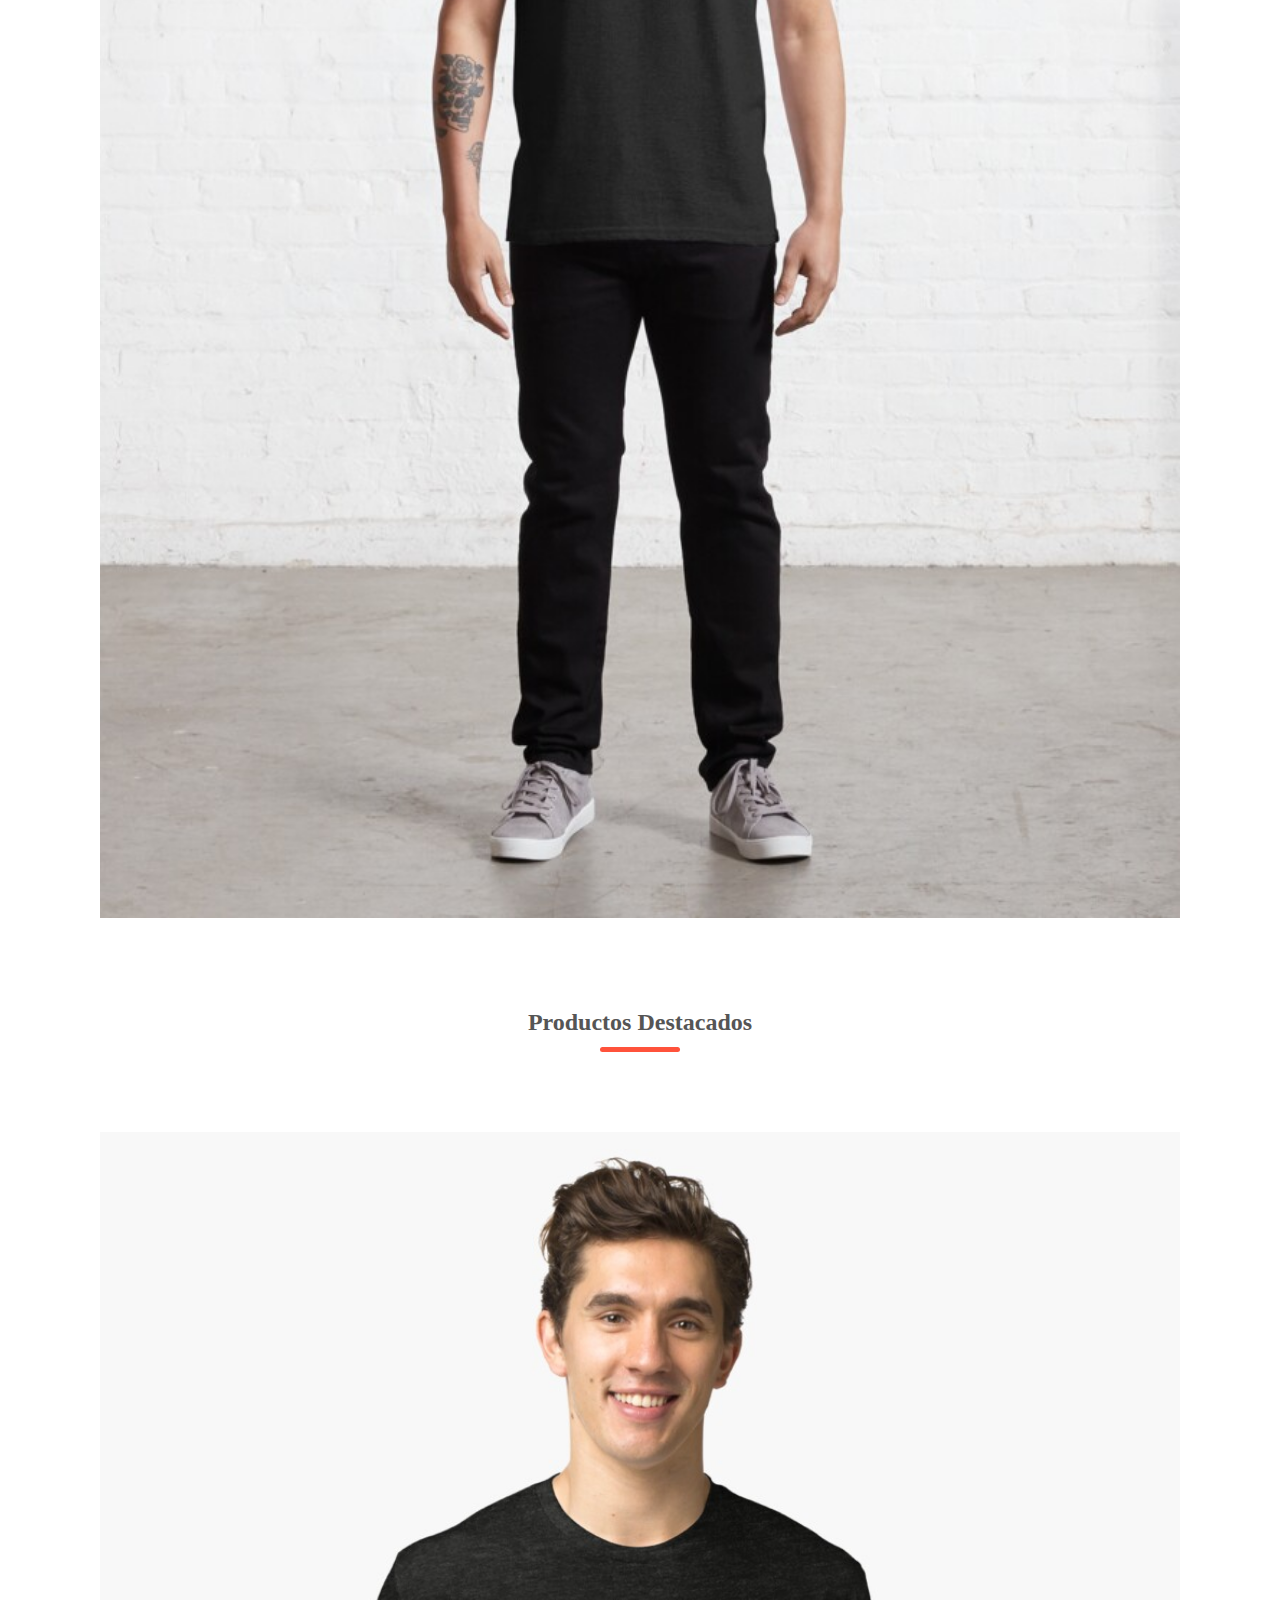
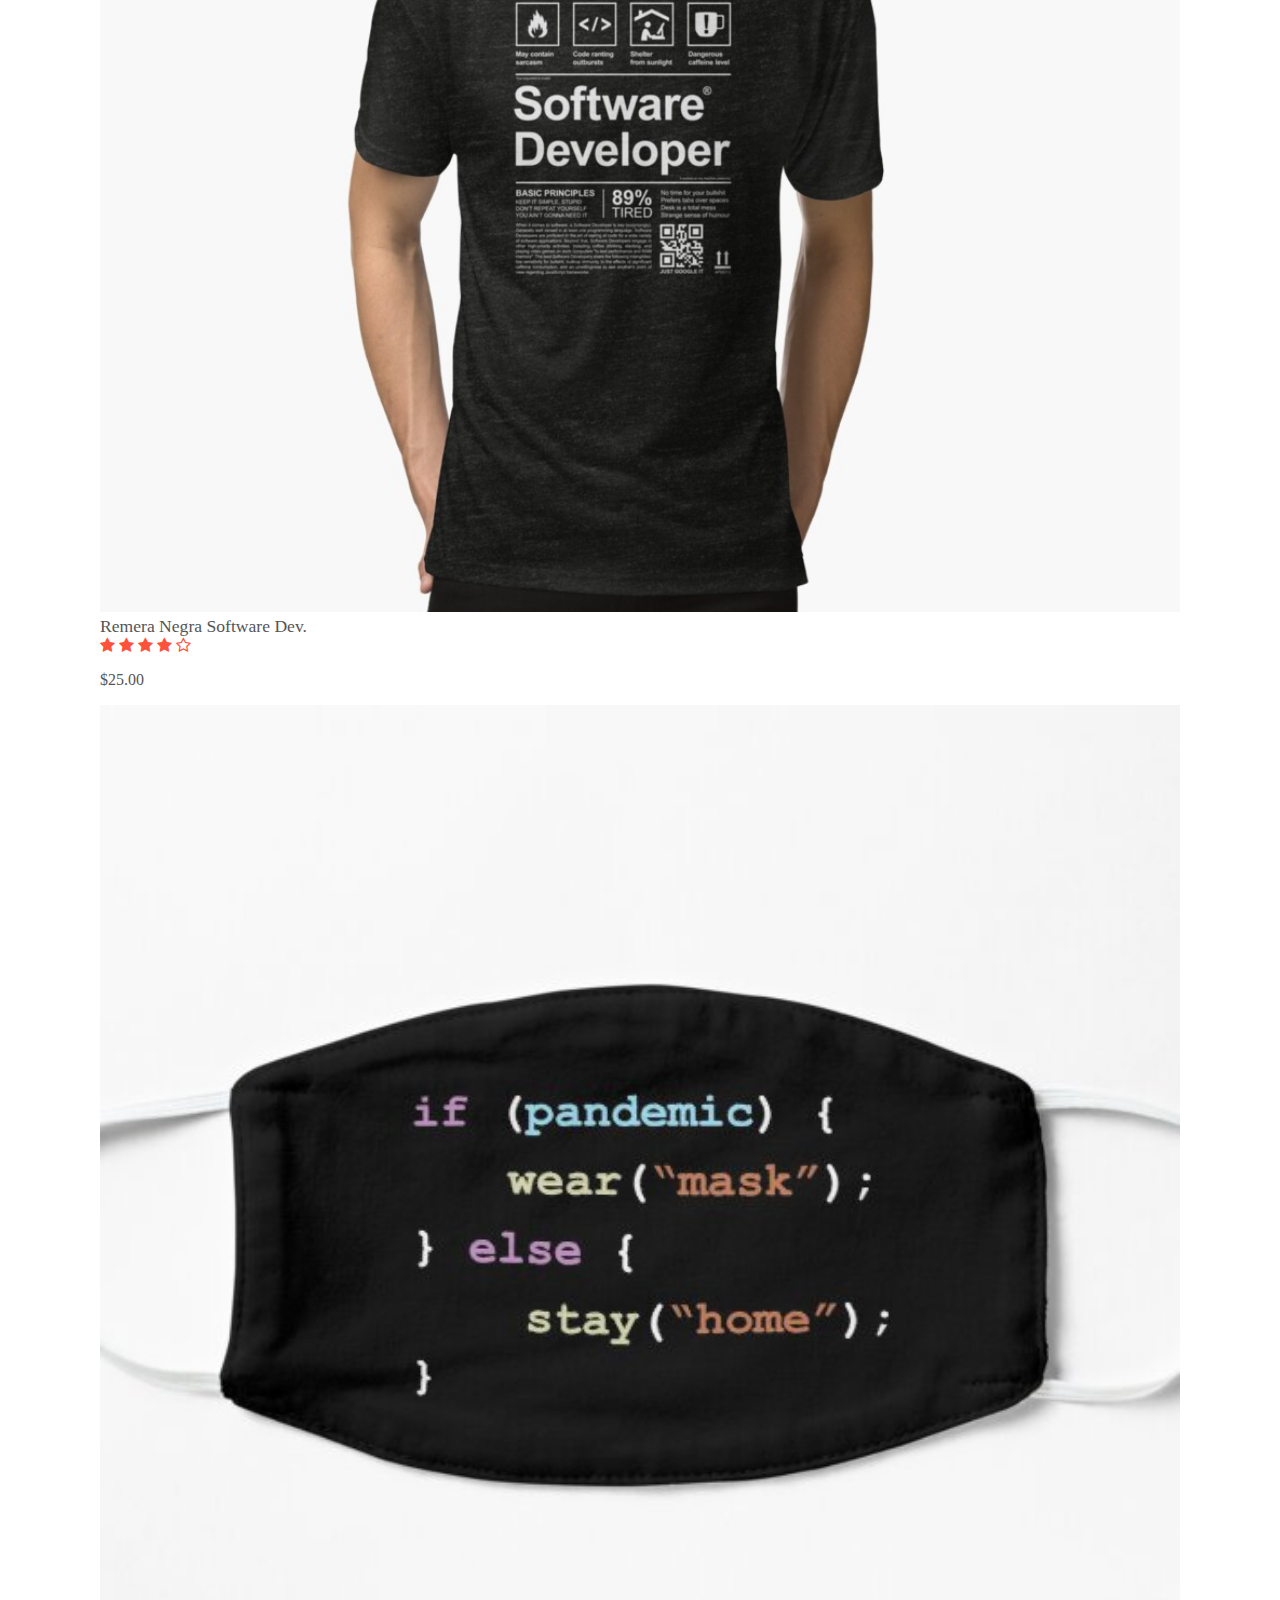
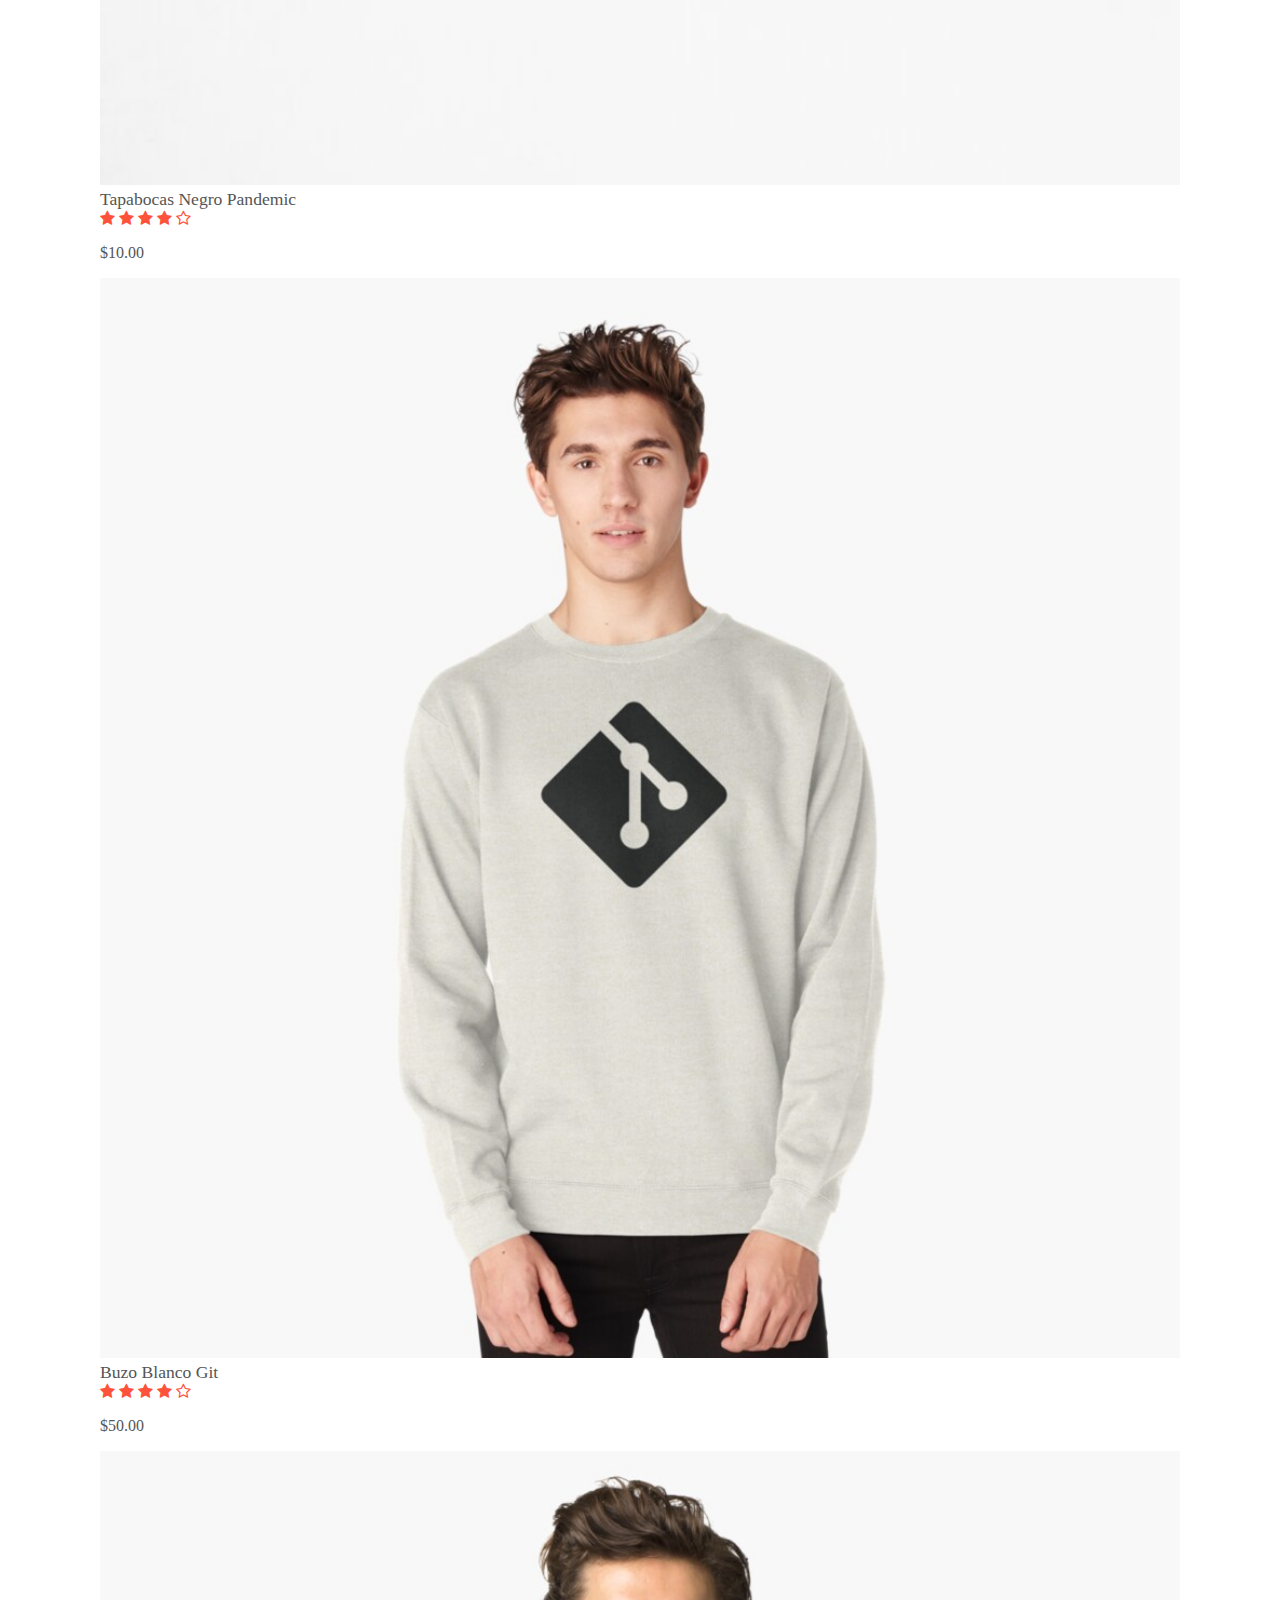
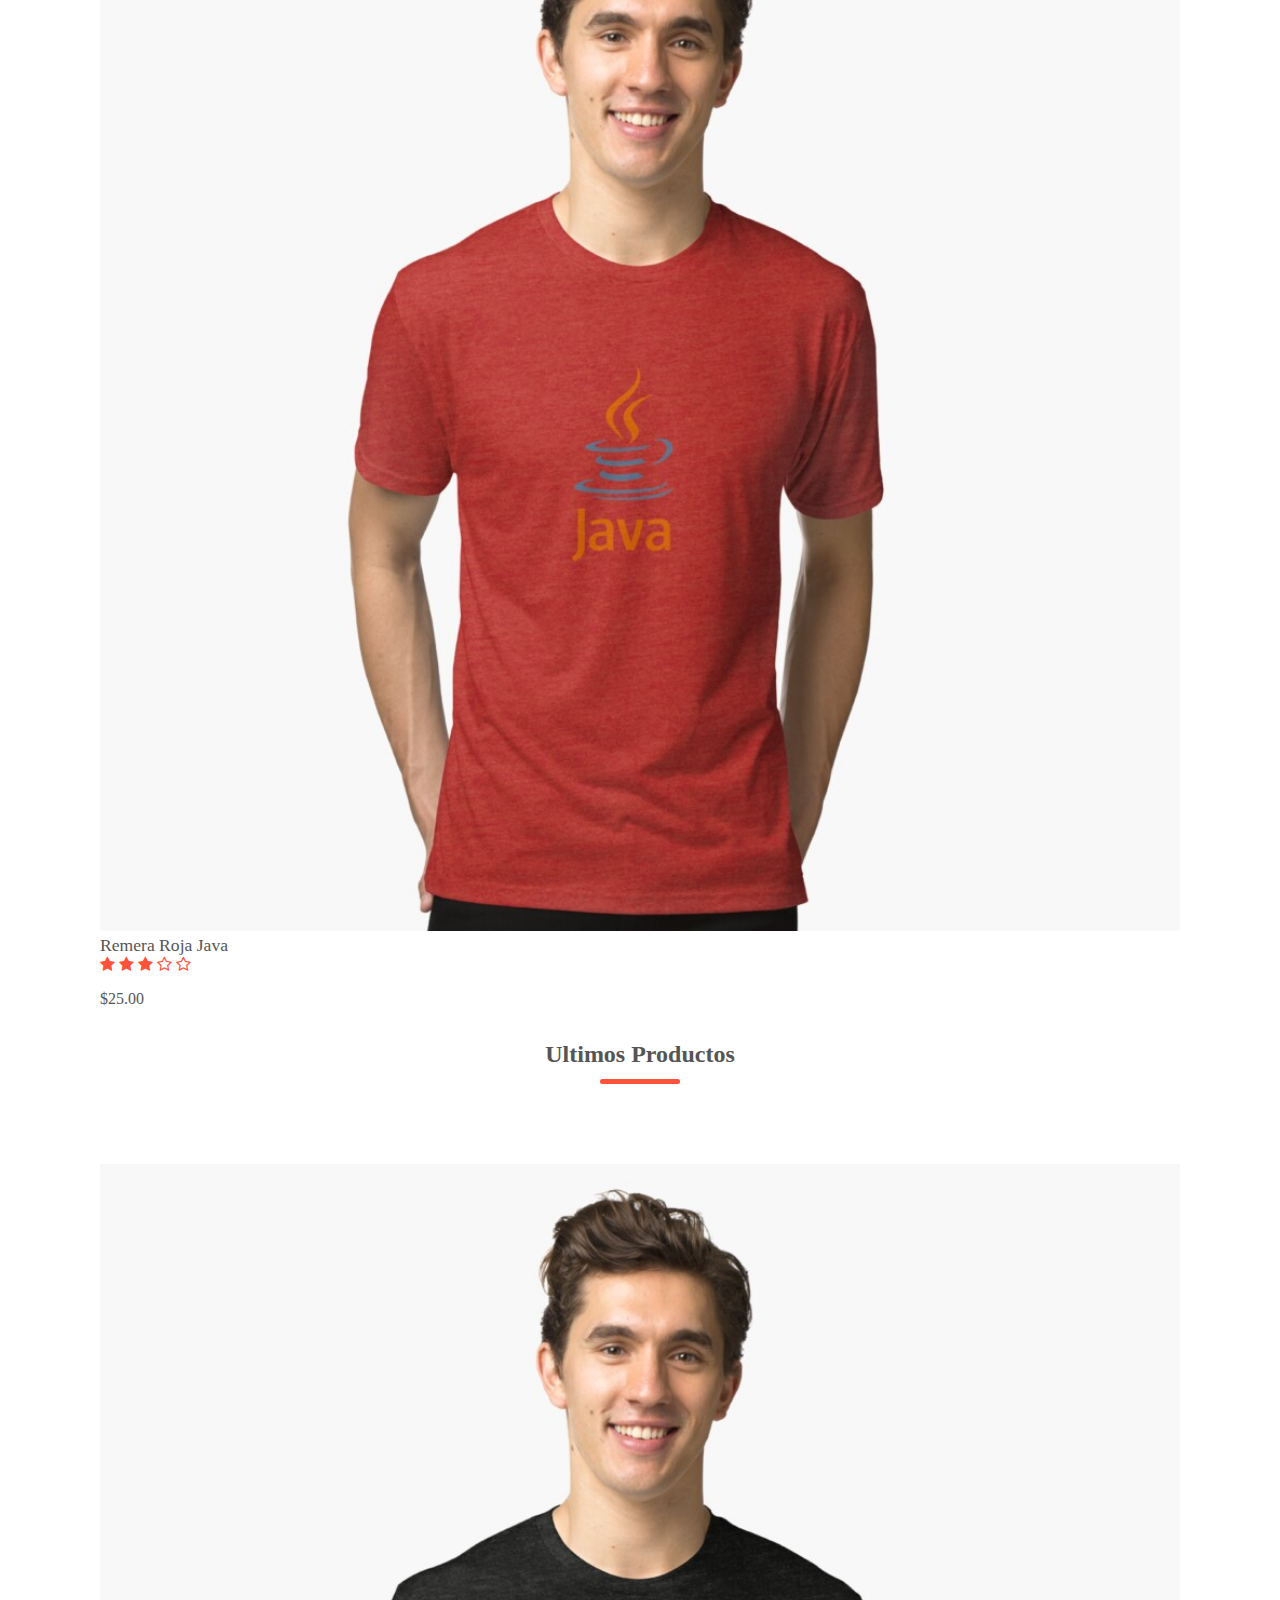
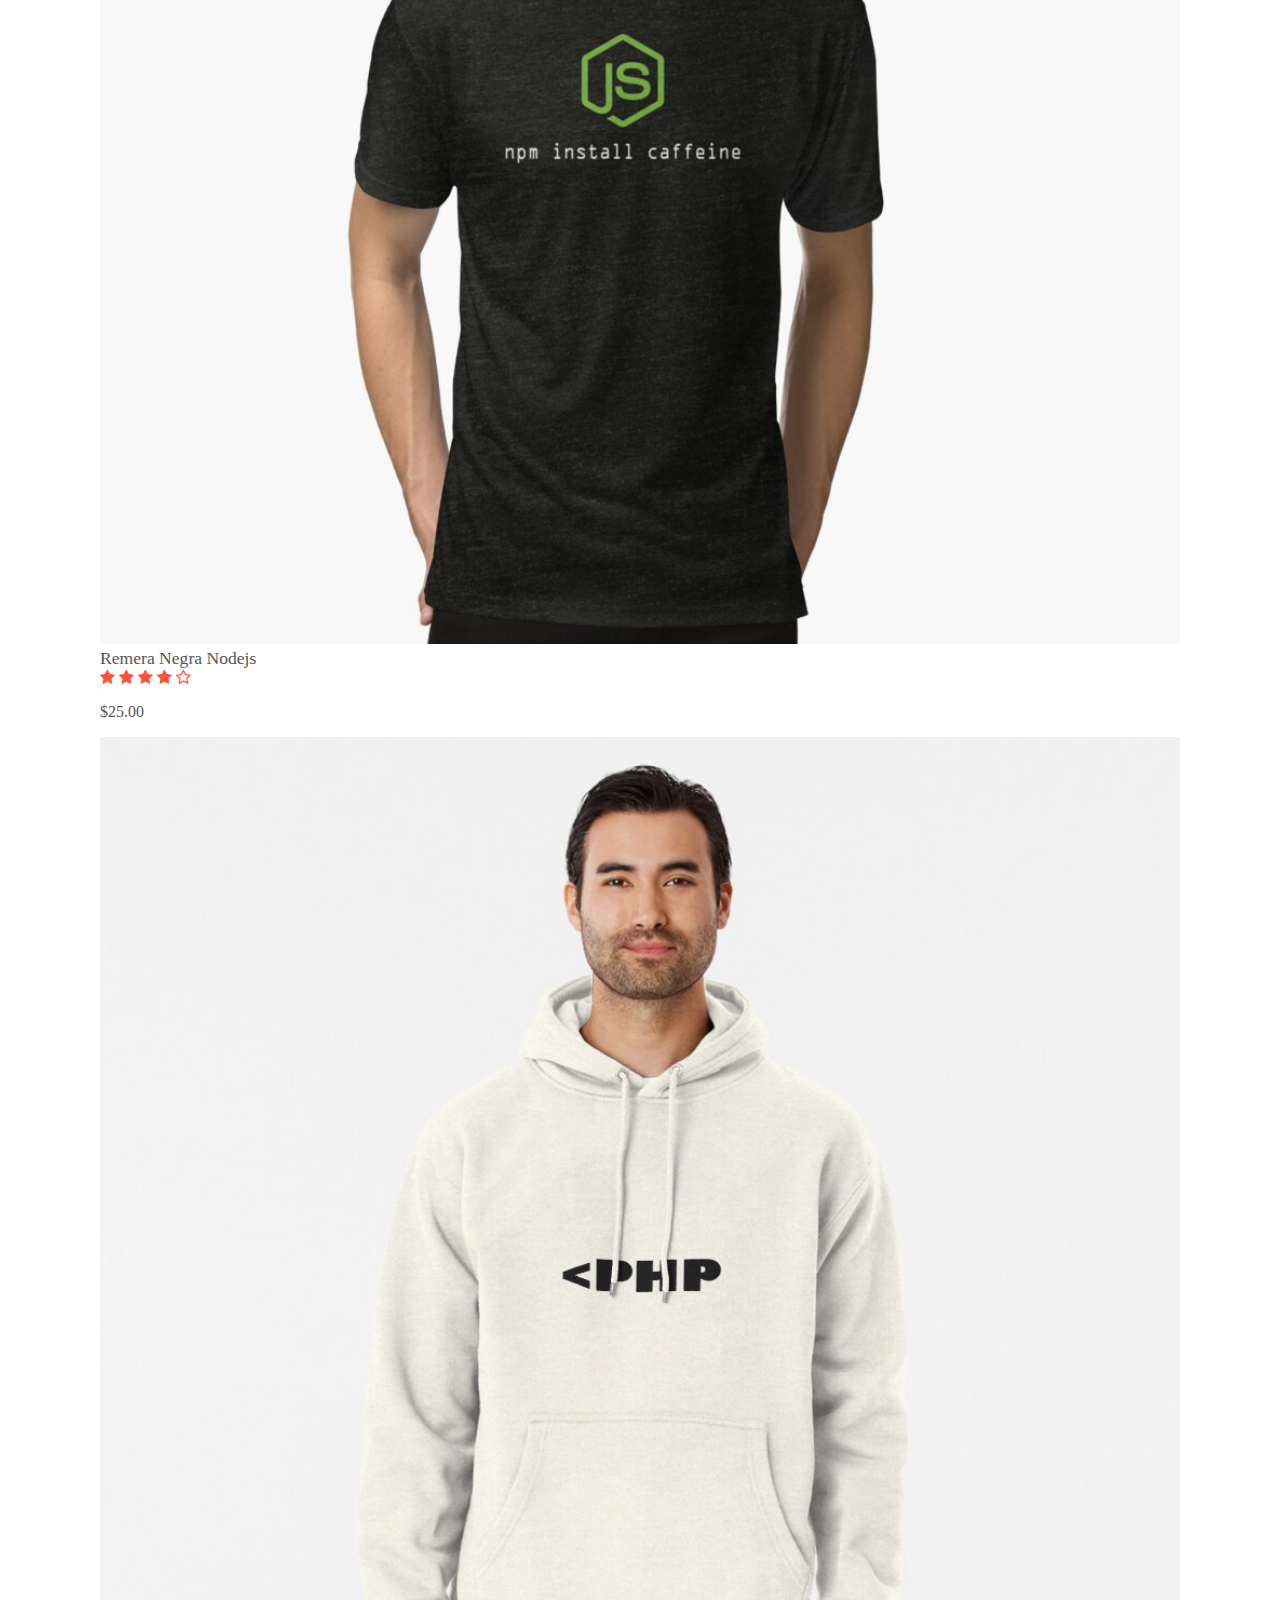
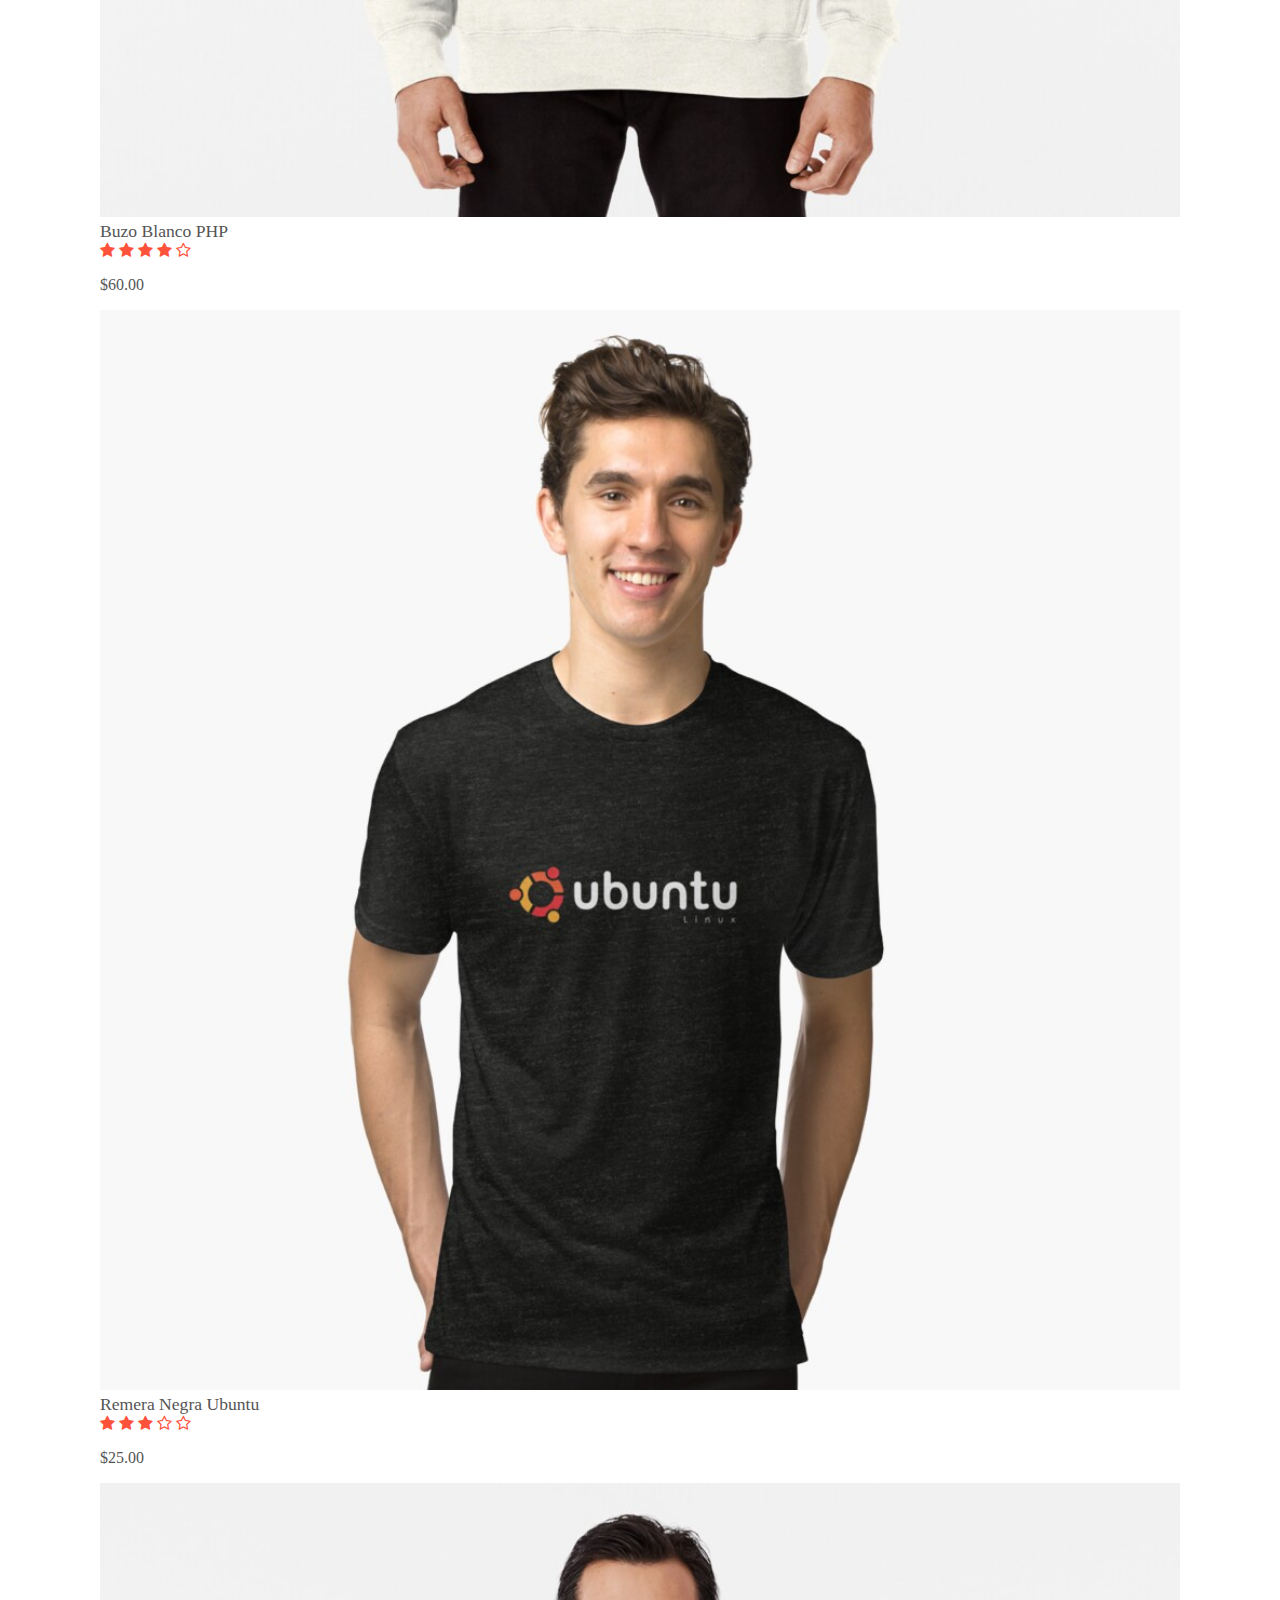
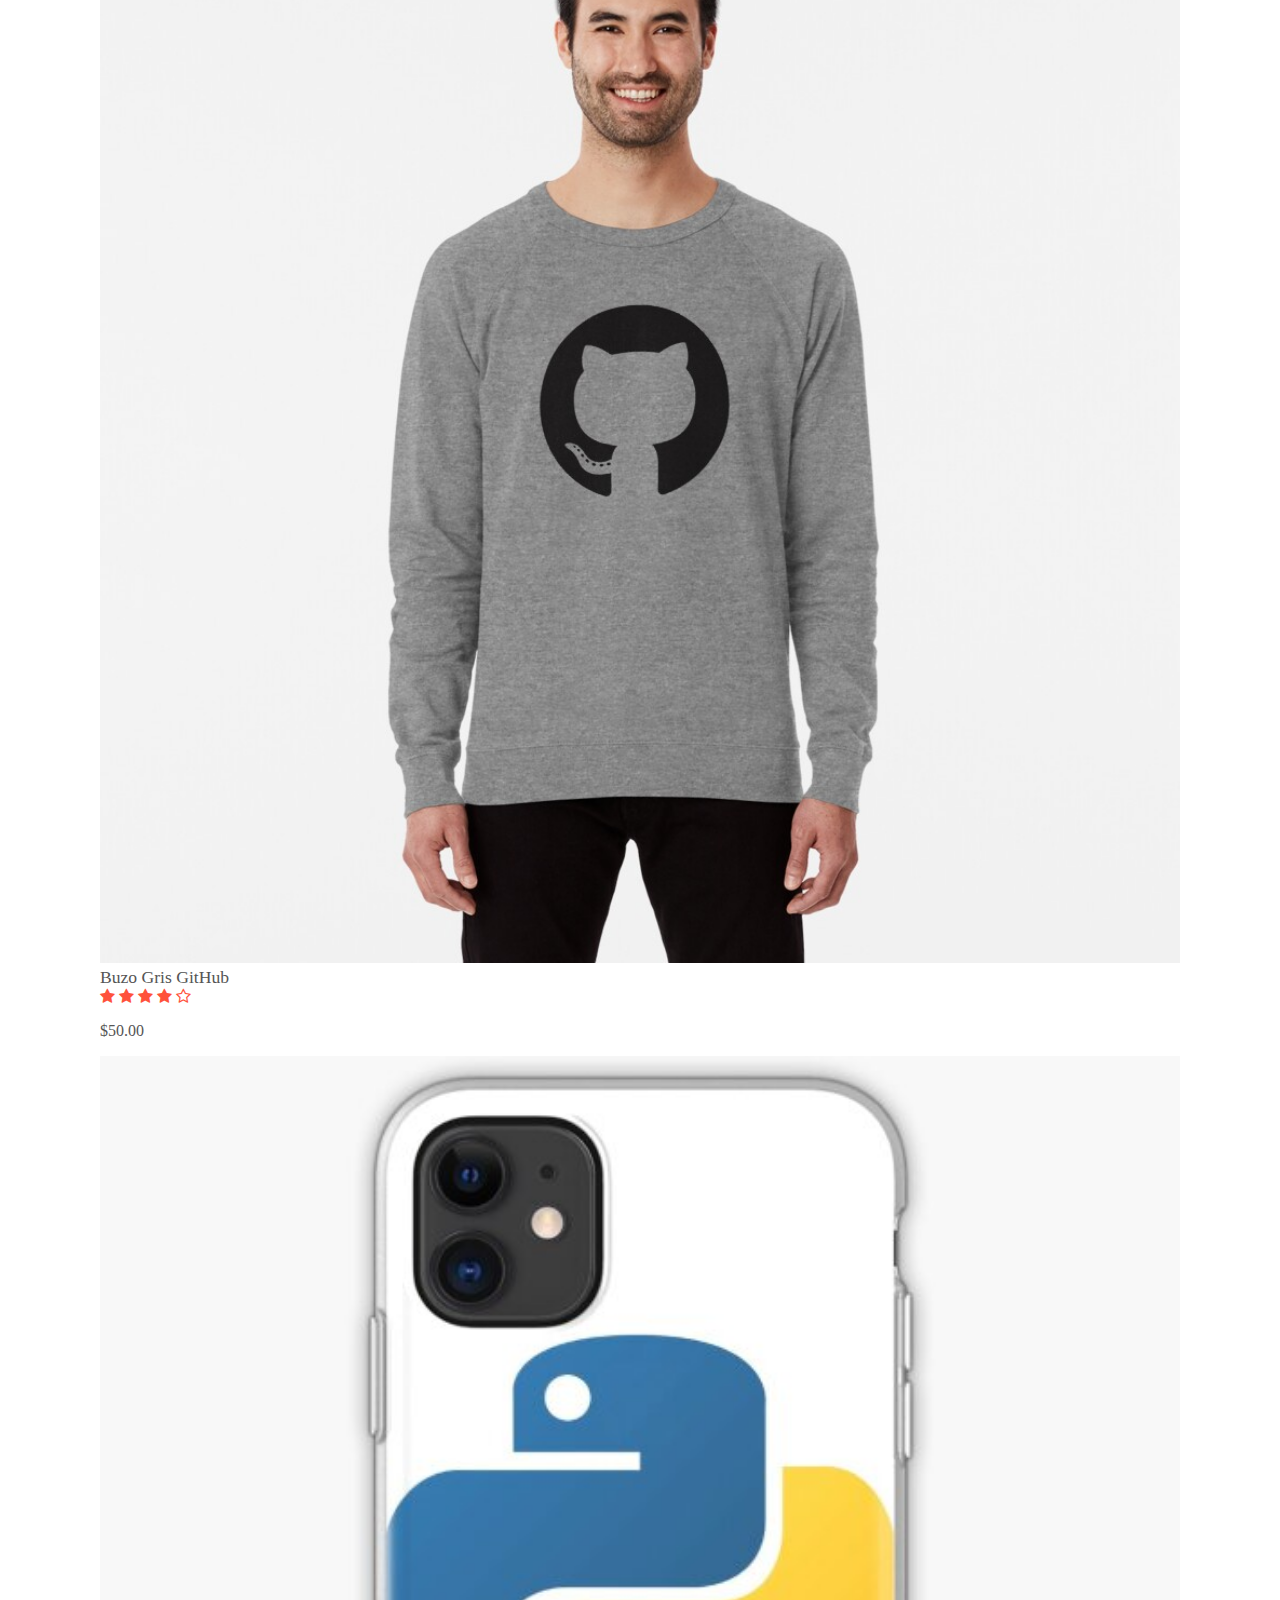
==== commit 79dad6e6: "arreglos al nav y algunos detalles" ====
--- a/index.html
+++ b/index.html
@@ -9,35 +9,39 @@
     <link href="https://fonts.googleapis.com/css2?family=Open+Sans:wght@400;700;800&display=swap" rel="stylesheet">
     <link href="https://fonts.googleapis.com/css2?family=Poppins:wght@700&display=swap" rel="stylesheet">
     <link rel="stylesheet" href="./css/style.css">
+    <link rel="icon" href="./img/logo-ventana">
     <title>Code-clothes</title>
     <meta name="description" content="Somos una tienda online que se especializa exclusivamente en ropa y accesorios sobre programacion">
     <meta name="keywords" content="remeras, accesorios, buzos, programacion, fundas, iphone, smartband, programadores">
 </head>
 <body>
     <!-- HEADER -->
-    <nav class="navbar navbar-expand-lg navbar-light fixed-top">
-        <div class="container navbar-menu">
-                <a class="navbar-brand" href="#"><img src="./img/logo1.png" width="130px" alt=""></a>
-                <button class="navbar-toggler" type="button" data-toggle="collapse" data-target="#navbarNavDropdown" aria-controls="navbarNavDropdown" aria-expanded="false" aria-label="Toggle navigation">
-                    <span class="navbar-toggler-icon"></span>
-                </button>
-                <div class="collapse navbar-collapse justify-content-end" id="navbarNavDropdown">
-                    <ul class="navbar-nav">
-                    <li class="nav-item active">
-                        <a class="nav-link" href="index.html">Inicio<span class="sr-only">(current)</span></a>
-                        <li class="nav-item">
-                            <a class="nav-link" href="./views/productos.html">Productos</a>
-                        </li>
-                    <li class="nav-item">
-                        <a class="nav-link" href="#titulo-tiendas">Tiendas</a>
-                    </li>
-                    <li class="nav-item">
-                        <a class="nav-link" href="#footer">Información</a>
-                    </li>
-                    </ul>
-                </div>
-        </div>
-    </nav>
+            <div class="container-fluid no-gutters">
+                <div class="row">
+                    <nav class="navbar navbar-expand-lg navbar-light bg-light fixed-top">
+                        <a class="navbar-brand logo-1" href="index.html"><img src="./img/logo1.png" alt="logo" height="150" width="150"></a>
+                        <button class="navbar-toggler" type="button" data-toggle="collapse" data-target="#navbarNavDropdown" aria-controls="navbarNavDropdown" aria-expanded="false" aria-label="Toggle navigation">
+                            <span class="navbar-toggler-icon"></span>
+                        </button>
+                        <div class="collapse navbar-collapse justify-content-end" id="navbarNavDropdown">
+                        <ul class="navbar-nav">
+                            <li class="nav-item active">
+                                <a class="nav-link" href="index.html">Inicio <span class="sr-only">(current)</span></a>
+                            </li>
+                            <li class="nav-item">
+                                <a class="nav-link" href="./views/productos.html">Productos</a>
+                            </li>
+                            <li class="nav-item dropdown">
+                                <a class="nav-link" href="#titulo-tiendas">Tiendas</a>
+                            </li>
+                            <li class="nav-item">
+                                <a class="nav-link" href="#footer">Información</a>
+                            </li>
+                        </ul>
+                        </div>
+                    </nav>
+                </div>
+            </div>
     <!-- CONTAINER INICIO -->
     <div class="inicio bg-gradient bg-gradient_col">
         <div class="container h-100">
@@ -254,13 +258,35 @@
                             <p class="card-text">
                                 Producto exclusivo 
                             </p>
-                            <a href="" class="btn btn-inicio">
-                                Comprar Ahora &#8594;
-                            </a>
-                        </div>
-                    </div>
-                </div>
-            </div>
+                            <button type="button" class="btn btn-primary" data-toggle="modal" data-target="#staticBackdrop">
+                                Comprar ahora
+                            </button>
+                        </div>
+                    </div>
+                </div>
+            </div>
+        </div>
+    </div>
+    <!-- MODAL EXCLUSIVOS -->
+    <div class="modal fade" id="staticBackdrop" data-backdrop="static" data-keyboard="false" tabindex="-1" aria-labelledby="staticBackdropLabel" aria-hidden="true">
+        <div class="modal-dialog">
+        <div class="modal-content">
+            <div class="modal-header">
+            <h5 class="modal-title" id="staticBackdropLabel">Compra tu SmartBand!</h5>
+            <button type="button" class="close" data-dismiss="modal" aria-label="Close">
+                <span aria-hidden="true">&times;</span>
+            </button>
+            </div>
+            <div class="modal-body">
+                <img class="img-modal" src="./img/exclusivo.png" alt="">
+                <h2>Caracteristicas</h2>
+                <p>Pantalla tactil. Clasificacion de resistencia al agua: 5 ATM. Tipo de pantalla: AMOLED de 0.95". Resolucion: 120 x 240 RGB. Memoria: 512KB. ROM: 16MB. Sensores: Acelerometro, giroscopio, frecuencia cardiaca PPG, de proximidad. Tiempo de carga: 2 hs.<br/> El valor de la SmartBand es de $50</p>
+            </div>
+            <div class="modal-footer">
+            <button type="button" class="btn btn-secondary" data-dismiss="modal">Cerrar</button>
+            <button type="button" class="btn btn-primary">Comprar</button>
+            </div>
+        </div>
         </div>
     </div>
     <!-- TIENDAS -->
@@ -274,10 +300,10 @@
                         </div>
                         <div class="col-md-6 parrafo-tiendas">
                             <ul class="ubicacion">
-                                <li> &#10097; Ubicacion 1</li>
-                                <li> &#10097; Ubicacion 2</li>
-                                <li> &#10097; Ubicacion 3</li>
-                                <li> &#10097; Ubicacion 4</li>
+                                <li> &#10097; Cordiviola 1100</li>
+                                <li> &#10097; Rioja 1268</li>
+                                <li> &#10097; Moreno 5349</li>
+                                <li> &#10097; españa 1190</li>
                             </ul>
                         </div>
                     </div>
@@ -287,24 +313,16 @@
     <!-- FOOTER -->
     <div id="footer">
         <div class="small-container">
-            <div class="row">
-                <div class="col-md-4 descargar-app">
+            <div class="row ">
+                <div class="col-md-6 descargar-app">
                     <h3>Descarga Nuestra App</h3>
                     <p>Descargar Nuestra App para Android o iOS</p>
                     <div class="app-logo">
-                        <a href="https://play.google.com/" target="_blank"><img src="img/play-store.png" alt=""></a>
-                        <a href="https://www.apple.com/" target="_blank"><img src="img/app-store.png" alt=""></a>
-                    </div>
-                </div>
-                <div class="col-md-4 links-usuarios">
-                    <span>Usuarios</span>
-                    <ul>
-                        <a href=""><li>Coupones</li></a>
-                        <a href=""><li>Politica de Devoluciones</li></a>
-                        <a href=""><li>Registrate</li></a>
-                    </ul>
-                </div>
-                <div class="col-md-4 links-redes">
+                        <a href="https://play.google.com/" target="_blank"><img src="img/play-store.png" alt="" width="200px"></a>
+                        <a href="https://www.apple.com/" target="_blank"><img src="img/app-store.png" alt="" width="200px"></a>
+                    </div>
+                </div>
+                <div class="col-md-6 links-redes">
                     <span>Redes</span>
                     <ul>
                         <a href="https://www.instagram.com/" target="_blank"><li>Instragram</li></a>
@@ -316,6 +334,9 @@
             </div>
         </div>
     </div>
+    <div>
+        <p class="text-footer">Coder-Clothes Copyright © 2020. Todos los derechos reservados</p>
+    </div>
     <!-- SCRIPTS -->
     <script src="https://code.jquery.com/jquery-3.5.1.slim.min.js" integrity="sha384-DfXdz2htPH0lsSSs5nCTpuj/zy4C+OGpamoFVy38MVBnE+IbbVYUew+OrCXaRkfj" crossorigin="anonymous"></script>
     <script src="https://cdn.jsdelivr.net/npm/popper.js@1.16.1/dist/umd/popper.min.js" integrity="sha384-9/reFTGAW83EW2RDu2S0VKaIzap3H66lZH81PoYlFhbGU+6BZp6G7niu735Sk7lN" crossorigin="anonymous"></script>
--- a/css/style.css
+++ b/css/style.css
@@ -1,3 +1,4 @@
+@charset "UTF-8";
 /* PAGINA PRODUCTOS */
 .list-group {
   margin-top: 300px;
@@ -51,28 +52,14 @@
 
 /* MENU */
 .navbar {
-  background: #ffd6d0;
+  background: #ffd6d0 !important;
   font-size: 1.2rem; }
 
-#navbarNavDropdown {
-  background: #ffd6d0; }
-
-/* responsive menu */
-@media screen and (max-width: 1200px) {
-  .fixed-top {
-    max-height: 120px; } }
-
-@media (min-width: 992px) {
-  .navbar-expand-lg {
-    max-height: 120px;
-    -ms-flex-flow: row nowrap;
-    flex-flow: row nowrap;
-    -ms-flex-pack: start;
-    justify-content: flex-start; } }
-
-@media screen and (max-width: 768px) {
-  .navbar-menu {
-    max-height: 130px; } }
+.navbar-collapse {
+  margin-right: 200px; }
+
+.logo-1 {
+  margin-left: 200px; }
 
 /* INICIO */
 .inicio {
@@ -91,32 +78,6 @@
   margin-top: 90px; }
 
 /* responsive img inicio */
-@media screen and (max-width: 1200px) {
-  .inicio-img {
-    width: 450px; } }
-
-@media screen and (max-width: 992px) {
-  .inicio-img {
-    width: 250px; } }
-
-@media screen and (max-width: 767px) {
-  .inicio-img_col {
-    display: none; } }
-
-@media screen and (max-width: 424px) {
-  .inicio-img_col {
-    display: none; } }
-
-@media screen and (max-width: 374px) {
-  .inicio-img_col {
-    display: none; } }
-
-@media screen and (max-width: 319px) {
-  .inicio-img_col {
-    display: none; }
-  .bg-gradient {
-    width: 100%; } }
-
 /* CARD */
 .card-title {
   font-family: 'Poppins', sans-serif;
@@ -205,22 +166,62 @@
   background: #ffd6d0;
   background: linear-gradient(239deg, #fafafa 0%, #ffd6d0 70%); }
 
+.btn-primary {
+  border-color: #ff523b; }
+
+.btn-primary.focus, .btn-primary:focus {
+  border-color: #ff523b;
+  box-shadow: none;
+  background-color: #ff523b; }
+
+.modal-header {
+  background: #ffd6d0;
+  border: none; }
+
+.modal-body {
+  border: none; }
+
+.modal-footer {
+  background: #ffd6d0;
+  border-top: none; }
+
+.img-modal {
+  width: 500px; }
+
+.modal-body h2 {
+  margin-top: 50px;
+  font-weight: 700; }
+
+.modal-body p {
+  margin-top: 20px;
+  color: #555; }
+
+@media screen and (max-width: 768px) {
+  .exclusivo-img {
+    width: 450px; } }
+
 @media screen and (max-width: 425px) {
   .exclusivo-img {
     display: none; }
   .card--exclusivo {
     text-align: center;
-    margin-left: 85px; } }
+    margin-left: 85px; }
+  .img-modal {
+    width: 420px; } }
 
 @media screen and (max-width: 375px) {
   .exclusivo-img {
     display: none; }
   .card--exclusivo {
-    margin-right: 85px; } }
-
-@media screen and (max-width: 319px) {
+    margin-right: 85px; }
+  .img-modal {
+    width: 370px; } }
+
+@media screen and (max-width: 320px) {
   .exclusivo-img {
-    display: none; } }
+    display: none; }
+  .img-modal {
+    width: 280px; } }
 
 /* TIENDAS */
 .caja-tiendas {
@@ -267,10 +268,6 @@
   list-style-type: none; }
 
 /* responsive tiendas */
-@media screen and (max-width: 1200px) {
-  .mapa {
-    width: 450px; } }
-
 @media screen and (max-width: 992px) {
   .mapa {
     display: none; }
@@ -303,6 +300,7 @@
 
 /* FOOTER */
 #footer {
+  margin-top: 80px;
   background: #000;
   color: #8a8a8a;
   font-size: 14px;
@@ -321,3 +319,76 @@
   color: #fff;
   font-size: 35px;
   margin-left: 35px; }
+
+.app-logo a img {
+  padding: 2px; }
+
+.politicas-devolución {
+  cursor: pointer;
+  color: #555; }
+
+.politicas-devolución:hover {
+  color: #333; }
+
+.text-footer {
+  text-align: center;
+  margin-bottom: 0;
+  background: #050505;
+  color: #fff; }
+
+@media screen and (max-width: 320px) {
+  .app-logo a img {
+    margin-left: 50px; }
+  .links-usuarios {
+    margin-right: 40px; }
+  .links-redes {
+    margin-right: 40px; } }
+
+@media screen and (max-width: 425px) {
+  .descargar-app {
+    margin-left: 75px; }
+  .app-logo a img {
+    margin-left: 35px; } }
+
+@media screen and (max-width: 375px) {
+  .descargar-app {
+    margin-left: 50px; }
+  .app-logo a img {
+    margin-right: 35px; } }
+
+@media screen and (max-width: 320px) {
+  .descargar-app {
+    margin-left: 10px; }
+  .app-logo a img {
+    margin-right: 5px; } }
+
+/* RESPONSIVE DE LA PAGINA */
+@media screen and (max-width: 1200px) {
+  .inicio-img {
+    width: 450px; }
+  .mapa {
+    width: 450px; } }
+
+@media screen and (max-width: 992px) {
+  .inicio-img {
+    width: 250px; } }
+
+@media screen and (max-width: 768px) {
+  .inicio-img_col {
+    display: none; }
+  .logo-1 {
+    margin-left: 100px; } }
+
+@media screen and (max-width: 424px) {
+  .inicio-img_col {
+    display: none; } }
+
+@media screen and (max-width: 374px) {
+  .inicio-img_col {
+    display: none; } }
+
+@media screen and (max-width: 319px) {
+  .inicio-img_col {
+    display: none; }
+  .bg-gradient {
+    width: 100%; } }
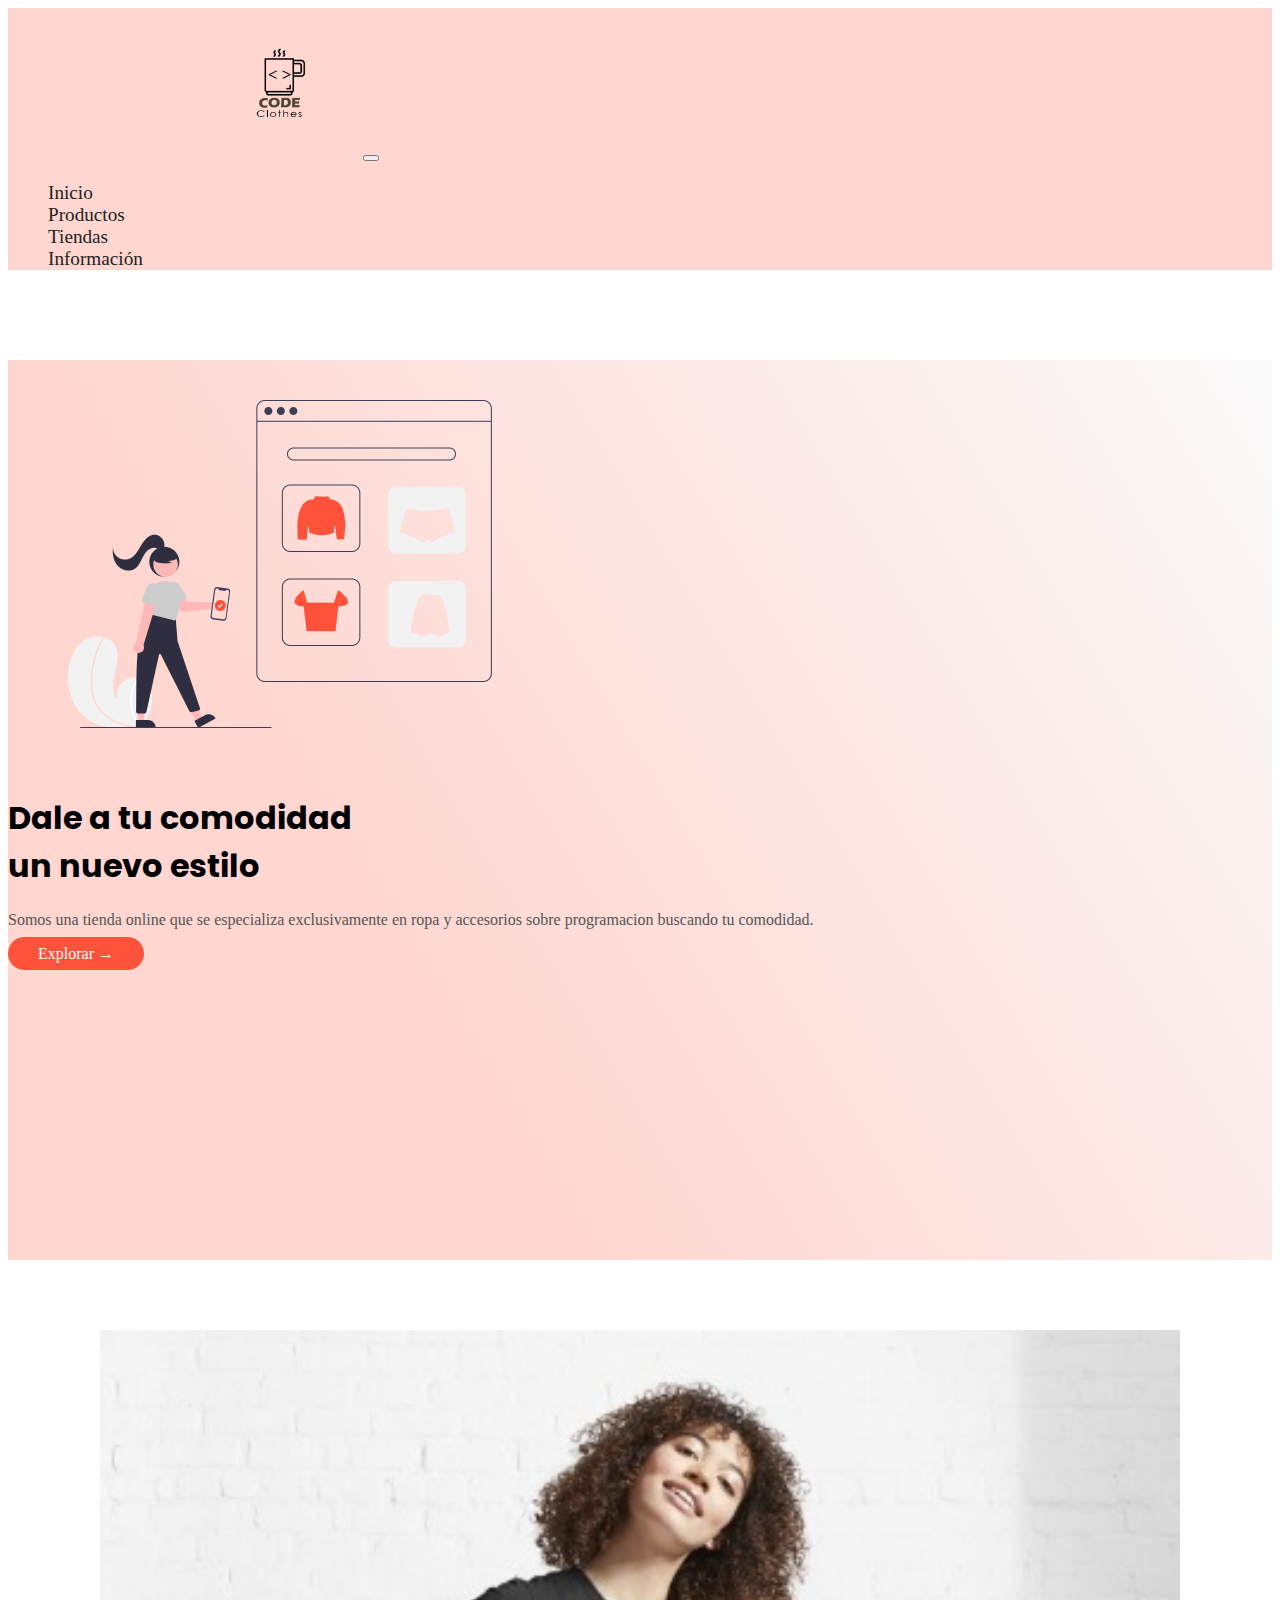
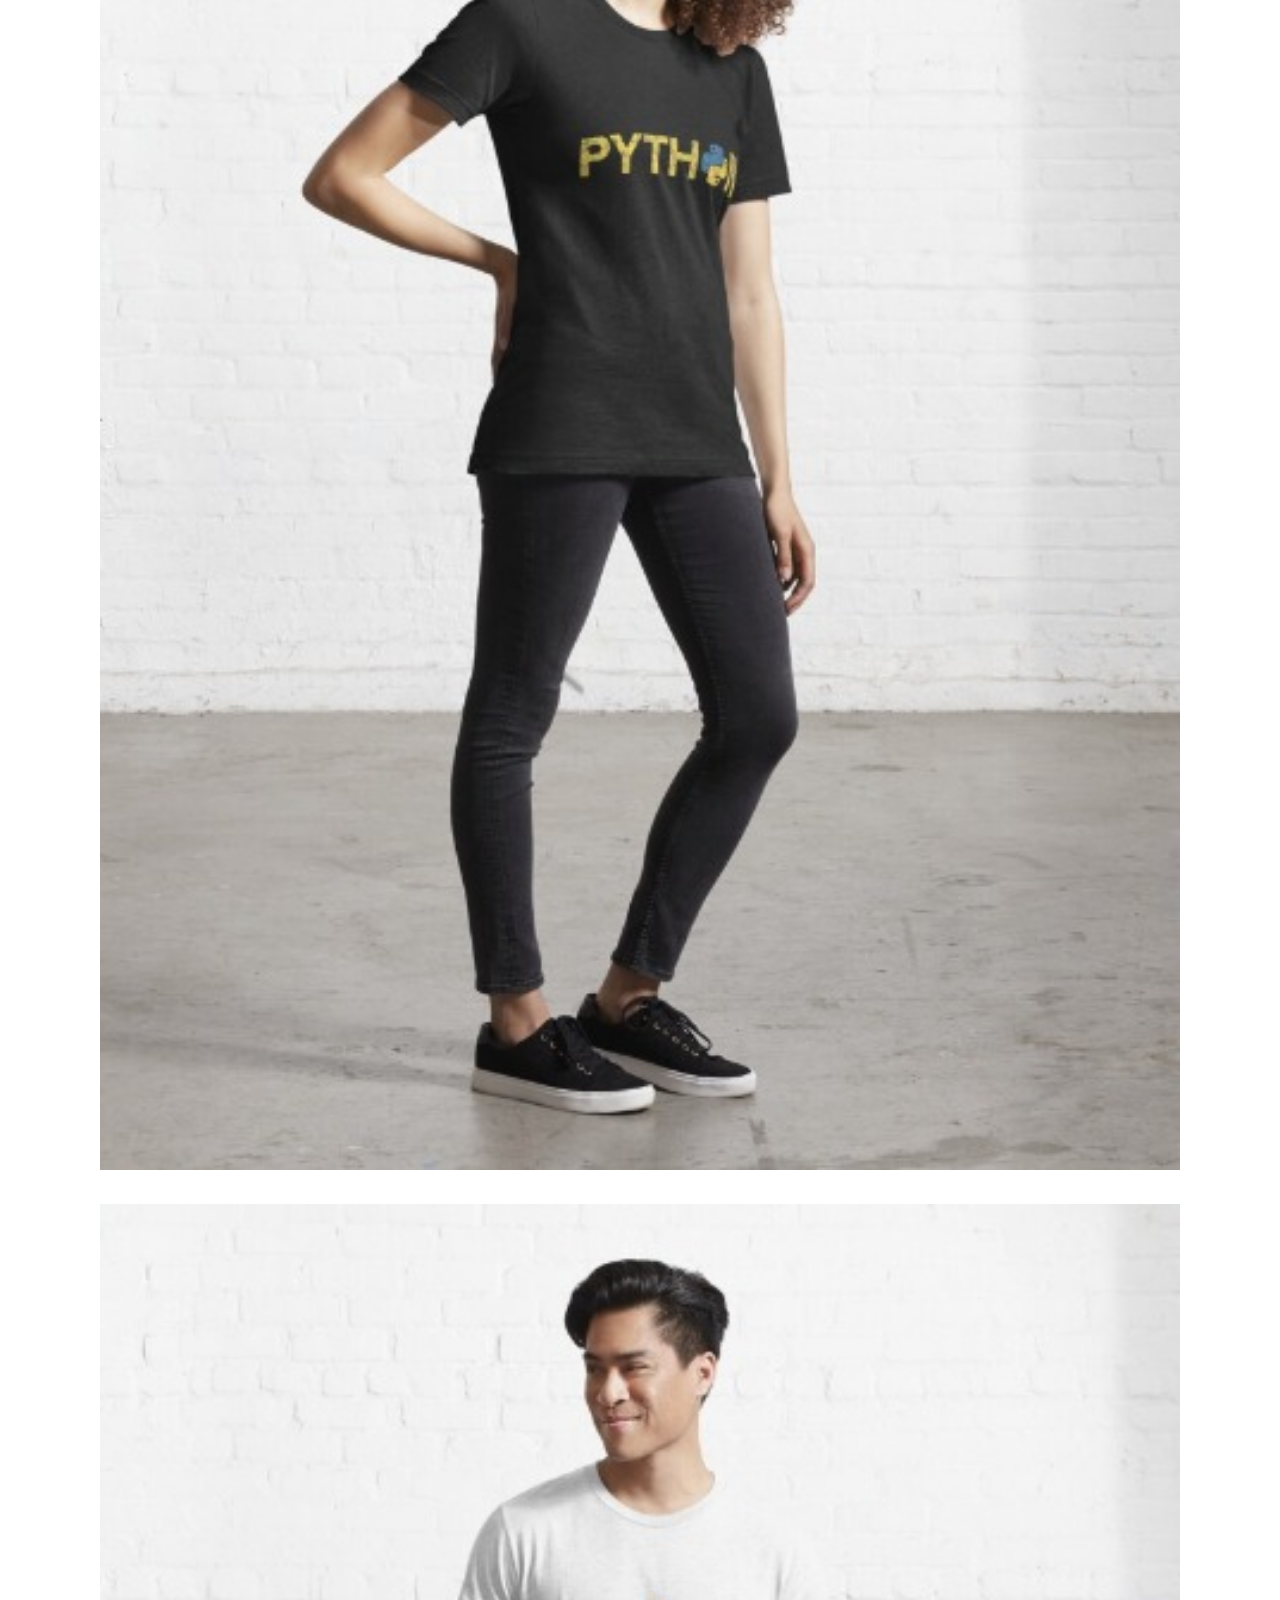
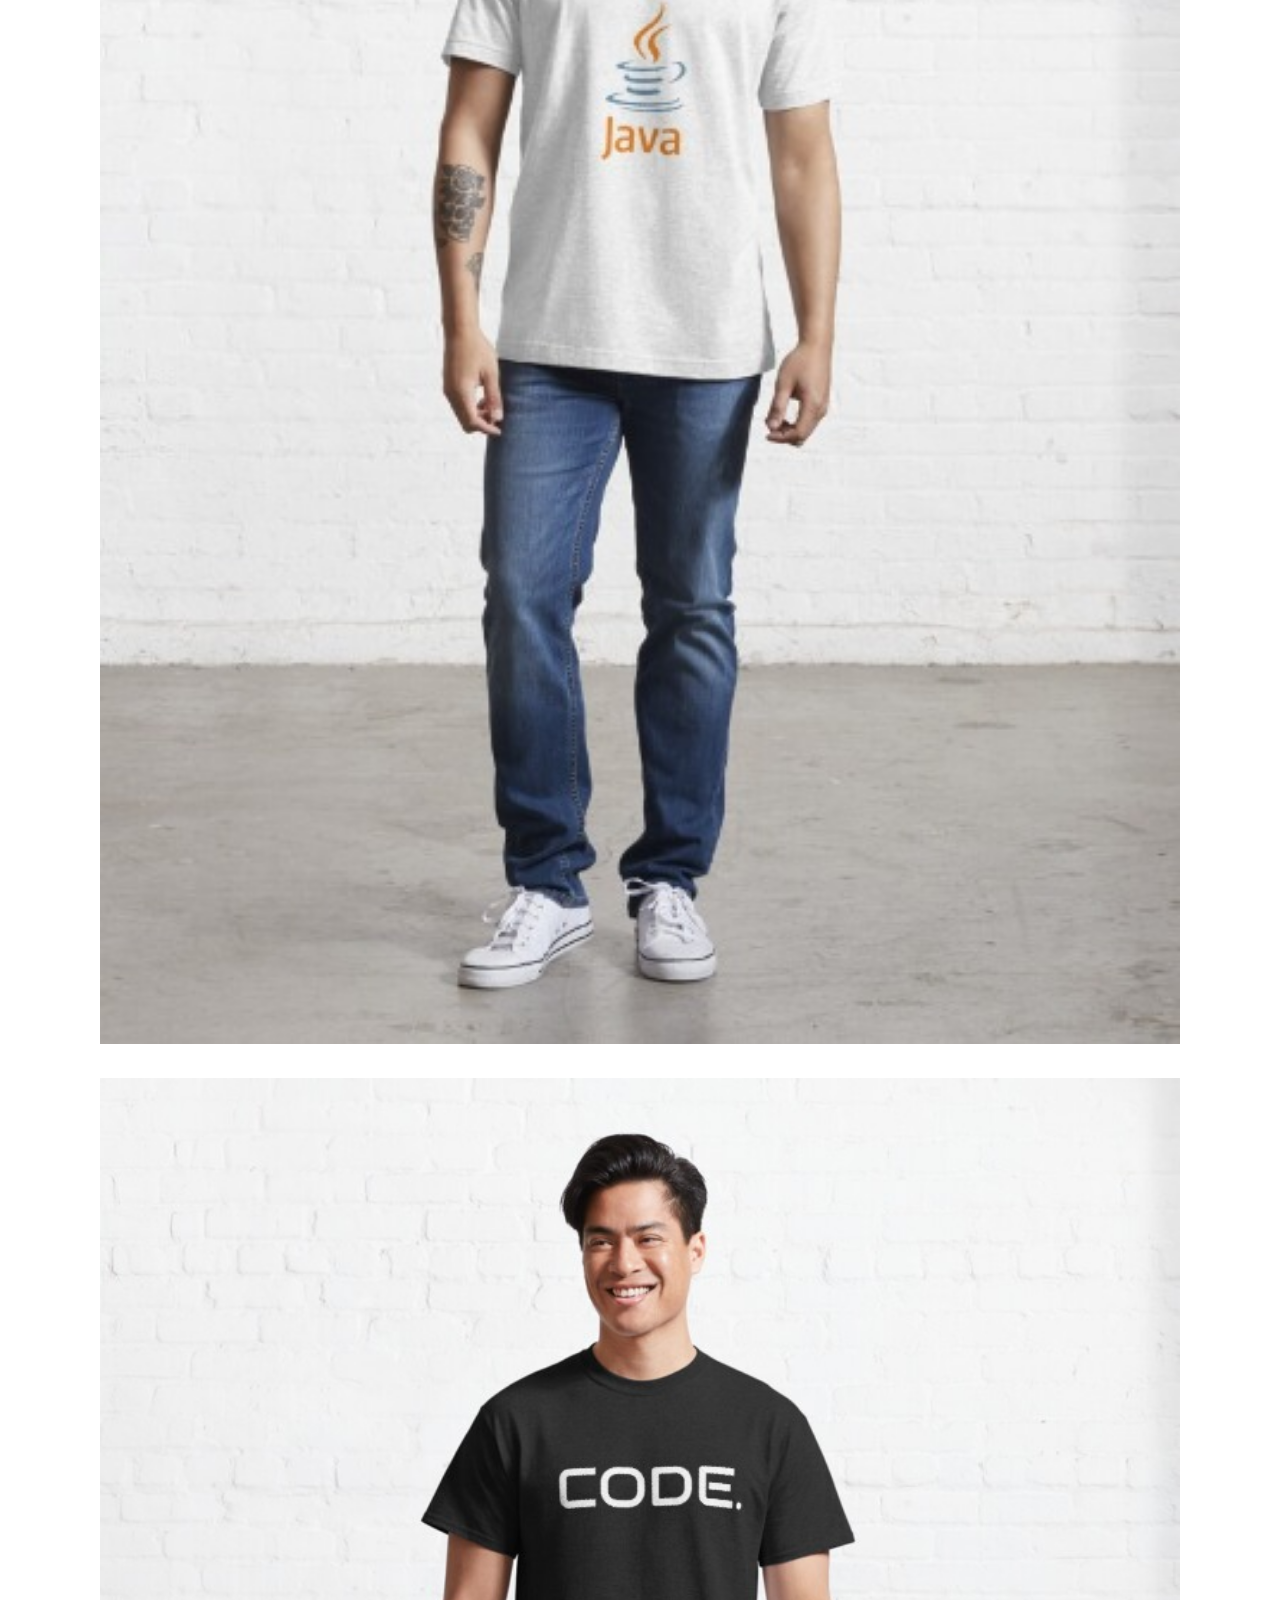
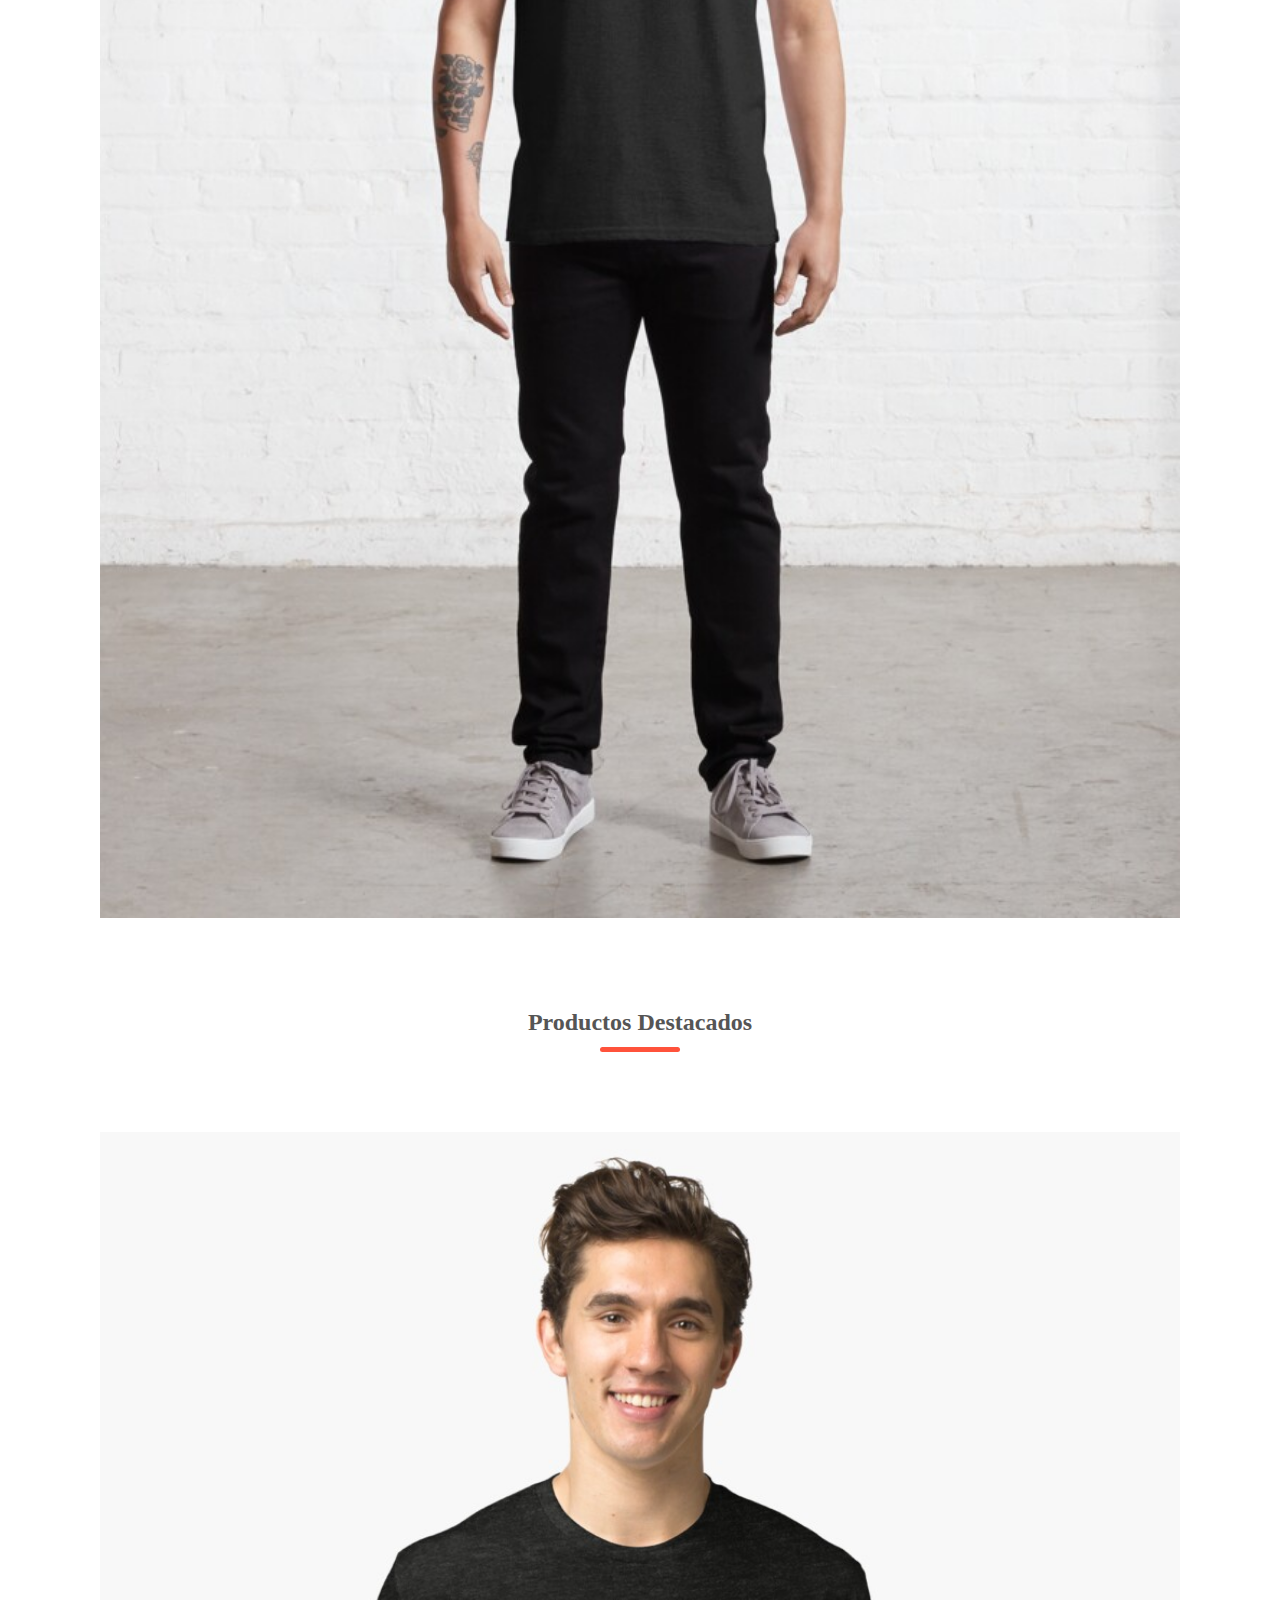
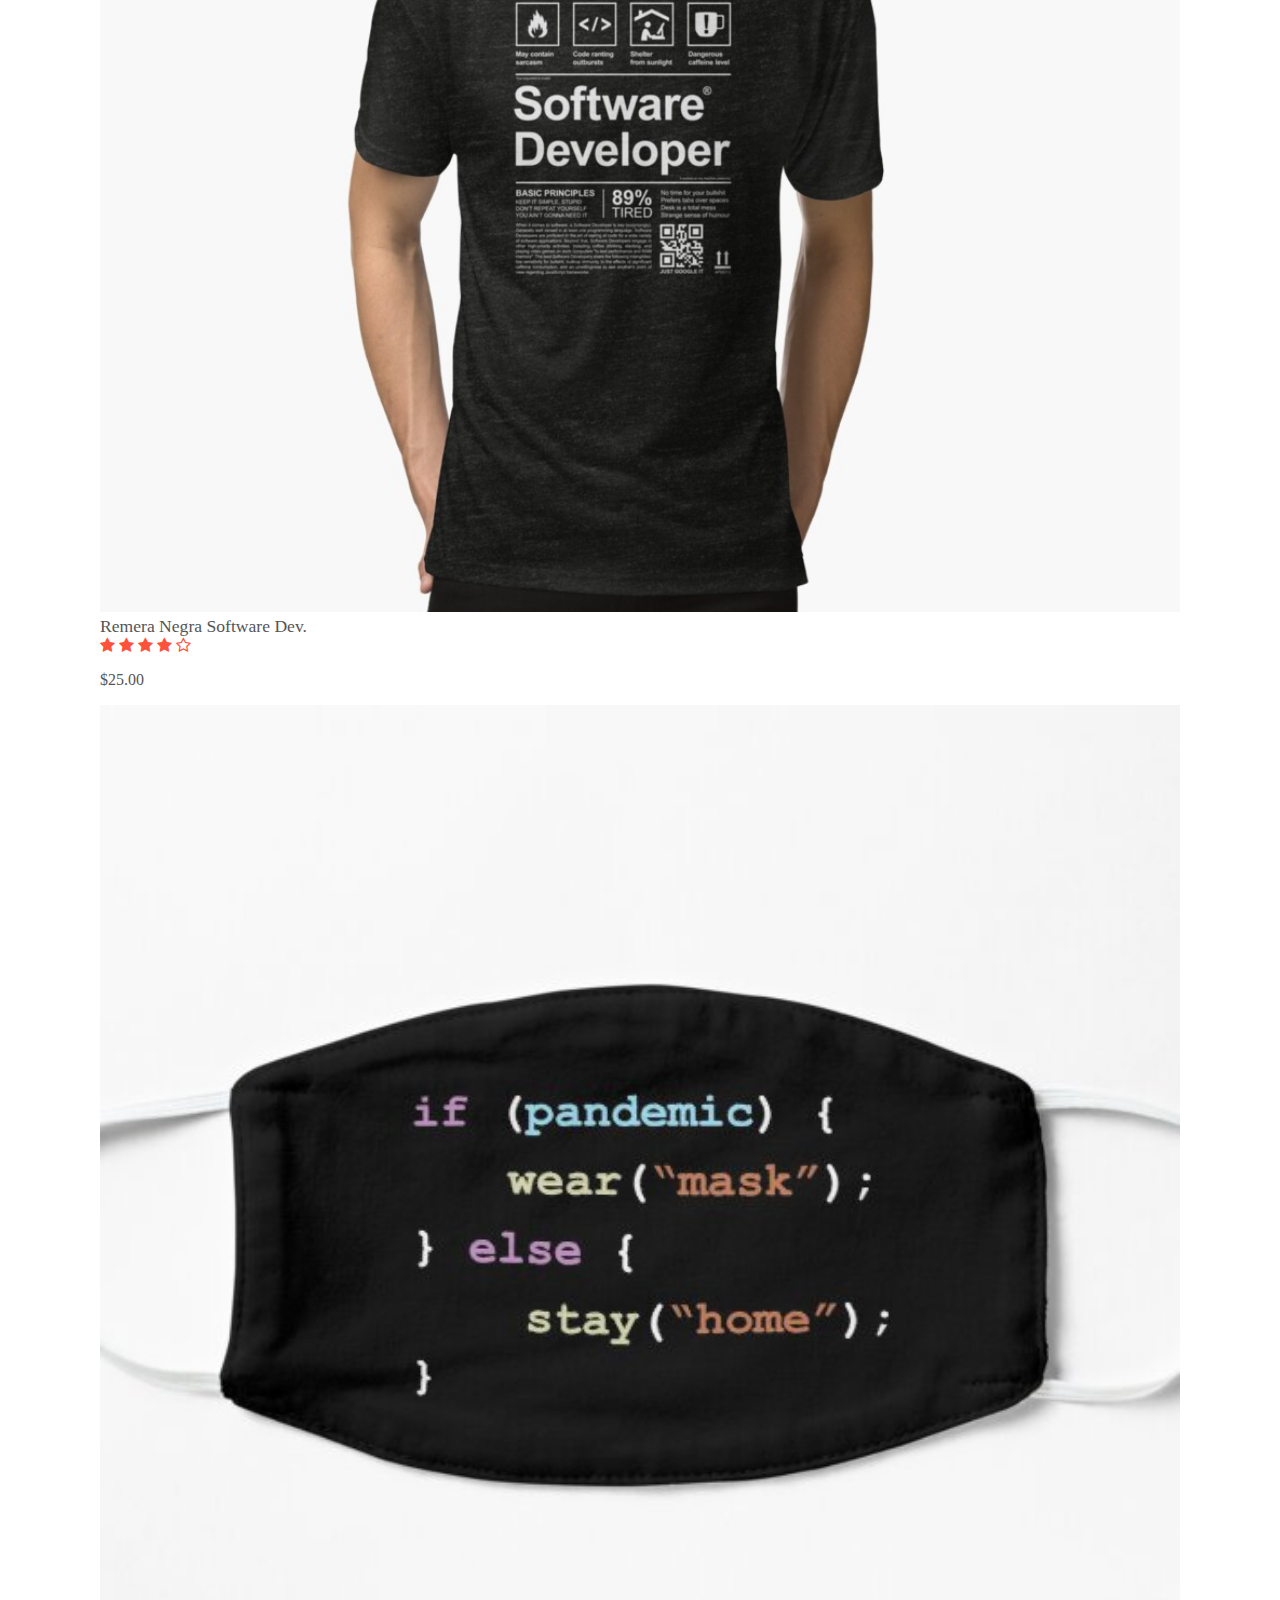
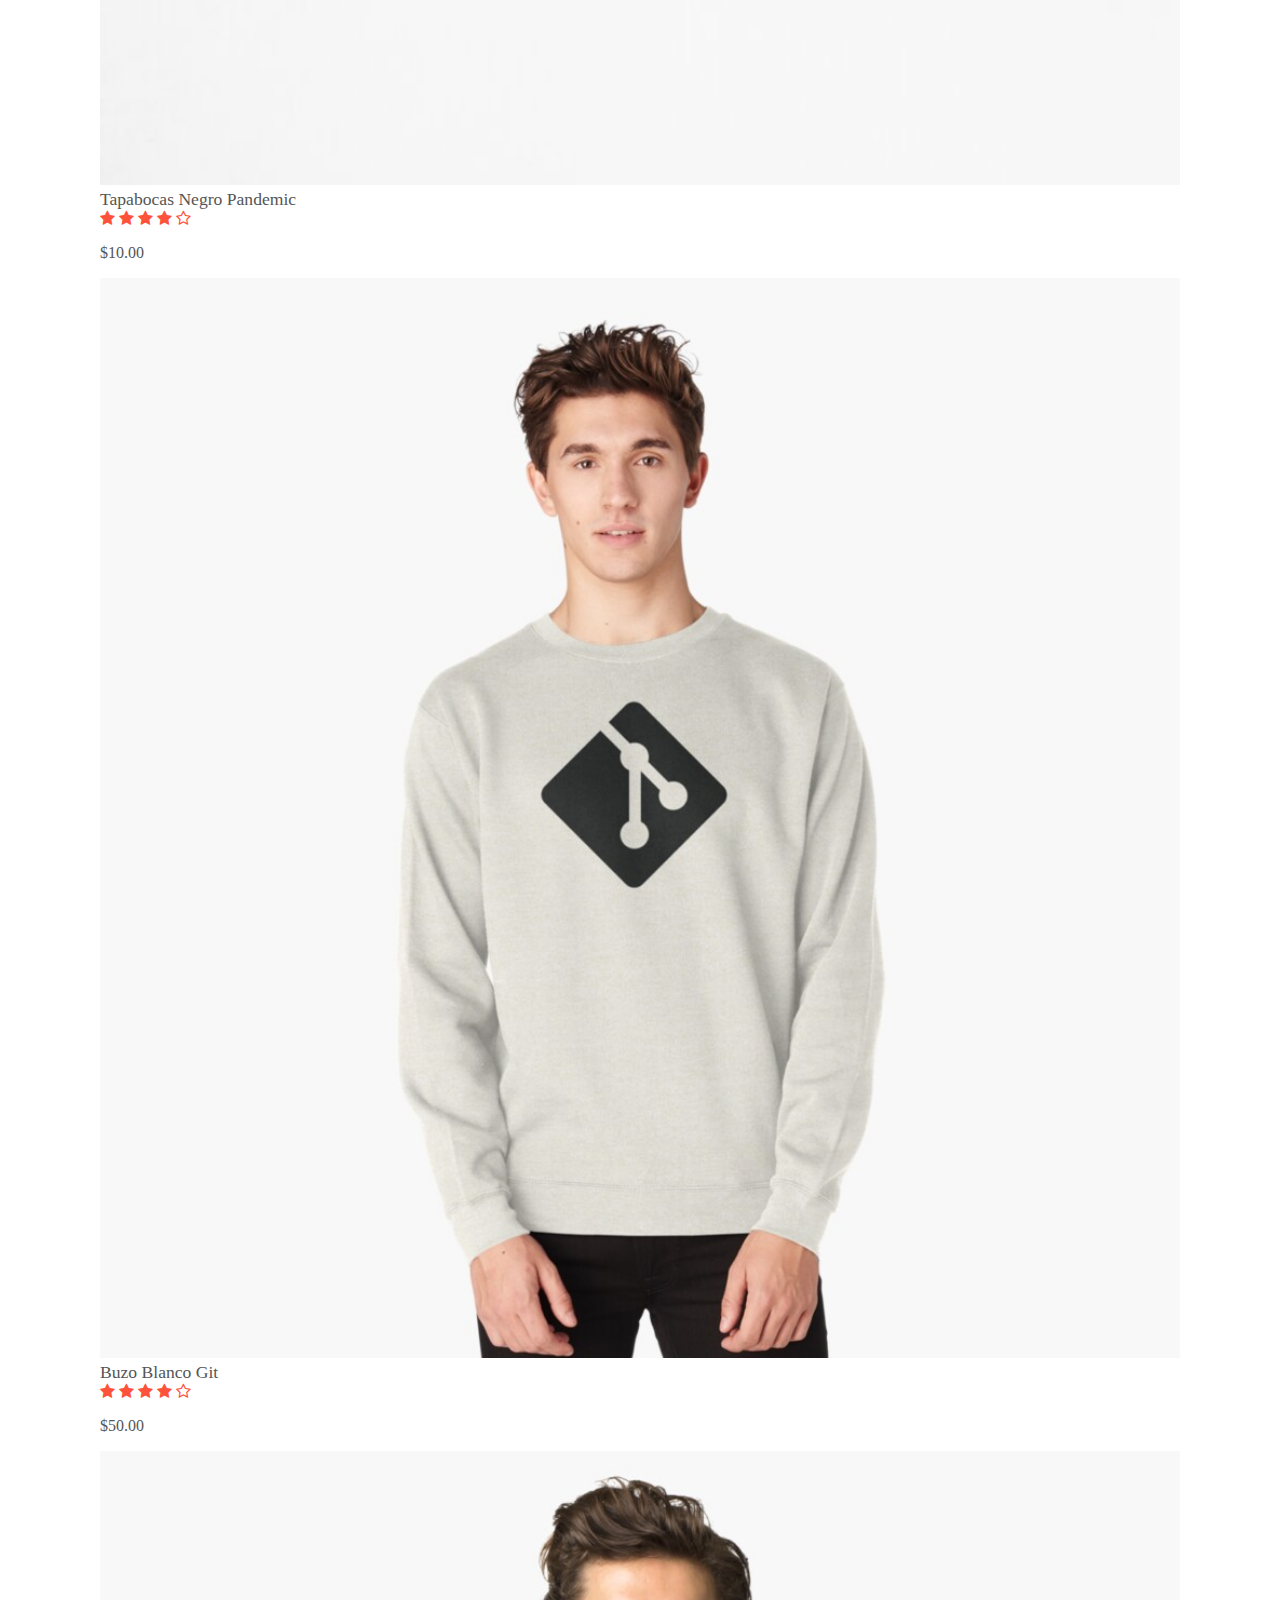
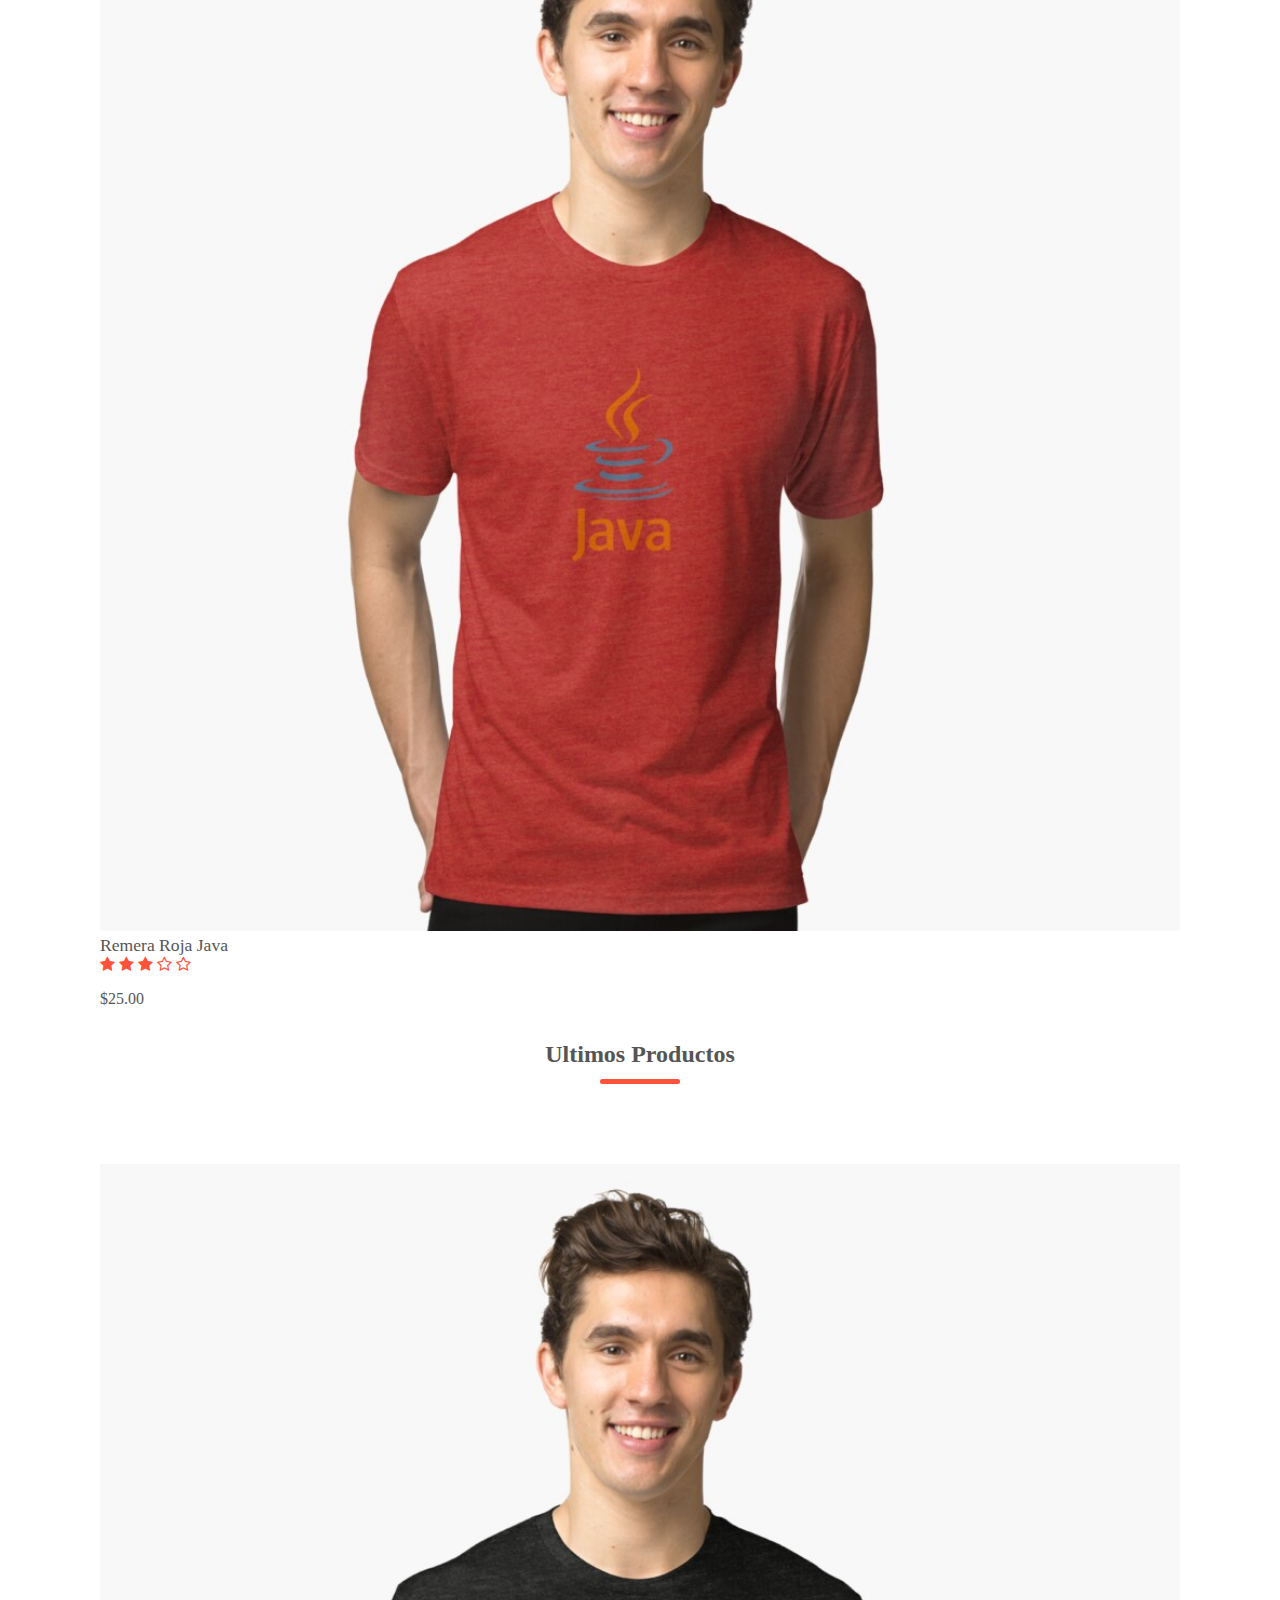
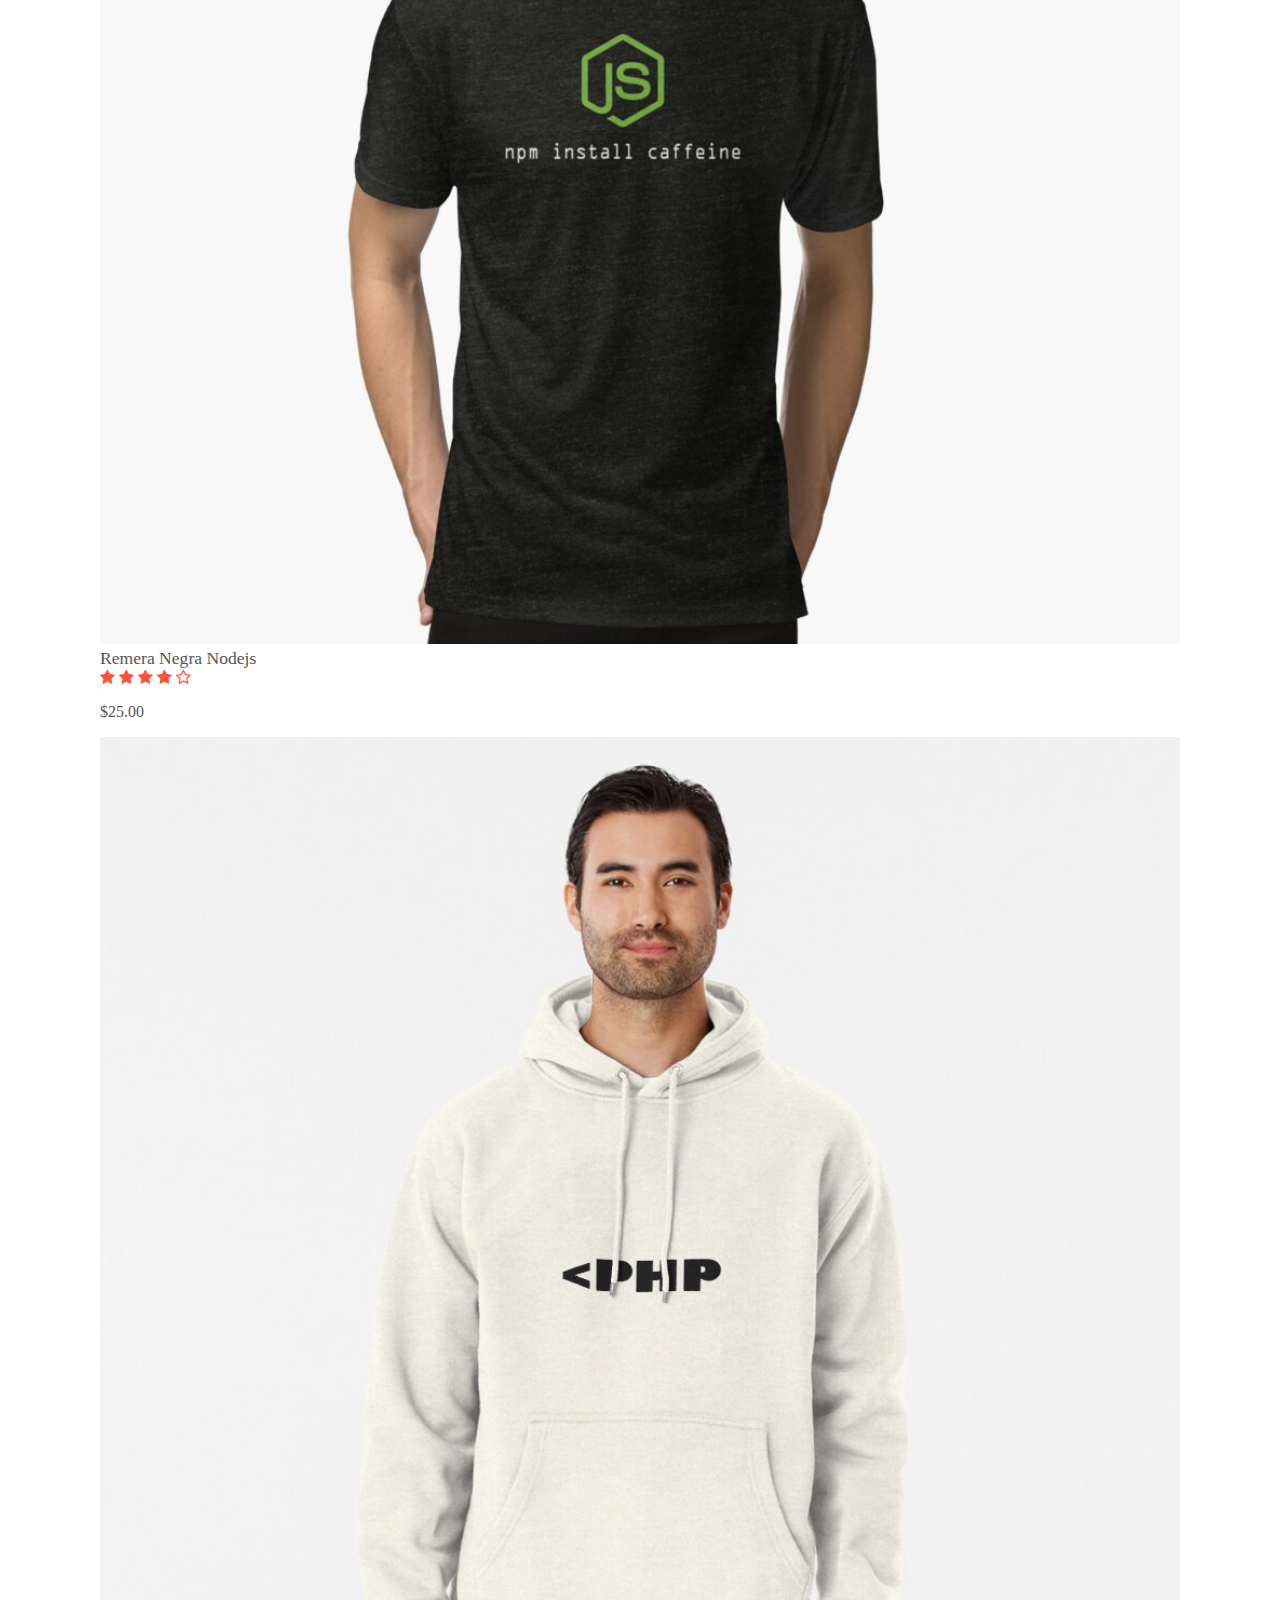
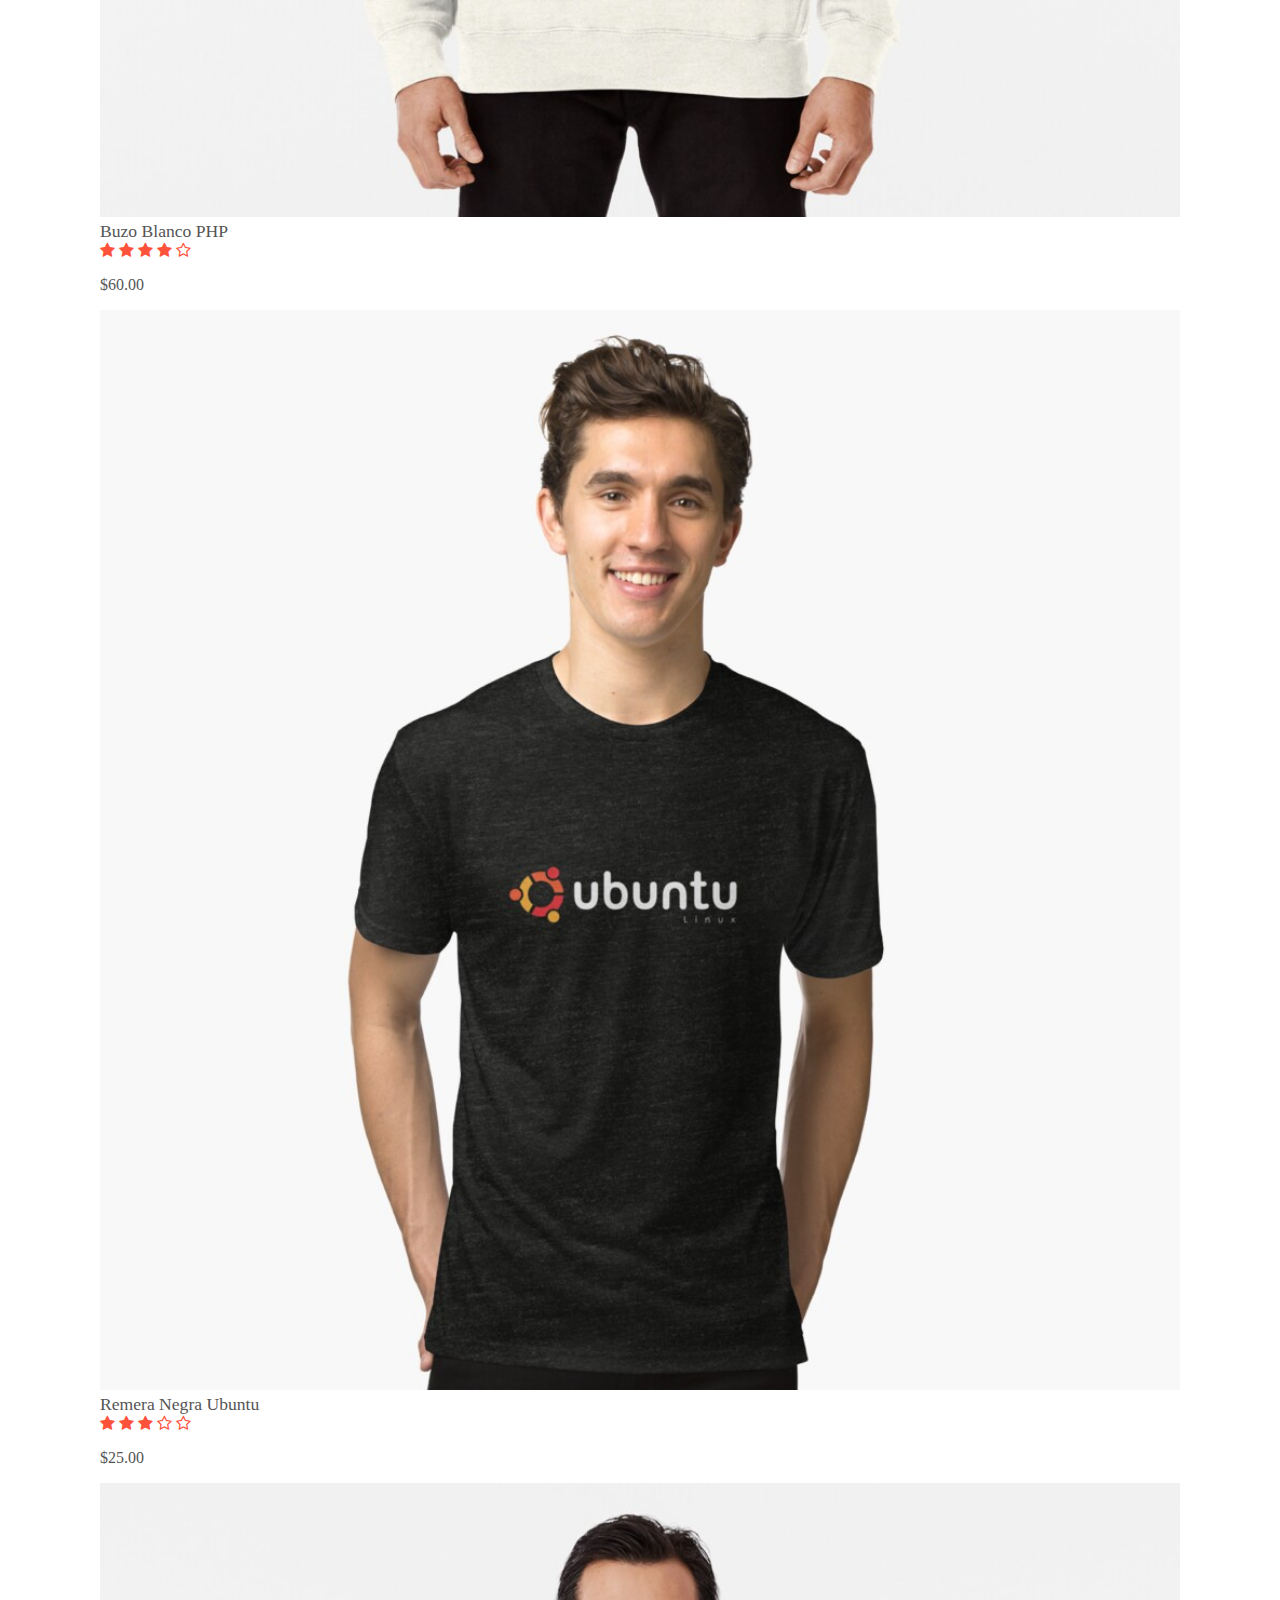
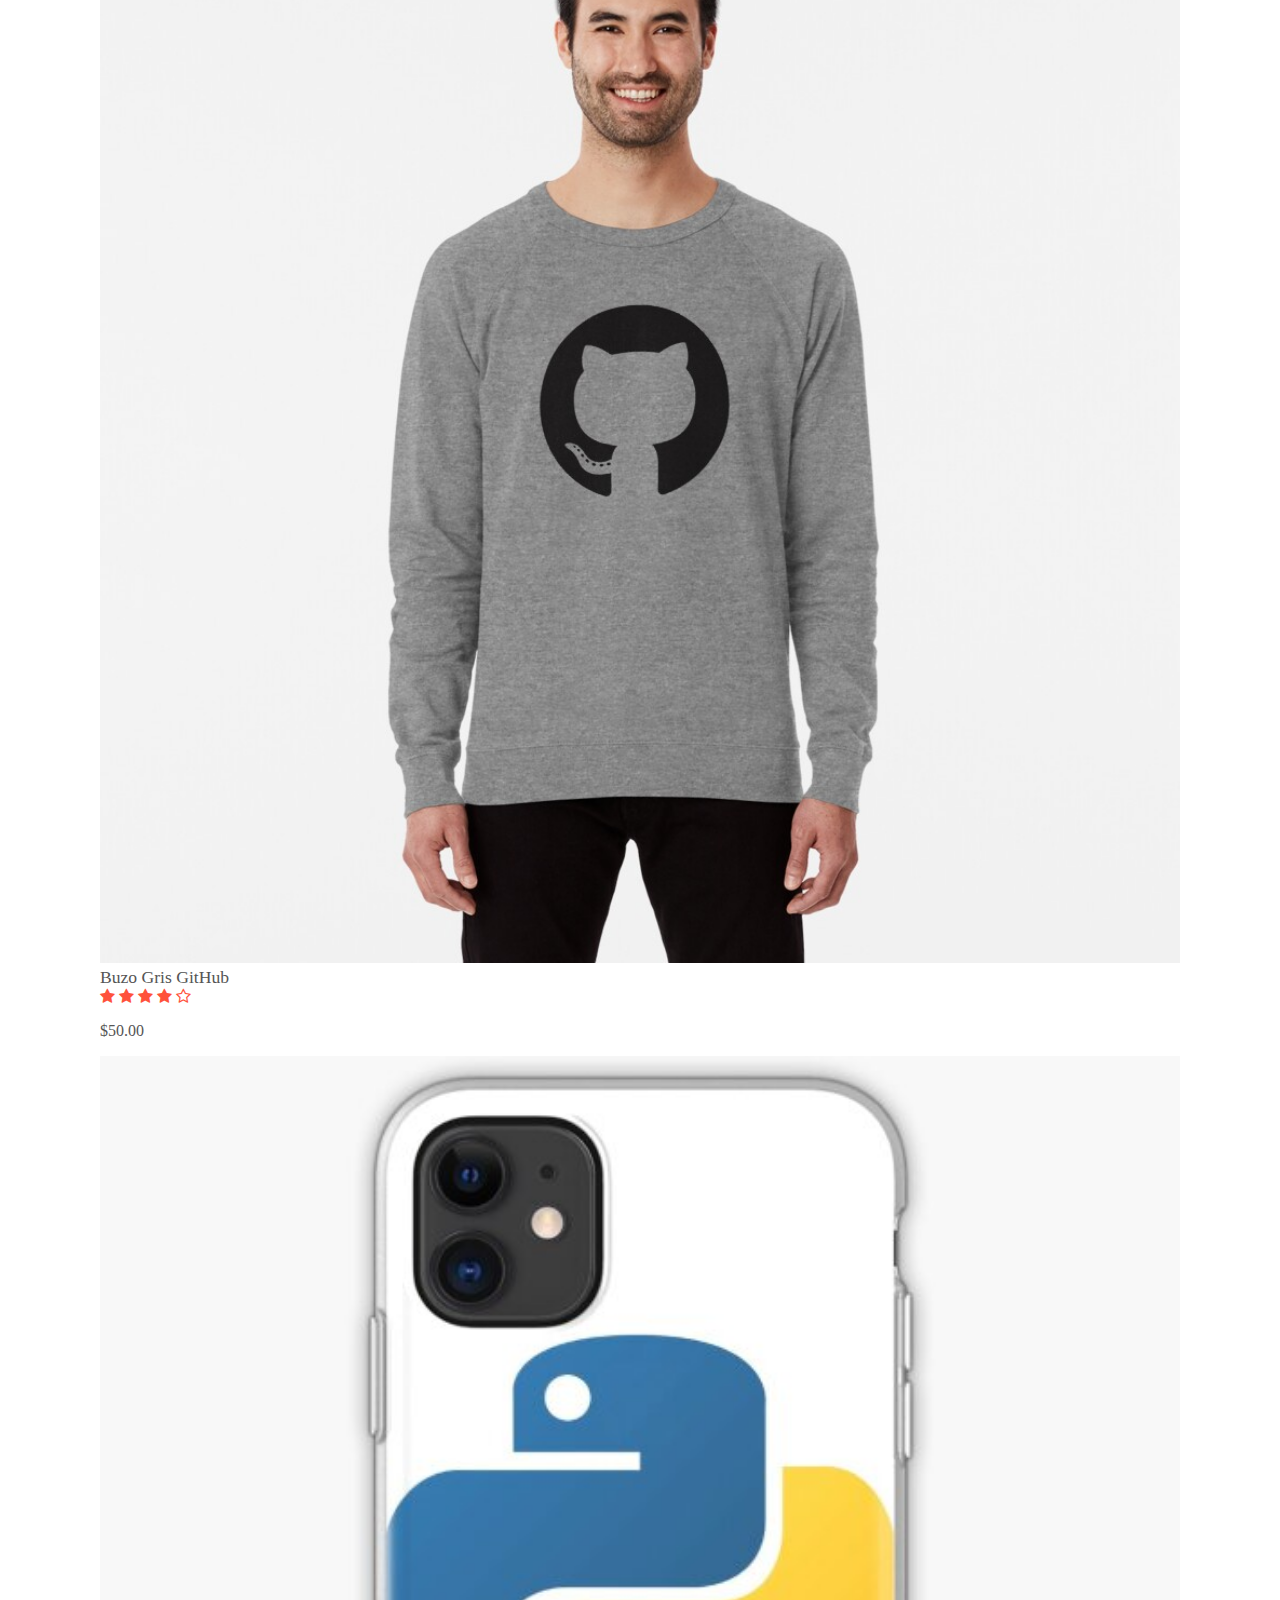
==== commit bbe0beb1: "cambiando texto" ====
--- a/index.html
+++ b/index.html
@@ -56,7 +56,7 @@
                         </div>
                         <div class="card-body pl-0">
                             <p class="card-text">
-                                Lorem ipsum dolor sit, amet consectetur adipisicing elit. Adipisci aspernatur velit, libero placeat inventore eum. Maiores totam quis rerum perspiciatis eligendi architecto odit? Animi enim architecto dolorum dolore, saepe magnam!
+                                Somos una tienda online que se especializa exclusivamente en ropa y accesorios sobre programacion buscando tu comodidad.
                             </p>
                             <a href="./views/productos.html" class="btn btn-inicio">
                                 Explorar &#8594;
--- a/css/style.css
+++ b/css/style.css
@@ -1,4 +1,3 @@
-@charset "UTF-8";
 /* PAGINA PRODUCTOS */
 .list-group {
   margin-top: 300px;
@@ -16,6 +15,14 @@
   background: linear-gradient(239deg, #fafafa 0%, #ffd6d0 70%);
   height: 100vh; }
 
+/* FOOTER */
+.text-footer {
+  text-align: center;
+  margin-bottom: 0;
+  background: #050505;
+  color: #fff; }
+
+/* RESPONSIVE PRODUCTOS */
 @media screen and (max-width: 768px) {
   .list-group-item {
     padding: 0; } }
@@ -77,7 +84,6 @@
 .texto-principal {
   margin-top: 90px; }
 
-/* responsive img inicio */
 /* CARD */
 .card-title {
   font-family: 'Poppins', sans-serif;
@@ -196,33 +202,6 @@
   margin-top: 20px;
   color: #555; }
 
-@media screen and (max-width: 768px) {
-  .exclusivo-img {
-    width: 450px; } }
-
-@media screen and (max-width: 425px) {
-  .exclusivo-img {
-    display: none; }
-  .card--exclusivo {
-    text-align: center;
-    margin-left: 85px; }
-  .img-modal {
-    width: 420px; } }
-
-@media screen and (max-width: 375px) {
-  .exclusivo-img {
-    display: none; }
-  .card--exclusivo {
-    margin-right: 85px; }
-  .img-modal {
-    width: 370px; } }
-
-@media screen and (max-width: 320px) {
-  .exclusivo-img {
-    display: none; }
-  .img-modal {
-    width: 280px; } }
-
 /* TIENDAS */
 .caja-tiendas {
   display: flex;
@@ -268,30 +247,6 @@
   list-style-type: none; }
 
 /* responsive tiendas */
-@media screen and (max-width: 992px) {
-  .mapa {
-    display: none; }
-  .ubicacion {
-    text-align: start; } }
-
-@media screen and (max-width: 767px) {
-  .mapa_col {
-    display: none; }
-  .ubicacion {
-    text-align: start; } }
-
-@media screen and (max-width: 424px) {
-  .mapa_col {
-    display: none; }
-  .ubicacion {
-    text-align: start; } }
-
-@media screen and (max-width: 374px) {
-  .mapa_col {
-    display: none; }
-  .ubicacion {
-    text-align: start; } }
-
 @media screen and (max-width: 319px) {
   .mapa_col {
     display: none; }
@@ -312,7 +267,7 @@
 #footer h3 {
   color: #fff; }
 
-.links-usuarios, .links-redes {
+.links-redes {
   text-align: center; }
 
 #footer span {
@@ -322,45 +277,12 @@
 
 .app-logo a img {
   padding: 2px; }
-
-.politicas-devolución {
-  cursor: pointer;
-  color: #555; }
-
-.politicas-devolución:hover {
-  color: #333; }
 
 .text-footer {
   text-align: center;
   margin-bottom: 0;
   background: #050505;
   color: #fff; }
-
-@media screen and (max-width: 320px) {
-  .app-logo a img {
-    margin-left: 50px; }
-  .links-usuarios {
-    margin-right: 40px; }
-  .links-redes {
-    margin-right: 40px; } }
-
-@media screen and (max-width: 425px) {
-  .descargar-app {
-    margin-left: 75px; }
-  .app-logo a img {
-    margin-left: 35px; } }
-
-@media screen and (max-width: 375px) {
-  .descargar-app {
-    margin-left: 50px; }
-  .app-logo a img {
-    margin-right: 35px; } }
-
-@media screen and (max-width: 320px) {
-  .descargar-app {
-    margin-left: 10px; }
-  .app-logo a img {
-    margin-right: 5px; } }
 
 /* RESPONSIVE DE LA PAGINA */
 @media screen and (max-width: 1200px) {
@@ -371,24 +293,89 @@
 
 @media screen and (max-width: 992px) {
   .inicio-img {
-    width: 250px; } }
+    width: 250px; }
+  .mapa {
+    display: none; }
+  .ubicacion {
+    text-align: start; } }
 
 @media screen and (max-width: 768px) {
   .inicio-img_col {
     display: none; }
   .logo-1 {
-    margin-left: 100px; } }
-
-@media screen and (max-width: 424px) {
+    margin-left: 50px; }
+  .navbar-toggler {
+    margin-right: 80px; }
+  .mapa_col {
+    display: none; }
+  .ubicacion {
+    text-align: start; }
+  .exclusivo-img {
+    width: 450px; } }
+
+@media screen and (max-width: 425px) {
   .inicio-img_col {
-    display: none; } }
-
-@media screen and (max-width: 374px) {
+    display: none; }
+  .mapa_col {
+    display: none; }
+  .ubicacion {
+    text-align: start; }
+  .descargar-app {
+    margin-left: 62px; }
+  .links-redes {
+    margin-right: 33px; }
+  .app-logo a img {
+    margin-left: 35px; }
+  .exclusivo-img {
+    display: none; }
+  .card--exclusivo {
+    text-align: center;
+    margin-left: 85px; }
+  .img-modal {
+    width: 420px; }
+  .logo-1 {
+    margin-left: 20px; } }
+
+@media screen and (max-width: 375px) {
   .inicio-img_col {
-    display: none; } }
-
-@media screen and (max-width: 319px) {
+    display: none; }
+  .exclusivo-img {
+    display: none; }
+  .mapa_col {
+    display: none; }
+  .ubicacion {
+    text-align: start; }
+  .card--exclusivo {
+    margin-right: 85px; }
+  .img-modal {
+    width: 370px; }
+  .links-redes {
+    margin-right: 47px; }
+  .descargar-app {
+    margin-left: 30px; }
+  .app-logo a img {
+    margin-right: 35px; }
+  .logo-1 {
+    margin-left: 5px; } }
+
+@media screen and (max-width: 320px) {
   .inicio-img_col {
     display: none; }
   .bg-gradient {
-    width: 100%; } }
+    width: 100%; }
+  .logo-1 {
+    margin-left: 1px; }
+  .navbar-toggler {
+    margin-right: 3px; }
+  .links-redes {
+    margin-right: 40px; }
+  .descargar-app {
+    margin-left: 5px; }
+  .exclusivo-img {
+    display: none; }
+  .img-modal {
+    width: 280px; }
+  .app-logo a img {
+    margin-left: 35px; }
+  .links-redes {
+    margin-right: 42px; } }
